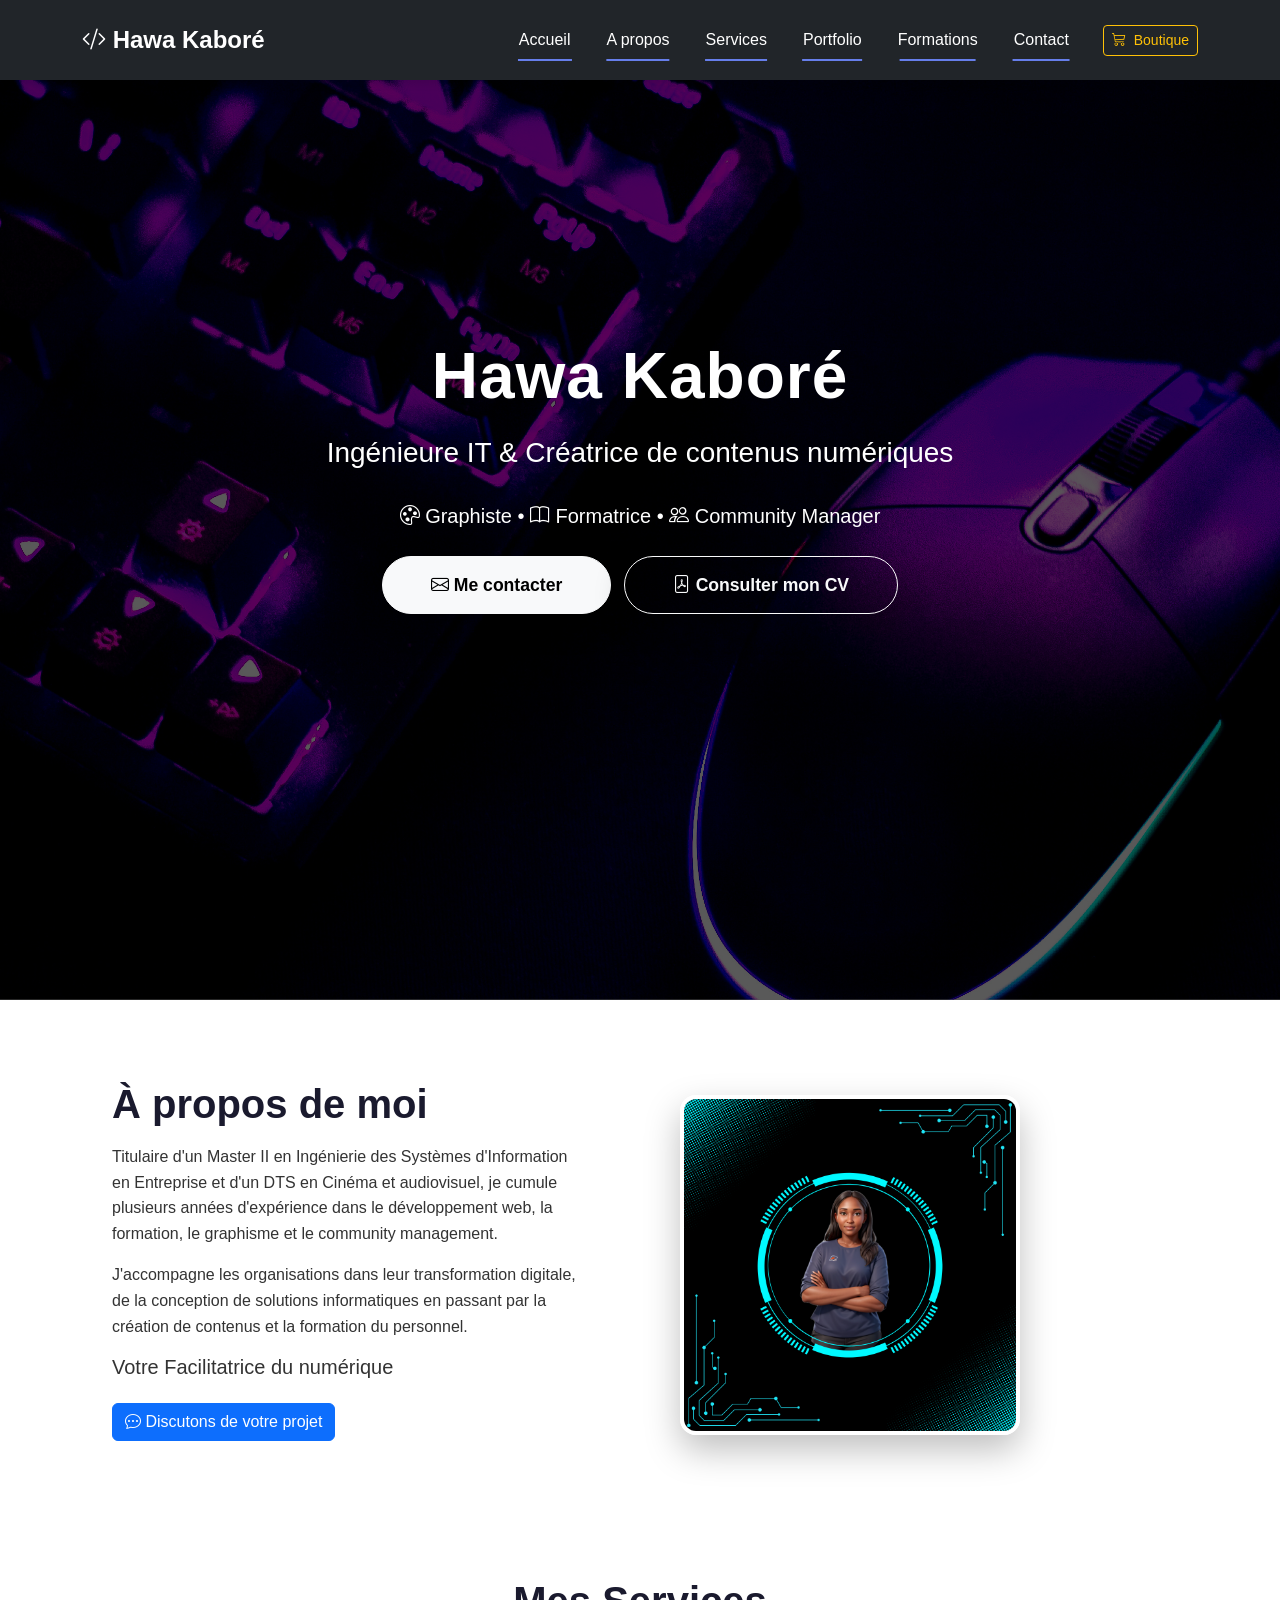
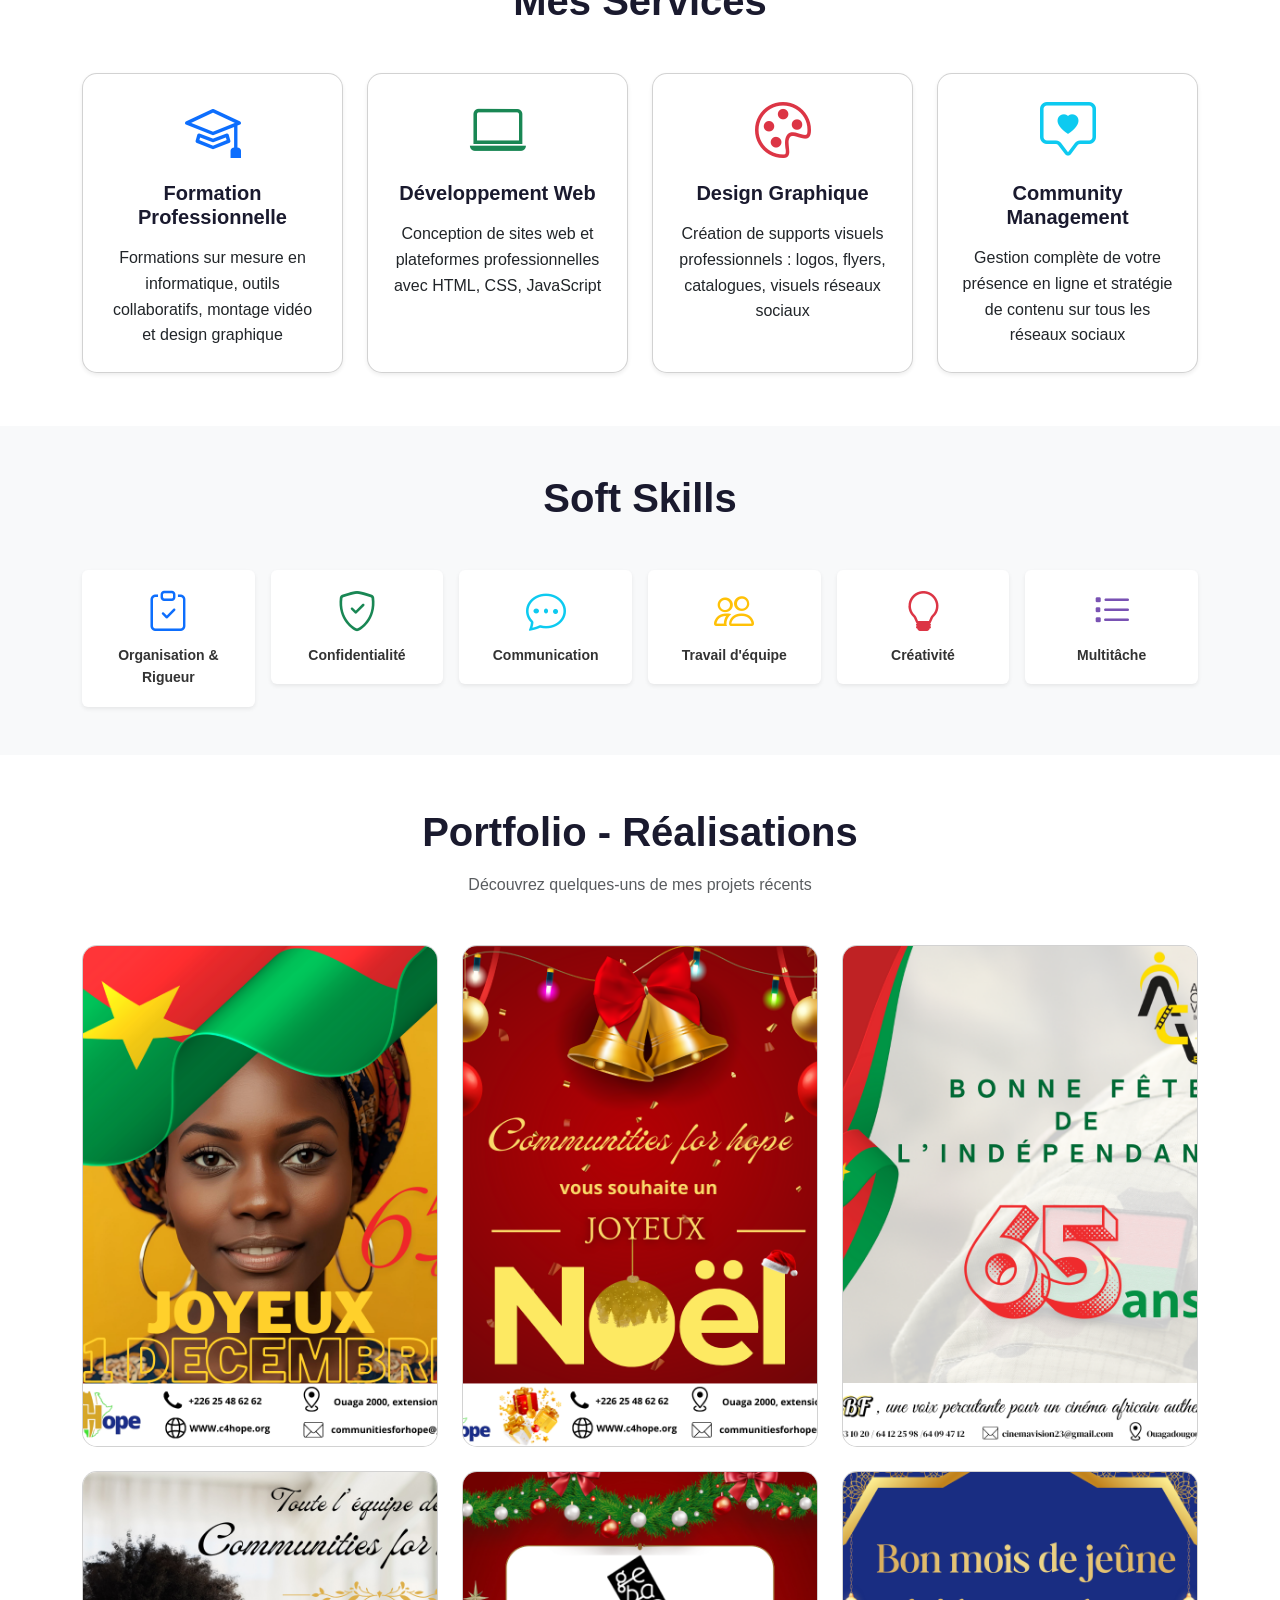
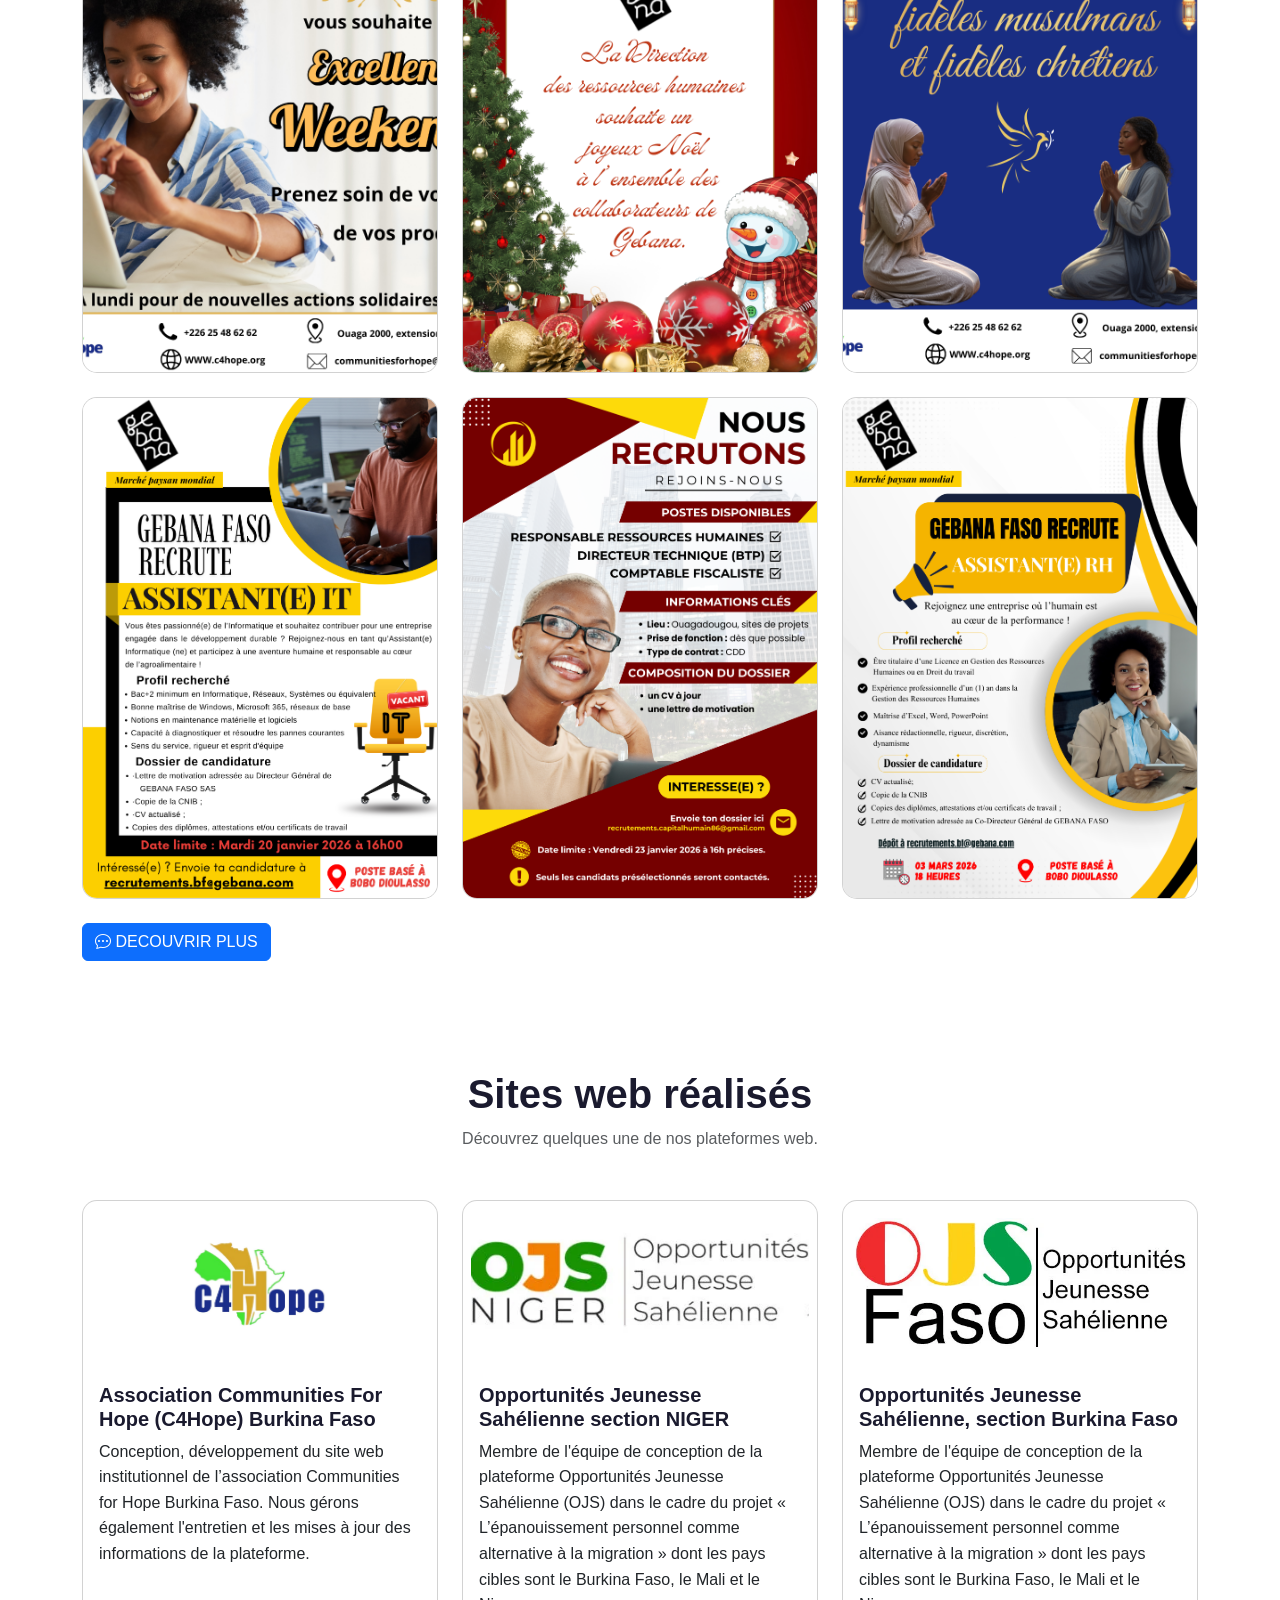
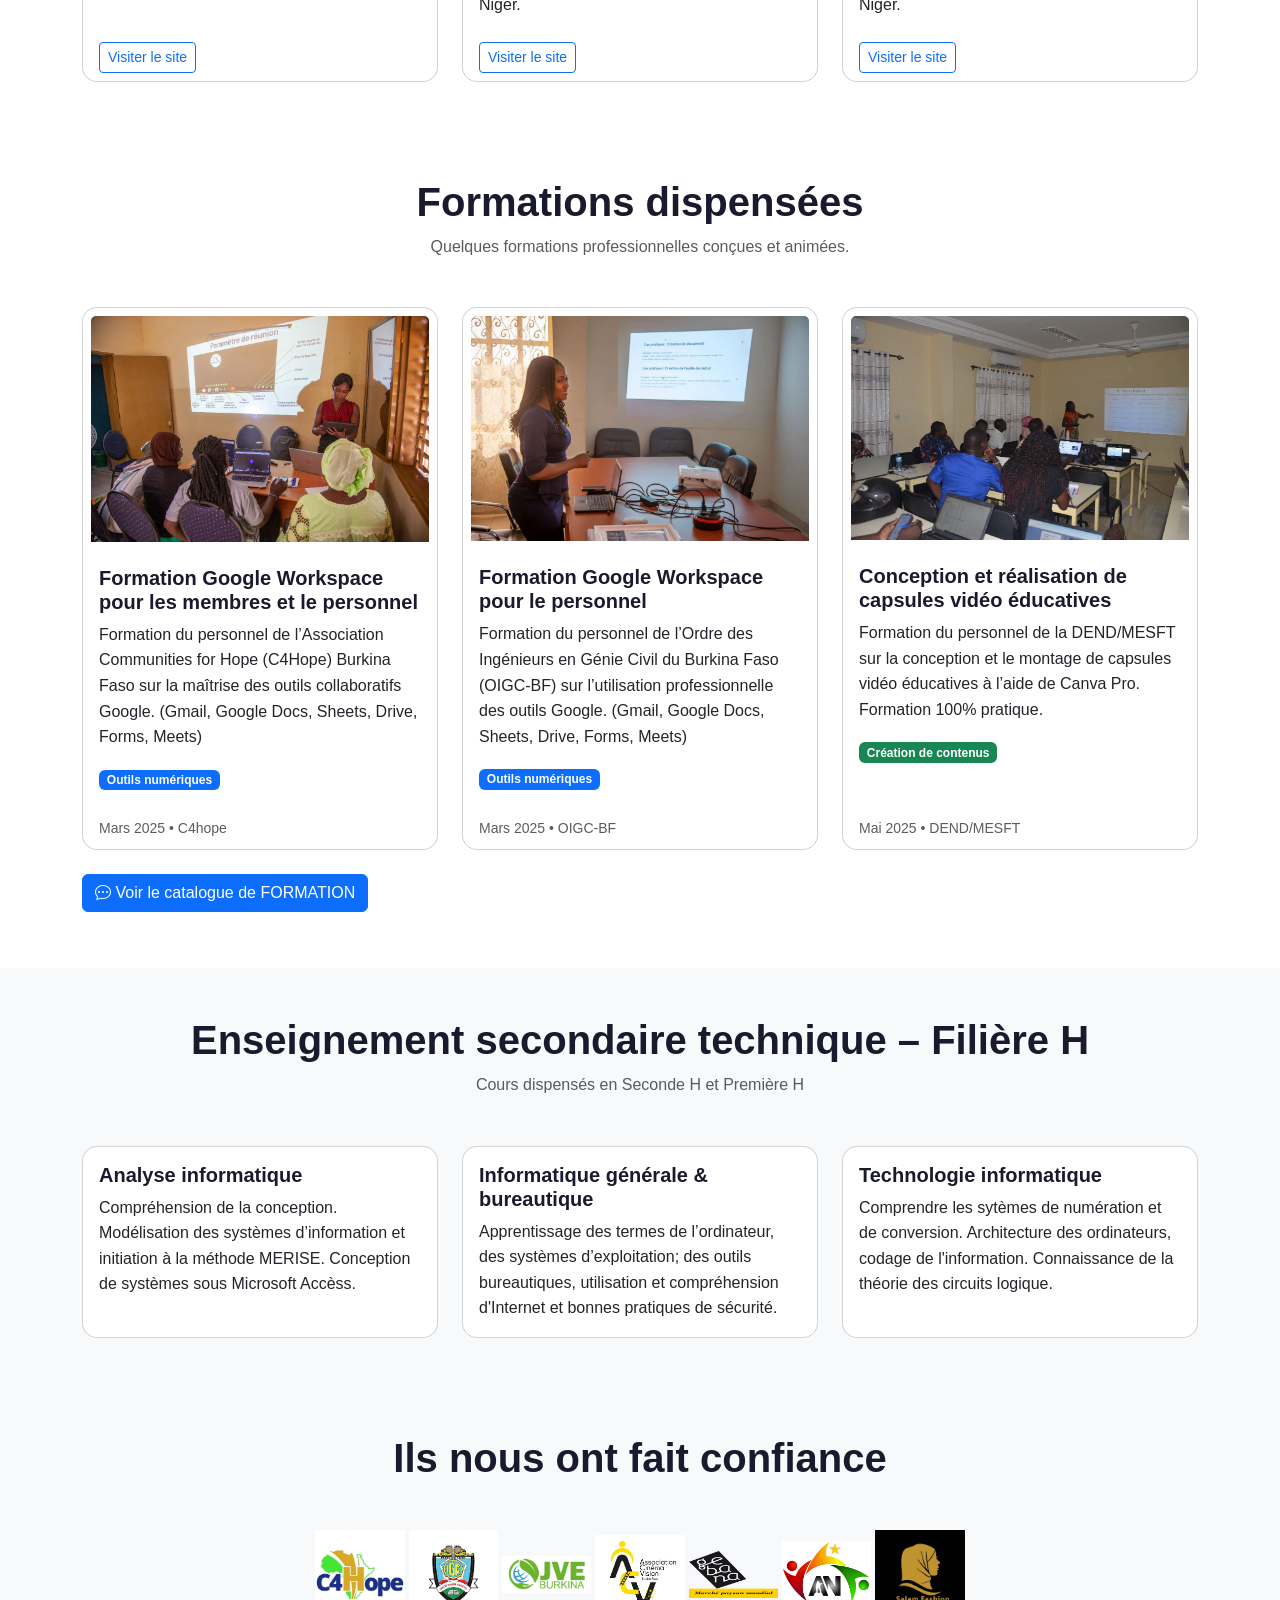
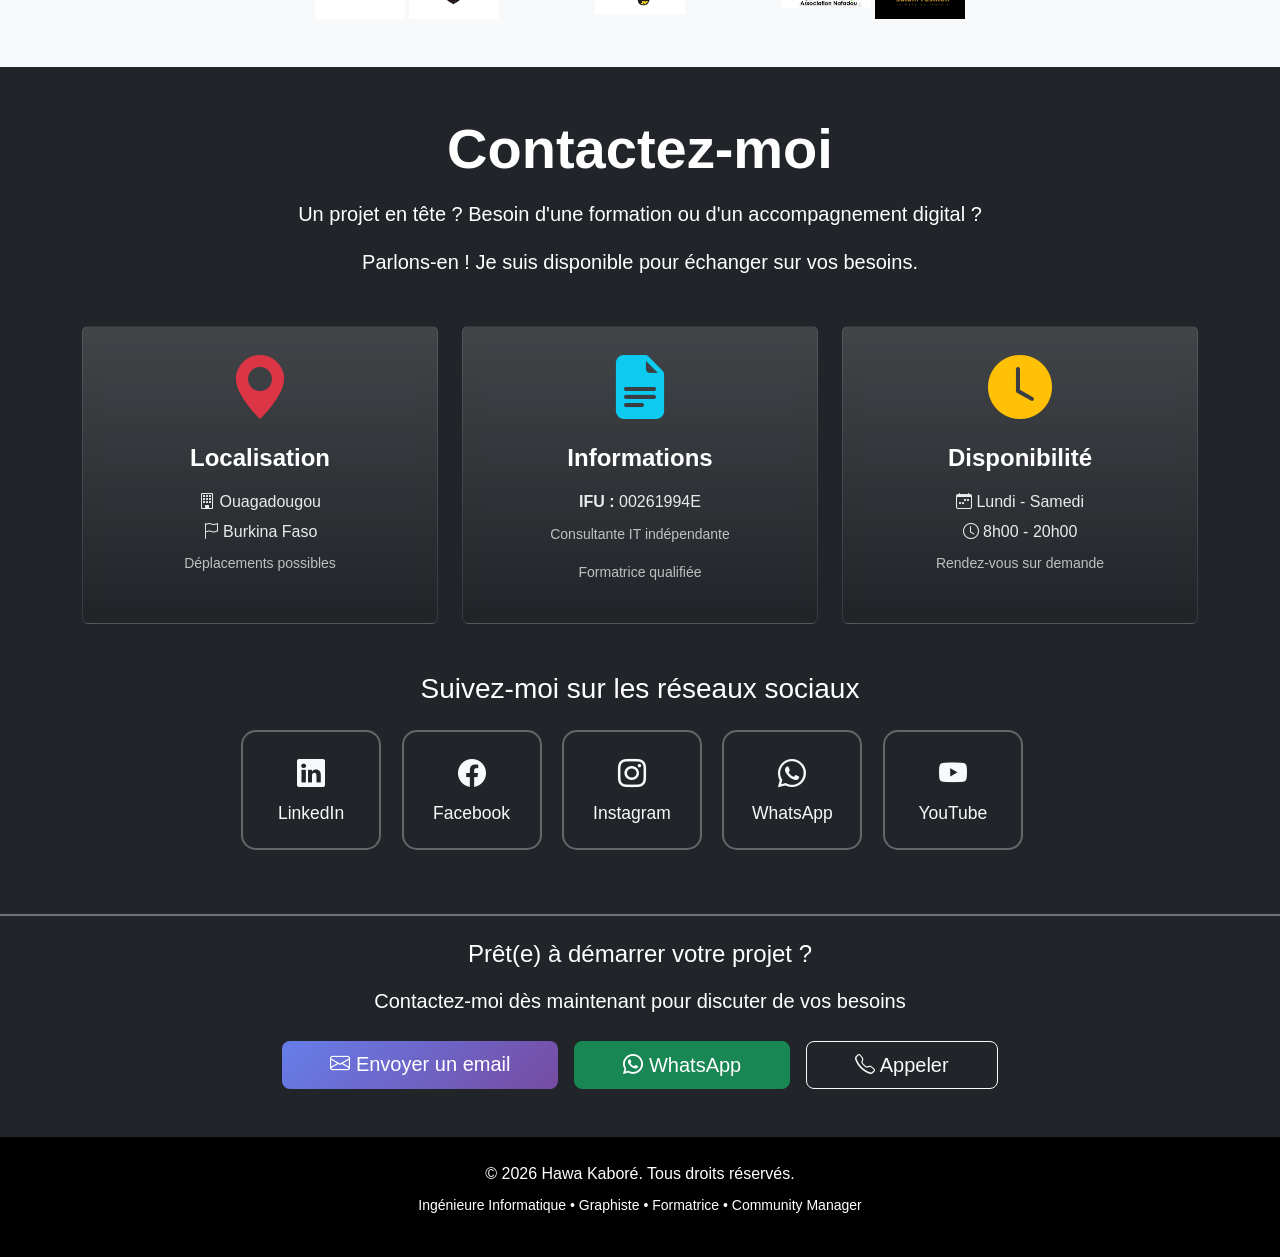
==== index.html @ bdc8048c "Update index.html" ====
<!DOCTYPE html>
<html lang="fr"> 
<head>
    <meta charset="UTF-8">
    <meta name="viewport" content="width=device-width, initial-scale=1">
    <meta name="description" content="Hawa Traoré / Kaboré - Ingénieure de Conception Informatique, Graphiste et Formatrice spécialisée en design, formation professionnelle et community management">
    <meta name="keywords" content="ingénieur informatique, graphiste, formatrice, community management, design, Burkina Faso">
    <meta name="author" content="Hawa Kaboré">
    
    <title>Hawa Kaboré | Ingénieure Informatique & Formatrice</title>
    
    <!-- Bootstrap CSS -->
    <link href="https://cdn.jsdelivr.net/npm/bootstrap@5.3.2/dist/css/bootstrap.min.css" rel="stylesheet">
    <!-- Bootstrap Icons -->
    <link rel="stylesheet" href="https://cdn.jsdelivr.net/npm/bootstrap-icons@1.11.1/font/bootstrap-icons.css">
    <!-- CSS personnalisé -->
    <link rel="stylesheet" href="css/style.css">
    <!-- favicon -->
    <link rel="icon" type="image/png" sizes="32x32" href="favicon.png">
    <link rel="icon" type="image/png" sizes="16x16" href="favicon.png">


</head>
<body>

    <!-- NAVABAR SECTION -->
    <nav class="navbar navbar-expand-lg navbar-dark bg-dark fixed-top">
    <div class="container">
        <a class="navbar-brand fw-bold" href="#">
            <i class="bi bi-code-slash"></i> Hawa Kaboré
        </a>
        <button class="navbar-toggler" type="button" data-bs-toggle="collapse" data-bs-target="#menu" aria-controls="menu" aria-expanded="false" aria-label="Toggle navigation">
            <span class="navbar-toggler-icon"></span>
        </button>
        <div class="collapse navbar-collapse" id="menu">
            <ul class="navbar-nav ms-auto align-items-center"> <li class="nav-item"><a class="nav-link" href="index.html">Accueil</a></li>
                <li class="nav-item"><a class="nav-link" href="index.html#about">A propos</a></li>
                <li class="nav-item"><a class="nav-link" href="#services">Services</a></li>
                <li class="nav-item"><a class="nav-link" href="#portfolio">Portfolio</a></li>
                <li class="nav-item"><a class="nav-link" href="formations.html">Formations</a></li>
                <li class="nav-item"><a class="nav-link" href="#contact">Contact</a></li>
                <!-- <li class="nav-item"><a class="nav-link" href="partenariat.html">Partenariat</a></li> -->
                <li class="nav-item ms-lg-3">
                    <a class="btn btn-outline-warning btn-sm" href="https://bcmkjgtq.mychariow.shop" target="_blank">
                        <i class="bi bi-cart3 me-1"></i> Boutique
                    </a>
                </li>
            </ul>
        </div>
    </div>
    </nav>

    <!-- HERO SECTION -->
    <header class="hero text-white text-center d-flex align-items-center">
        <div class="container">
            <div class="hero-content">
                <h1 class="display-3 fw-bold mb-3 animate-fade-in">Hawa Kaboré</h1>
                <p class="lead fs-3 mb-4 animate-fade-in-delay">Ingénieure IT & Créatrice de contenus numériques </p>
                <p class="fs-5 mb-4 animate-fade-in-delay-2">
                    <i class="bi bi-palette"></i> Graphiste • 
                    <i class="bi bi-book"></i> Formatrice • 
                    <i class="bi bi-people"></i> Community Manager
                </p>
                <div class="animate-fade-in-delay-3">
                    <a href="#contact" class="btn btn-light btn-lg px-5 me-2 mb-2">
                        <i class="bi bi-envelope"></i> Me contacter
                    </a>
                    <a href="https://drive.google.com/file/d/1104AQkOJxVTgagvQtxnbUXI9YDvGaYpn/view?usp=sharing" class="btn btn-outline-light btn-lg px-5 mb-2" target="_blank" >
                        <i class="bi bi-file-pdf"></i> Consulter mon CV
                    </a>
                </div>
            </div>
        </div>
    </header>


    <!-- À PROPOS -->
    
    <section id="about" class="container py-5">
    <div class="row align-items-center gy-4">
        
        <div class="col-lg-6">
            <h2 class="mb-3">À propos de moi</h2>
            
            <p class="about-text">
                Titulaire d'un Master II en Ingénierie des Systèmes d'Information en Entreprise et d'un DTS en Cinéma et audiovisuel, 
                je cumule plusieurs années d'expérience dans le développement web, 
                la formation, le graphisme et le community management.
            </p>
            
            <p class="about-text">
                J'accompagne les organisations dans leur transformation digitale, 
                de la conception de solutions informatiques en passant par la création de contenus 
                et la formation du personnel.
            </p>
            
            <h5 class="about-role">Votre Facilitatrice du numérique</h5>
            
            <div class="mt-4">
                <a href="#contact" class="btn btn-primary me-2 mb-2">
                    <i class="bi bi-chat-dots"></i> Discutons de votre projet
                </a>
            </div>
        </div>
        
        <div class="col-lg-6 text-center">
            <img 
                src="assets/img/profil.png"
                alt="Photo de profil – Hawa Kaboré"
                class="profile-photo"
            >
        </div>
        
    </div>
    </section>

    <!-- SERVICES -->
    <section id="services" class="py-5">
        <div class="container">
            <h2 class="text-center mb-5">Mes Services</h2>
            <div class="row g-4">
                <div class="col-md-6 col-lg-3">
                    <div class="service-card card h-100 text-center p-4 border-1 shadow-sm">
                        <div class="card-icon mb-3">
                            <i class="bi bi-mortarboard display-4 text-primary"></i>
                        </div>
                        <h5 class="card-title mb-3">Formation Professionnelle</h5>
                        <p class="card-text">
                            Formations sur mesure en informatique, outils collaboratifs, montage vidéo et design graphique
                        </p>
                    </div>
                </div>
                <div class="col-md-6 col-lg-3">
                    <div class="service-card card h-100 text-center p-4 border-1 shadow-sm">
                        <div class="card-icon mb-3">
                            <i class="bi bi-laptop display-4 text-success"></i>
                        </div>
                        <h5 class="card-title mb-3">Développement Web</h5>
                        <p class="card-text">
                            Conception de sites web et plateformes professionnelles avec HTML, CSS, JavaScript
                        </p>
                    </div>
                </div>
                <div class="col-md-6 col-lg-3">
                    <div class="service-card card h-100 text-center p-4 border-1 shadow-sm">
                        <div class="card-icon mb-3">
                            <i class="bi bi-palette display-4 text-danger"></i>
                        </div>
                        <h5 class="card-title mb-3">Design Graphique</h5>
                        <p class="card-text">
                            Création de supports visuels professionnels : logos, flyers, catalogues, visuels réseaux sociaux
                        </p>
                    </div>
                </div>
                <div class="col-md-6 col-lg-3">
                    <div class="service-card card h-100 text-center p-4 border-1 shadow-sm">
                        <div class="card-icon mb-3">
                            <i class="bi bi-chat-square-heart display-4 text-info"></i>
                        </div>
                        <h5 class="card-title mb-3">Community Management</h5>
                        <p class="card-text">
                            Gestion complète de votre présence en ligne et stratégie de contenu sur tous les réseaux sociaux
                        </p>
                    </div>
                </div>
            </div>
        </div>
    </section>

    <!-- SKILLS -->
    <section id="skills" class="bg-light py-5">
        <div class="container">
            <h2 class="text-center mb-5">Soft Skills</h2>
            <div class="row g-3">
                <div class="col-6 col-md-4 col-lg-2">
                    <div class="soft-skill-badge text-center p-3 bg-white rounded shadow-sm">
                        <i class="bi bi-clipboard-check display-6 text-primary"></i>
                        <p class="mt-2 mb-0 small fw-semibold">Organisation & Rigueur</p>
                    </div>
                </div>
                <div class="col-6 col-md-4 col-lg-2">
                    <div class="soft-skill-badge text-center p-3 bg-white rounded shadow-sm">
                        <i class="bi bi-shield-check display-6 text-success"></i>
                        <p class="mt-2 mb-0 small fw-semibold">Confidentialité</p>
                    </div>
                </div>
                <div class="col-6 col-md-4 col-lg-2">
                    <div class="soft-skill-badge text-center p-3 bg-white rounded shadow-sm">
                        <i class="bi bi-chat-dots display-6 text-info"></i>
                        <p class="mt-2 mb-0 small fw-semibold">Communication</p>
                    </div>
                </div>
                <div class="col-6 col-md-4 col-lg-2">
                    <div class="soft-skill-badge text-center p-3 bg-white rounded shadow-sm">
                        <i class="bi bi-people display-6 text-warning"></i>
                        <p class="mt-2 mb-0 small fw-semibold">Travail d'équipe</p>
                    </div>
                </div>
                <div class="col-6 col-md-4 col-lg-2">
                    <div class="soft-skill-badge text-center p-3 bg-white rounded shadow-sm">
                        <i class="bi bi-lightbulb display-6 text-danger"></i>
                        <p class="mt-2 mb-0 small fw-semibold">Créativité</p>
                    </div>
                </div>
                <div class="col-6 col-md-4 col-lg-2">
                    <div class="soft-skill-badge text-center p-3 bg-white rounded shadow-sm">
                        <i class="bi bi-list-task display-6" style="color: #7952b3;"></i>
                        <p class="mt-2 mb-0 small fw-semibold">Multitâche</p>
                    </div>
                </div>
            </div>
        </div>
    </section>
    

    <!-- PORTFOLIO -->
    <section id="portfolio" class="py-5">
        <div class="container">
            <h2 class="text-center mb-3">Portfolio - Réalisations</h2>
            <p class="text-center text-muted mb-5">Découvrez quelques-uns de mes projets récents</p>
            <div class="row g-4">
                
                <!-- Projet 1 -->
                <div class="col-md-6 col-lg-4">
                    <div class="card portfolio-card h-100 ">
                        <div class="card-body">
                            <img src="assets/img/11decembre2025.png" class="card-img-top" alt="">
                        </div>
                    </div>
                </div>
    
                <!-- Projet 2 -->
                <div class="col-md-6 col-lg-4">
                    <div class="card portfolio-card h-100">
                        <div class="card-body">
                            <img src="assets/img/c4hope_noel_2025.png" class="card-img-top" alt="">
                        </div>
                    </div>
                </div>
    
                <!-- Projet 3 -->
                <div class="col-md-6 col-lg-4">
                    <div class="card portfolio-card h-100">
                        <div class="card-body">
                            <img src="assets/img/Indépéndance.png" class="card-img-top" alt="">
                        </div>
                    </div>
                </div>
                <!-- Projet 4 -->
                <div class="col-md-6 col-lg-4">
                    <div class="card portfolio-card h-100 ">
                        <div class="card-body">
                            <img src="assets/img/juilletC4HOPE.png" class="card-img-top" alt="">
                        </div>
                    </div>
                </div>
    
                <!-- Projet 5 -->
                <div class="col-md-6 col-lg-4">
                    <div class="card portfolio-card h-100">
                        <div class="card-body">
                            <img src="assets/img/kadi_drh_gebana.png" class="card-img-top" alt="">
                        </div>
                    </div>
                </div>
    
                <!-- Projet 6 -->
                <div class="col-md-6 col-lg-4">
                    <div class="card portfolio-card h-100">
                        <div class="card-body">
                            <img src="assets/img/ramadanetjeune2026.png" class="card-img-top" alt="">
                        </div>
                    </div>
                </div>
                
                <!-- Projet 7 -->
                <div class="col-md-6 col-lg-4">
                    <div class="card portfolio-card h-100">
                        <div class="card-body">
                            <img src="assets/img/gebana_offre_emploi.png" class="card-img-top" alt="">
                        </div>
                    </div>
                </div>
                
                <!-- Projet 8 -->
                <div class="col-md-6 col-lg-4">
                    <div class="card portfolio-card h-100">
                        <div class="card-body">
                            <img src="assets/img/kadi_offre_emploi.png" class="card-img-top" alt="">
                        </div>
                    </div>
                </div>
                
                <!-- Projet 9 -->
                <div class="col-md-6 col-lg-4">
                    <div class="card portfolio-card h-100">
                        <div class="card-body">
                            <img src="assets/img/assistantRH.png" class="card-img-top" alt="">
                        </div>
                    </div>
                </div>
            </div>
            
                <div class="mt-4">
                    <a href="https://wa.me/c/22660023637" class="btn btn-primary me-2 mb-2"target="_blank" >
                        <i class="bi bi-chat-dots"></i> DECOUVRIR PLUS 
                    </a>
                </div>
            </div>
        </div>
        
    </section>
    
    <!-- SITES WEB -->
    <section id="websites" class="py-5">
        <div class="container">
    
            <div class="text-center mb-5">
                <h2 class="fw-bold">Sites web réalisés</h2>
                <p class="text-muted">
                    Découvrez quelques une de nos plateformes web.
                </p>
            </div>
    
            <div class="row g-4">
    
                <!-- Site 1 -->
                <div class="col-md-6 col-lg-4">
                    <div class="card website-card h-100">
                        <div class="p-2"> 
                            <img src="assets/img/c4hope.jpg" class="card-img-top" alt="Site web OJS-NIGER">
                        </div>
                        <div class="card-body">
                            <h5 class="card-title">Association Communities For Hope (C4Hope) Burkina Faso</h5>
                            <p class="card-text">
                                Conception, développement du site web institutionnel de l’association Communities for Hope Burkina Faso. 
                                Nous gérons également l'entretien et les mises à jour des informations de la plateforme.
                            </p>
                        </div>
                        <div class="card-footer bg-transparent border-0">
                            <a href="https://c4hope.org/" target="_blank"
                               class="btn btn-outline-primary btn-sm">
                                Visiter le site
                            </a>
                        </div>
                    </div>
                </div>
    
                <!-- Site 2 -->
                <div class="col-md-6 col-lg-4">
                    <div class="card website-card h-70">
                        <div class="p-2"> 
                            <img src="assets/img/cropped-site-ojsniger.png" class="card-img-top" alt="Site web OJS-NIGER">
                        </div>
                        <div class="card-body">
                            <h5 class="card-title">Opportunités Jeunesse Sahélienne section NIGER</h5>
                            <p class="card-text">
                                Membre de l'équipe de conception de la plateforme Opportunités Jeunesse Sahélienne (OJS) dans le cadre du projet « L’épanouissement personnel comme alternative à la migration » dont les pays cibles sont le Burkina Faso, le Mali et le Niger.
                            </p>
                        </div>
                        <div class="card-footer bg-transparent border-0">
                            <a href="https://ojsniger.org/" class="btn btn-outline-primary btn-sm" target="_blank" >
                                Visiter le site
                            </a>
                        </div>
                    </div>
                </div>
    
                <!-- Site 3 -->
                <div class="col-md-6 col-lg-4">
                    <div class="card website-card h-70">
                        <div class="p-2">
                             <img src="assets/img/cropped-Logo-OJSfaso.webp" class="card-img-top" alt="Site web OJS-FASO">
                         </div>   
                        <div class="card-body">
                            <h5 class="card-title">Opportunités Jeunesse Sahélienne, section Burkina Faso</h5>
                            <p class="card-text">
                                Membre de l'équipe de conception de la plateforme Opportunités Jeunesse Sahélienne (OJS) dans le cadre du projet « L’épanouissement personnel comme alternative à la migration » dont les pays cibles sont le Burkina Faso, le Mali et le Niger.
                            </p>
                        </div>
                        <div class="card-footer bg-transparent border-0">
                            <a href="https://ojsfaso.org/" class="btn btn-outline-primary btn-sm"  target="_blank" >
                                Visiter le site
                            </a>
                        </div>
                    </div>
                </div>
    
            </div>
        </div>
    </section>

    <!-- FORMATIONS REALISEES -->
    <section id="formations" class="py-5">
        <div class="container">
    
            <div class="text-center mb-5">
                <h2 class="fw-bold">Formations dispensées</h2>
                <p class="text-muted">
                    Quelques formations professionnelles conçues et animées.
                </p>
            </div>
   
            <div class="row g-4">
    
                <!-- Formation 1 -->
                <div class="col-md-6 col-lg-4">
                    <div class="card formation-card h-100">
                        <div class="p-2">
                            <img src="assets/img/formation_c4hope.jpeg"
                                 class="card-img-top"
                                 alt="Formation outils collaboratifs Google – C4Hope">
                        </div>
                        <div class="card-body">
                            <h5 class="card-title">
                                Formation Google Workspace pour les membres et le personnel
                            </h5>
                            <p class="card-text">
                                Formation du personnel de l’Association Communities 
                                for Hope (C4Hope) Burkina Faso sur la maîtrise des 
                                outils collaboratifs Google.
                                (Gmail, Google Docs, Sheets, Drive, Forms, Meets)
                            </p>
                            <span class="badge bg-primary">Outils numériques</span>
                        </div>
                        <div class="card-footer bg-transparent border-0">
                            <span class="text-muted small">
                                Mars 2025 • C4hope
                            </span>
                        </div>
                    </div>
                </div>
    
                <!-- Formation 2 -->
                <div class="col-md-6 col-lg-4">
                    <div class="card formation-card h-100">
                        <div class="p-2">
                            <img src="assets/img/formation_oigc.jpeg"
                                 class="card-img-top"
                                 alt="Formation Google Workspace – OIGC">
                        </div>
                        <div class="card-body">
                            <h5 class="card-title">
                                Formation Google Workspace pour le personnel
                            </h5>
                            <p class="card-text">
                                Formation du personnel de l’Ordre des Ingénieurs
                                en Génie Civil du Burkina Faso (OIGC-BF) sur
                                l’utilisation professionnelle des outils Google.
                                (Gmail, Google Docs, Sheets, Drive, Forms, Meets)
                            </p>
                            <span class="badge bg-primary">Outils numériques</span>
                        </div>
                        <div class="card-footer bg-transparent border-0">
                            <span class="text-muted small">
                                Mars 2025 • OIGC-BF
                            </span>
                        </div>
                    </div>
                </div>
    
                <!-- Formation 3 -->
                <div class="col-md-6 col-lg-4">
                    <div class="card formation-card h-100">
                        <div class="p-2">
                            <img src="assets/img/formation_dend.jpeg"
                                 class="card-img-top"
                                 alt="Formation création de capsules vidéo éducatives">
                        </div>
                        <div class="card-body">
                            <h5 class="card-title">
                                Conception et réalisation de capsules vidéo éducatives
                            </h5>
                            <p class="card-text">
                                Formation du personnel de la DEND/MESFT sur la conception
                                et le montage de capsules vidéo éducatives
                                à l’aide de Canva Pro.
                                Formation 100% pratique.
                            </p>
                            <span class="badge bg-success">Création de contenus</span>
                        </div>
                        <div class="card-footer bg-transparent border-0">
                            <span class="text-muted small">
                                Mai 2025 • DEND/MESFT
                            </span>
                        </div>
                    </div>
                </div>
    
            </div>
            <div class="mt-4">
            <a href="formations.html" class="btn btn-primary me-2 mb-2"target="_blank" >
                <i class="bi bi-chat-dots"></i> Voir le catalogue de FORMATION
            </a>
        </div>
        </div>
        
    </section>


    <!-- ENSEIGNEMENT -->
    <section id="enseignement" class="py-5 bg-light">
        <div class="container">
    
            <div class="text-center mb-5">
                <h2 class="fw-bold">Enseignement secondaire technique – Filière H</h2>
                <p class="text-muted">
                    Cours dispensés en Seconde H et Première H
                </p>
            </div>
    
            <div class="row g-4">
    
                <div class="col-md-4">
                    <div class="card h-100">
                        <div class="card-body">
                            <h5 class="card-title">Analyse informatique</h5>
                            <p class="card-text">
                                Compréhension de la conception. Modélisation des systèmes
                                d’information et initiation à la méthode MERISE.
                                Conception de systèmes sous Microsoft Accèss.
                            </p>
                        </div>
                    </div>
                </div>
    
                <div class="col-md-4">
                    <div class="card h-100">
                        <div class="card-body">
                            <h5 class="card-title">Informatique générale & bureautique</h5>
                            <p class="card-text">
                                Apprentissage des termes de l’ordinateur,
                                des systèmes d’exploitation; des outils
                                bureautiques, utilisation et compréhension d'Internet 
                                et bonnes pratiques de sécurité.
                            </p>
                        </div>
                    </div>
                </div>
    
                <div class="col-md-4">
                    <div class="card h-100">
                        <div class="card-body">
                            <h5 class="card-title">Technologie informatique</h5>
                            <p class="card-text">
                                Comprendre les sytèmes de numération et de conversion. 
                                Architecture des ordinateurs, codage de l'information.
                                Connaissance de la théorie des circuits logique.
                            </p>
                        </div>
                    </div>
                </div>
    
            </div>
        </div>
    </section>

    <!-- PARTENAIRES -->
    <section id="partenaires" class="py-5 bg-light">
        <div class="container">
    
            <div class="text-center mb-5">
                <h2 class="fw-bold">Ils nous ont fait confiance</h2>
            </div>
    
            <div class="row align-items-center justify-content-center g-1">
    
                <!-- Partenaire 1 -->
                <div class="col-6 col-md-3 col-lg-1 text-center">
                    <img src="assets/partenaires/c4hope.jpg"
                         alt="Logo C4HOPE"
                         class="img-fluid partner-logo">
                </div>
    
                <!-- Partenaire 2 -->
                <div class="col-6 col-md-3 col-lg-1 text-center">
                    <img src="assets/partenaires/oigc.png"
                         alt="Logo OIGC-BF"
                         class="img-fluid partner-logo">
                </div>
    
                <!-- Partenaire 3 -->
                <div class="col-6 col-md-3 col-lg-1 text-center">
                    <img src="assets/partenaires/jve.jpg"
                         alt="Logo JVE-Burkina"
                         class="img-fluid partner-logo">
                </div>
    
                <!-- Partenaire 4 -->
                <div class="col-6 col-md-3 col-lg-1 text-center">
                    <img src="assets/partenaires/acv.jpg"
                         alt="Logo ACV-BF"
                         class="img-fluid partner-logo">
                </div>
    
                <!-- Partenaire 5 -->
                <div class="col-6 col-md-3 col-lg-1 text-center">
                    <img src="assets/partenaires/gebana.png"
                         alt="Logo GEBANA"
                         class="img-fluid partner-logo">
                </div>

                <!-- Partenaire 6 -->
                <div class="col-6 col-md-3 col-lg-1  text-center">
                    <img src="assets/partenaires/nafadou.png"
                         alt="Logo Nafadou"
                         class="img-fluid partner-logo">
                </div>
                <!-- Partenaire 7 -->
                <div class="col-6 col-md-3 col-lg-1 text-center">
                    <img src="assets/partenaires/logo salam_fashion.jpeg"
                         alt="Logo salam fashion"
                         class="img-fluid partner-logo">
                </div>
    
            </div>
        </div>
    </section>

    <!-- CONTACT -->
    <section id="contact" class="bg-dark text-white py-5">
          <div class="container">
            <div class="text-center mb-5">
              <h1 class="display-4 fw-bold mb-3">Contactez-moi</h1>
              <p class="lead">
                Un projet en tête ? Besoin d'une formation ou d'un accompagnement digital ?
              </p>
              <p class="fs-5">
                Parlons-en ! Je suis disponible pour échanger sur vos besoins.
              </p>
            </div>
        
            <!-- Grille des cartes -->
            <div class="row g-4">
              <!-- Localisation -->
              <div class="col-lg-4 col-md-6">
                <div class="contact-card h-100 p-4 rounded bg-gradient">
                  <div class="text-center mb-3">
                    <i class="bi bi-geo-alt-fill display-3 text-danger"></i>
                  </div>
                  <h4 class="text-center mb-3">Localisation</h4>
                  <div class="text-center">
                    <p class="mb-1"><i class="bi bi-building"></i> Ouagadougou</p>
                    <p class="mb-1"><i class="bi bi-flag"></i> Burkina Faso</p>
                    <p class="small mt-2">Déplacements possibles</p>
                  </div>
                </div>
              </div>
        
              <!-- Informations professionnelles -->
              <div class="col-lg-4 col-md-6">
                <div class="contact-card h-100 p-4 rounded bg-gradient">
                  <div class="text-center mb-3">
                    <i class="bi bi-file-earmark-text-fill display-3 text-info"></i>
                  </div>
                  <h4 class="text-center mb-3">Informations</h4>
                  <div class="text-center">
                    <p class="mb-2"><strong>IFU :</strong> 00261994E</p>
                    <p class="small">Consultante IT indépendante</p>
                    <p class="small">Formatrice qualifiée</p>
                  </div>
                </div>
              </div>
        
              <!-- Horaires -->
              <div class="col-lg-4 col-md-6">
                <div class="contact-card h-100 p-4 rounded bg-gradient">
                  <div class="text-center mb-3">
                    <i class="bi bi-clock-fill display-3 text-warning"></i>
                  </div>
                  <h4 class="text-center mb-3">Disponibilité</h4>
                  <div class="text-center">
                    <p class="mb-1"><i class="bi bi-calendar-week"></i> Lundi - Samedi</p>
                    <p class="mb-1"><i class="bi bi-clock"></i> 8h00 - 20h00</p>
                    <p class="small mt-2">Rendez-vous sur demande</p>
                  </div>
                </div>
              </div>
            </div>
          </div>
        <!-- Réseaux sociaux -->
            <div class="text-center mt-5">
                <h3 class="mb-4">Suivez-moi sur les réseaux sociaux</h3>
                <div class="social-links-large">
                    <a href="https://www.linkedin.com/in/hawa-traore-kabore-04767920a" 
                       class="btn btn-outline-light btn-lg me-3 mb-3" 
                       aria-label="LinkedIn" 
                       title="LinkedIn" 
                       target="_blank">
                        <i class="bi bi-linkedin fs-3"></i>
                        <span class="d-block small mt-1">LinkedIn</span>
                    </a>
                    
                    <a href="https://www.facebook.com/share/1AQefFVhwL/" 
                       class="btn btn-outline-light btn-lg me-3 mb-3" 
                       aria-label="Facebook" 
                       title="Facebook" 
                       target="_blank">
                        <i class="bi bi-facebook fs-3"></i>
                        <span class="d-block small mt-1">Facebook</span>
                    </a>
                    
                    <a href="https://www.instagram.com/hawamathe" 
                       class="btn btn-outline-light btn-lg me-3 mb-3" 
                       aria-label="Instagram" 
                       title="Instagram" 
                       target="_blank">
                        <i class="bi bi-instagram fs-3"></i>
                        <span class="d-block small mt-1">Instagram</span>
                    </a>
                    
                    <a href="https://wa.me/message/KJQ5SPBR23FWE1" 
                       class="btn btn-outline-light btn-lg me-3 mb-3" 
                       aria-label="WhatsApp" 
                       title="WhatsApp" 
                       target="_blank">
                        <i class="bi bi-whatsapp fs-3"></i>
                        <span class="d-block small mt-1">WhatsApp</span>
                    </a>
                    
                    <a href="https://www.youtube.com/@kaborehawa-r6e" 
                       class="btn btn-outline-light btn-lg me-3 mb-3" 
                       aria-label="YouTube" 
                       title="YouTube" 
                       target="_blank">
                        <i class="bi bi-youtube fs-3"></i>
                        <span class="d-block small mt-1">YouTube</span>
                    </a>
                </div>
            </div>
    
            <!-- CTA finale -->
            <div class="text-center mt-5 pt-4 border-top border-secondary">
                <h4 class="mb-3">Prêt(e) à démarrer votre projet ?</h4>
                <p class="lead mb-4">Contactez-moi dès maintenant pour discuter de vos besoins</p>
                <div class="d-flex flex-wrap justify-content-center gap-3">
                    <a href="mailto:hkabconsult@outlook.com" class="btn btn-primary btn-lg px-5">
                        <i class="bi bi-envelope"></i> Envoyer un email
                    </a>
                    <a href="https://wa.me/message/KJQ5SPBR23FWE1" class="btn btn-success btn-lg px-5" target="_blank">
                        <i class="bi bi-whatsapp"></i> WhatsApp
                    </a>
                    <a href="tel:+22660023637" class="btn btn-outline-light btn-lg px-5">
                        <i class="bi bi-telephone"></i> Appeler
                    </a>
                </div>
            </div>
        </div>
    </section>

   
    <!-- FOOTER -->
    <footer class="bg-black text-white text-center py-4">
        <div class="container">
            <p class="mb-2">&copy; 2026 Hawa Kaboré. Tous droits réservés.</p>
            <p class="small">Ingénieure Informatique • Graphiste • Formatrice • Community Manager</p>
        </div>
    </footer>

    <button id="backToTop" class="btn btn-primary btn-lg" title="Retour en haut">
    <i class="bi bi-arrow-up" aria-hidden="true"></i>
    <span class="visually-hidden"></span>
</button>    

    <!-- Bootstrap JS -->
    <script src="https://cdn.jsdelivr.net/npm/bootstrap@5.3.2/dist/js/bootstrap.bundle.min.js"></script>
    <!-- JS personnalisé -->
    <script src="js/script.js"></script>
</body>
</html>
---- css/style.css ----
/* ========================================
   VARIABLES CSS
======================================== */
:root {
    --primary-color: #667eea;
    --secondary-color: #764ba2;
    --accent-color: #f093fb;
    --dark-color: #1a1a2e;
    --light-color: #f8f9fa;
    --text-color: #333;
    --transition: all 0.3s ease;
}

/* ========================================
   RESET & BASE
======================================== */
* {
    margin: 0;
    padding: 0;
    box-sizing: border-box;
}

html {
    scroll-behavior: smooth;
}

body {
    font-family: 'Segoe UI', Tahoma, Geneva, Verdana, sans-serif;
    color: var(--text-color);
    line-height: 1.6;
    overflow-x: hidden;
}

section {
    scroll-margin-top: 80px;
}

section h2 {
    font-size: 2.5rem;
    font-weight: 700;
    color: var(--dark-color);
}

/* ========================================
   NAVBAR
======================================== */
.navbar {
    padding: 1rem 0;
    box-shadow: 0 2px 10px rgba(0,0,0,.1);
    position: fixed;
    top: 0;
    width: 100%;
    z-index: 1100;
    background-color: rgba(33, 37, 41, 0.95); /* bg-dark légèrement opaque */
    backdrop-filter: blur(6px);
}

.navbar-brand {
    font-size: 1.5rem;
    font-weight: 700;
    transition: var(--transition);
}

.navbar-brand:hover {
    color: var(--primary-color) !important;
    transform: translateX(5px);
}

.nav-link {
    font-weight: 500;
    margin: 0 10px;
    position: relative;
    transition: var(--transition);
}

.nav-link::after {
    content: '';
    position: absolute;
    width: 0;
    height: 2px;
    bottom: 0;
    left: 50%;
    background: var(--primary-color);
    transition: var(--transition);
    transform: translateX(-50%);
}

.nav-link:hover::after,
.nav-link.active::after {
    width: 80%;
}

/* ========================================
   HERO – PLEIN ÉCRAN
======================================== */

.hero {
    min-height: calc(120vh - 80px);
    display: flex;
    align-items: center;

    padding-top: 80px;             /* hauteur du navbar */
    padding-bottom: 120px;

    background:
        linear-gradient(rgba(0,0,0,.65), rgba(0,0,0,.65)),
        url("../assets/img/ale.svg");

    background-size: cover;
    background-position: center;
    background-repeat: no-repeat;
}

section:not(.hero) {
    position: relative;
    z-index: 2;
    background-color: #fff;
}

.hero h1 {
    letter-spacing: 1px;
}

.hero .btn {
    padding: 15px 40px;
    font-size: 1.1rem;
    font-weight: 600;
    border-radius: 50px;
    box-shadow: 0 10px 30px rgba(0,0,0,.25);
    transition: var(--transition);
}

.hero .btn:hover {
    transform: translateY(-3px);
}

/* ========================================
   À PROPOS
======================================== */
#about {
    margin: 30px;
    padding: 80px;
    border: 2px solid white;
}

#about h2 {
    font-size: 2.5rem;
    font-weight: 700;
    color: var(--dark-color);
    margin-bottom: 30px;
}

#about .lead {
    color: var(--primary-color);
    font-weight: 600;
}

.about-illustration i {
    font-size: 15rem;
    opacity: 0.8;
    animation: pulse 3s ease-in-out infinite;
}

@keyframes pulse {
    0%, 100% { transform: scale(1); }
    50% { transform: scale(1.05); }
}

.profile-photo {
    width: 340px;
    height: 340px;
    object-fit: cover;
    border-radius: 16px;
    border: 4px solid #fff;
    box-shadow: 0 15px 35px rgba(0,0,0,.25);
}

/* ========================================
   CARTES (Services, formations, sites)
======================================== */
.card {
    border-radius: 15px;
    overflow: hidden;
    transition: var(--transition);
}

.card:hover {
    transform: translateY(-8px);
    box-shadow: 0 15px 40px rgba(0,0,0,.15);
}

.card-title {
    font-weight: 700;
    color: var(--dark-color);
}

/* ========================================
   SERVICES
======================================== */
#services {
    padding: 80px 0;
    margin: 5px;
}

.card-icon i {
    transition: var(--transition);
}

.card:hover .card-icon i {
    transform: scale(1.1) rotate(5deg);
}

/* ========================================
   SOFT SKILLS
======================================== */
#skills {
    padding: 80px 0;
}

.soft-skill-badge {
    background: white;
    border-radius: 15px;
    transition: var(--transition);
    border: 2px solid transparent;
}

.soft-skill-badge:hover {
    transform: translateY(-5px);
    border-color: var(--primary-color);
    box-shadow: 0 10px 25px rgba(0,0,0,.1);
}

/* ========================================
   PORTFOLIO
======================================== */
#portfolio{
    padding: 80px 0;
    margin: 5px;
}

.portfolio-card img {
    height: 500px;
    object-fit: cover;
    
}


/* ========================================
   PORTFOLIO — zoom image au survol
======================================== */
.portfolio-card {
    overflow: hidden;
}

.portfolio-card .card-body {
    padding: 0;
    overflow: hidden;
}

.portfolio-card img {
    height: 500px;
    object-fit: cover;
    width: 100%;
    transition: transform 0.4s ease;
    display: block;
}

.portfolio-card:hover img {
    transform: scale(1.08);
}


/* ========================================
   SITES WEB cover
======================================== */
#websites {
    padding: 80px 0;
}

.website-card img {
    height: 150px;
    width: 100%;
    object-fit: contain;
    border-radius: 8px;
}

/* ========================================
   PARTENAIRES
======================================== */
.partner-logo {
    max-height: 110px;
    object-fit: contain;
    transition: var(--transition);
}

.partner-logo:hover {
    transform: scale(1.08);
}

/* ========================================
   CONTACT
======================================== */
#contact {
    padding: 80px 0;
}

.social-links .btn {
    width: 60px;
    height: 60px;
    border-radius: 50%;
    display: inline-flex;
    align-items: center;
    justify-content: center;
    font-size: 1.5rem;
    transition: var(--transition);
}

.social-links .btn:hover {
    background: #fff;
    color: var(--primary-color) !important;
    transform: translateY(-5px);
}

.contact-form .form-control {
    background: rgba(255,255,255,.1);
    border: 2px solid rgba(255,255,255,.3);
    color: #fff;
}

.contact-form .form-control::placeholder {
    color: rgba(255,255,255,.6);
}

/* ========================================
   SECTION CONTACT AMÉLIORÉE
======================================== */

/* Cartes de contact */
.contact-card {
    background: rgba(255, 255, 255, 0.05);
    border: 1px solid rgba(255, 255, 255, 0.1);
    transition: all 0.3s ease;
    backdrop-filter: blur(10px);
}

.contact-card:hover {
    background: rgba(255, 255, 255, 0.1);
    border-color: rgba(255, 255, 255, 0.3);
    transform: translateY(-10px);
    box-shadow: 0 10px 30px rgba(0, 0, 0, 0.3);
}

.contact-card i {
    transition: all 0.3s ease;
}

.contact-card:hover i {
    transform: scale(1.1) rotate(5deg);
}

.contact-card a {
    transition: all 0.3s ease;
}

.contact-card a:hover {
    transform: scale(1.05);
}

/* Liens de contact */
.contact-card a.text-white:hover {
    color: var(--primary-color) !important;
}

/* Boutons des cartes */
.contact-card .btn {
    transition: all 0.3s ease;
    box-shadow: 0 4px 10px rgba(0, 0, 0, 0.2);
}

.contact-card .btn:hover {
    transform: translateY(-3px);
    box-shadow: 0 6px 20px rgba(0, 0, 0, 0.3);
}

/* Réseaux sociaux grande taille */
.social-links-large .btn {
    width: 140px;
    height: 120px;
    display: inline-flex;
    flex-direction: column;
    align-items: center;
    justify-content: center;
    border-radius: 15px;
    transition: all 0.3s ease;
    border: 2px solid rgba(255, 255, 255, 0.3);
}

.social-links-large .btn:hover {
    background: white;
    color: var(--dark-color) !important;
    transform: translateY(-10px);
    box-shadow: 0 15px 40px rgba(255, 255, 255, 0.3);
    border-color: white;
}

.social-links-large .btn i {
    transition: all 0.3s ease;
}

.social-links-large .btn:hover i {
    transform: scale(1.2) rotate(5deg);
}

/* Effet dégradé subtil sur les cartes */
.bg-gradient {
    background: linear-gradient(
        135deg,
        rgba(255, 255, 255, 0.05) 0%,
        rgba(255, 255, 255, 0.02) 100%
    );
}

/* CTA finale */
.border-top {
    border-top-width: 2px !important;
}

/* Animation au survol des icônes principales */
@keyframes float-icon {
    0%, 100% {
        transform: translateY(0);
    }
    50% {
        transform: translateY(-10px);
    }
}

.contact-card:hover .display-3 {
    animation: float-icon 1.5s ease-in-out infinite;
}

/* Responsive */
@media (max-width: 768px) {
    .social-links-large .btn {
        width: 100px;
        height: 100px;
        margin: 0.5rem;
    }
    
    .social-links-large .btn i {
        font-size: 1.5rem !important;
    }
    
    .contact-card {
        margin-bottom: 1rem;
    }
}

@media (max-width: 576px) {
    .social-links-large .btn {
        width: 80px;
        height: 80px;
    }
    
    .social-links-large .btn span {
        font-size: 0.7rem;
    }
}

/* Amélioration de la lisibilité */
.contact-card h4 {
    font-weight: 600;
    color: white;
}

.contact-card p {
    color: rgba(255, 255, 255, 0.9);
}

.contact-card .small {
    color: rgba(255, 255, 255, 0.7);
}

/* Boutons CTA finaux */
#contact .btn-primary {
    background: linear-gradient(135deg, var(--primary-color) 0%, var(--secondary-color) 100%);
    border: none;
}

#contact .btn-primary:hover {
    background: linear-gradient(135deg, var(--secondary-color) 0%, var(--primary-color) 100%);
    transform: translateY(-3px);
    box-shadow: 0 10px 30px rgba(102, 126, 234, 0.4);
}

#contact .btn-success:hover {
    transform: translateY(-3px);
    box-shadow: 0 10px 30px rgba(37, 211, 102, 0.4);
}

#contact .btn-outline-light:hover {
    background: white;
    color: var(--dark-color);
    transform: translateY(-3px);
    box-shadow: 0 10px 30px rgba(255, 255, 255, 0.3);
}



/*=============================
CONTACT FORMATION
====================*/

.formation-contact-card {
    transition: all 0.3s ease;
    border: 2px solid transparent;
}

.formation-contact-card:hover {
    transform: translateY(-10px);
    box-shadow: 0 15px 40px rgba(0, 0, 0, 0.15) !important;
    border-color: var(--primary-color);
}

.formation-contact-card .icon-wrapper i {
    transition: all 0.3s ease;
}

.formation-contact-card:hover .icon-wrapper i {
    transform: scale(1.1) rotate(5deg);
}

.info-box {
    transition: all 0.3s ease;
}

.info-box:hover {
    transform: translateY(-5px);
    box-shadow: 0 10px 25px rgba(0, 0, 0, 0.1);
}

.type-formation-card {
    transition: all 0.3s ease;
    border: 2px solid transparent;
}

.type-formation-card:hover {
    border-color: var(--primary-color);
    transform: translateY(-5px);
    box-shadow: 0 10px 25px rgba(0, 0, 0, 0.1);
}

.type-formation-card i {
    transition: all 0.3s ease;
}

.type-formation-card:hover i {
    transform: scale(1.15);
}

.bg-gradient-primary {
    background: linear-gradient(135deg, var(--primary-color) 0%, var(--secondary-color) 100%);
}

/* Responsive */
@media (max-width: 768px) {
    .formation-contact-card {
        margin-bottom: 1rem;
    }
}



/* ========================================
   FOOTER & BACK TO TOP
======================================== */
footer {
    padding: 30px 0;
}

#backToTop {
    position: fixed;
    bottom: 30px;
    right: 30px;
    width: 50px;
    height: 50px;
    border-radius: 50%;
    display: none;
    z-index: 1000;
}

#backToTop {
    position: fixed;
    bottom: 30px;
    right: 30px;
    width: 50px;
    height: 50px;
    border-radius: 50%;
    display: none;
    align-items: center;
    justify-content: center;
    z-index: 1200;
    box-shadow: 0 5px 20px rgba(0,0,0,.3);
}

#backToTop.show {
    display: flex;
}

/* ========================================
   RESPONSIVE
======================================== */
@media (max-width: 768px) {
    .hero {
        padding-top: 140px;
    }

    section h2 {
        font-size: 2rem;
    }

    .profile-photo {
        width: 200px;
        height: 200px;
    }
}

/* ========================================
   ACCESSIBILITÉ
======================================== */
@media (prefers-reduced-motion: reduce) {
    * {
        animation: none !important;
        transition: none !important;
    }
}
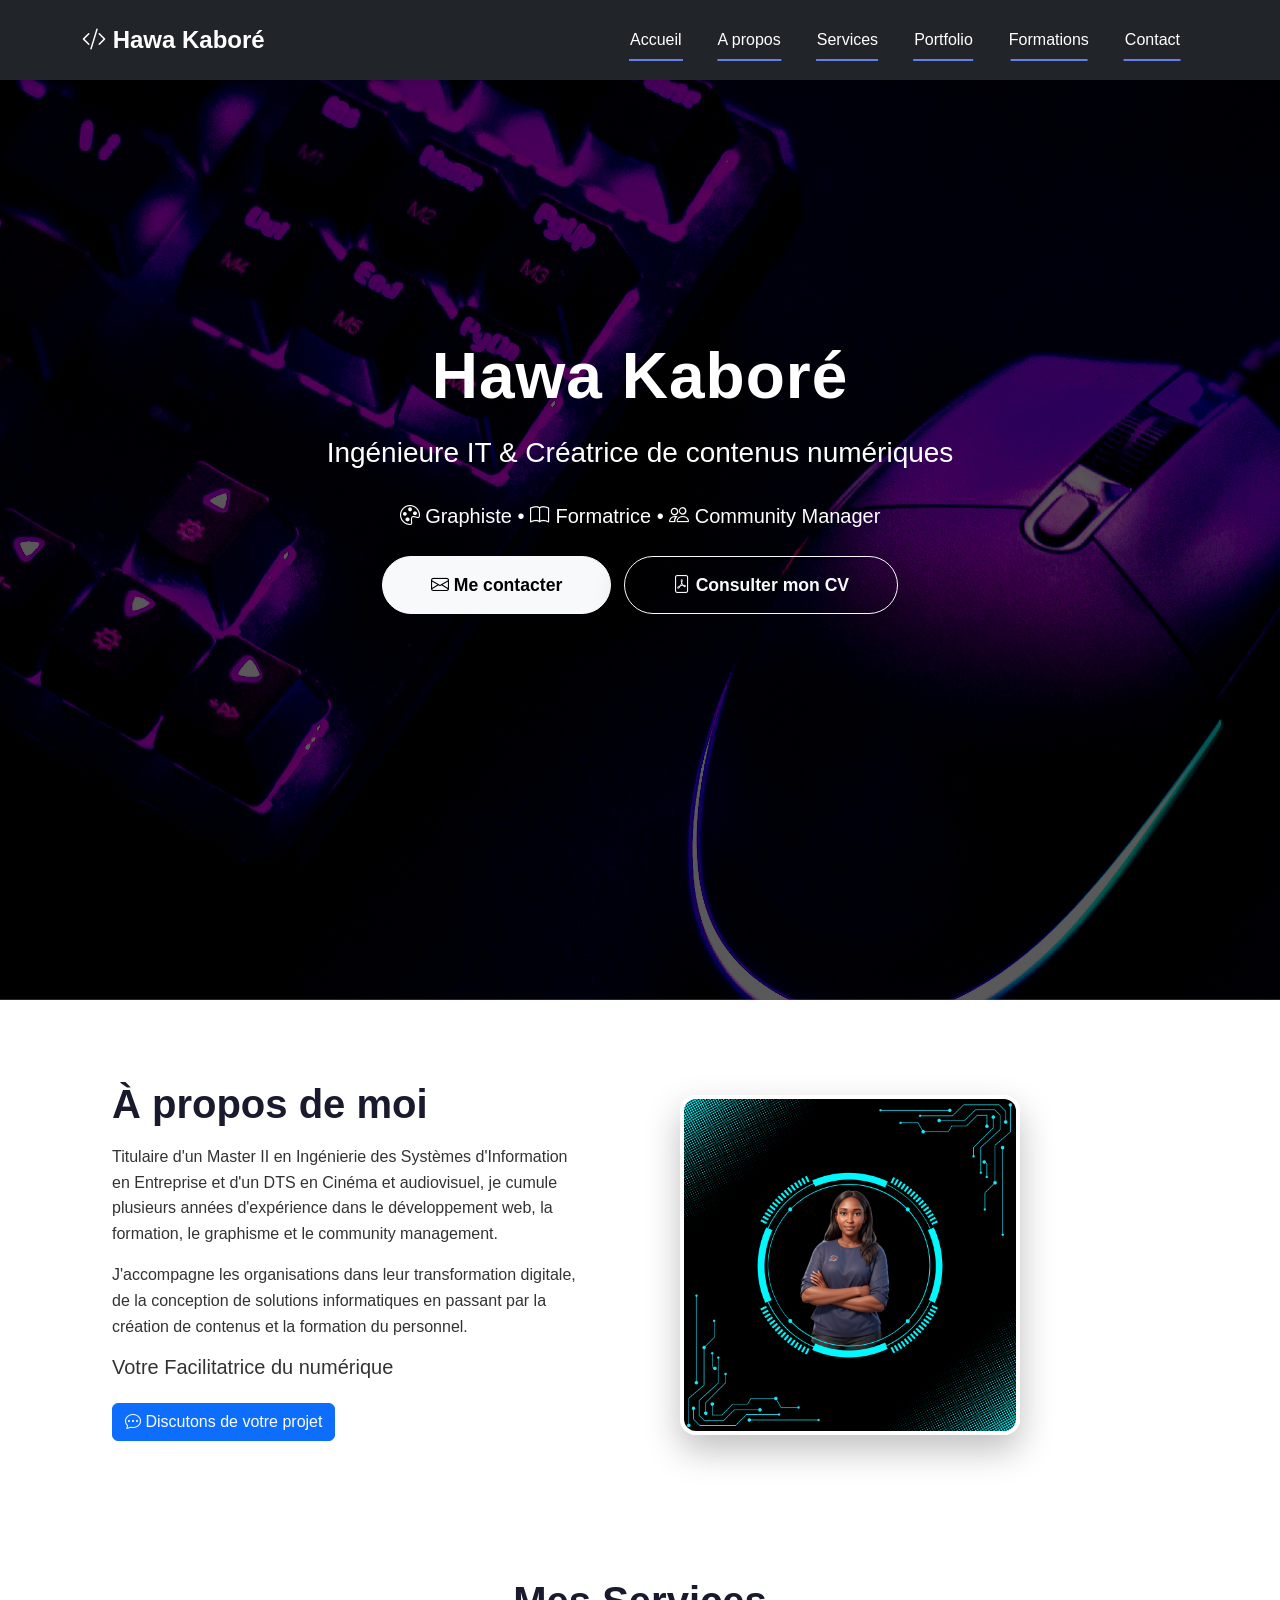
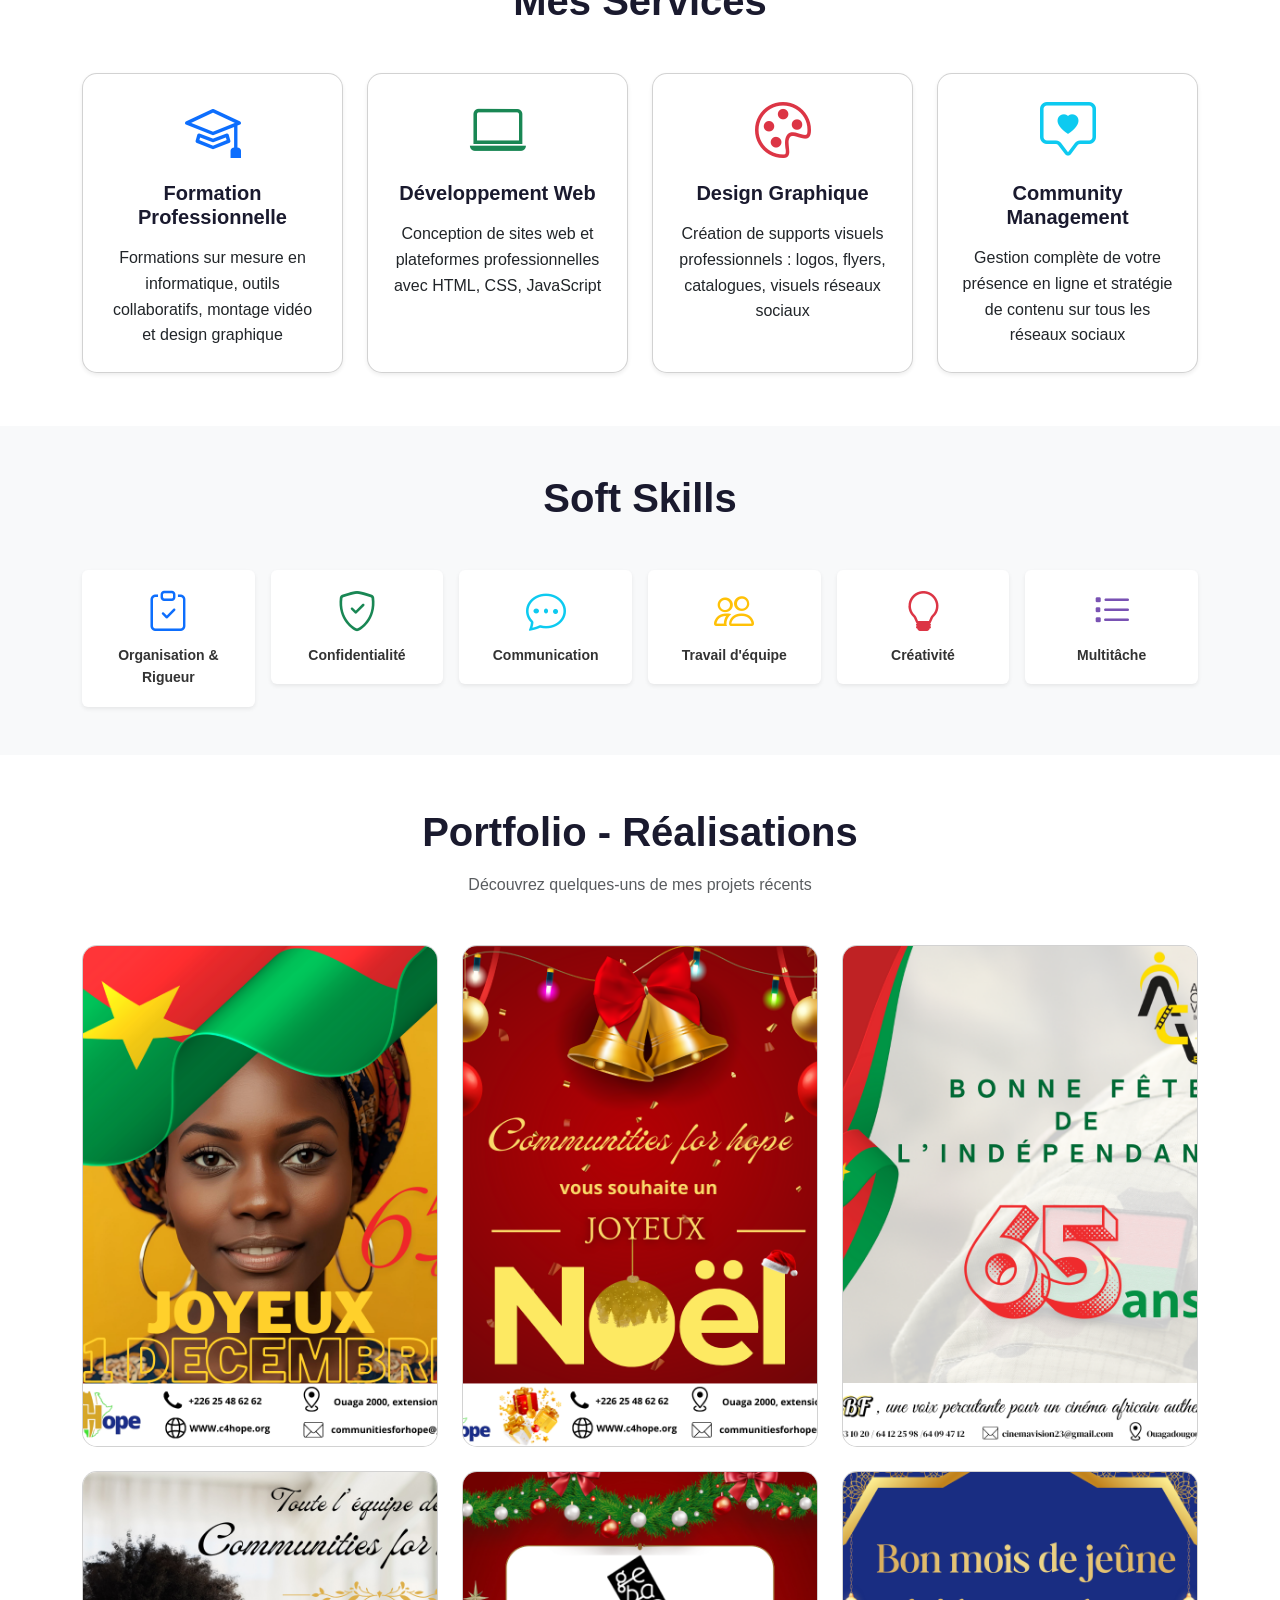
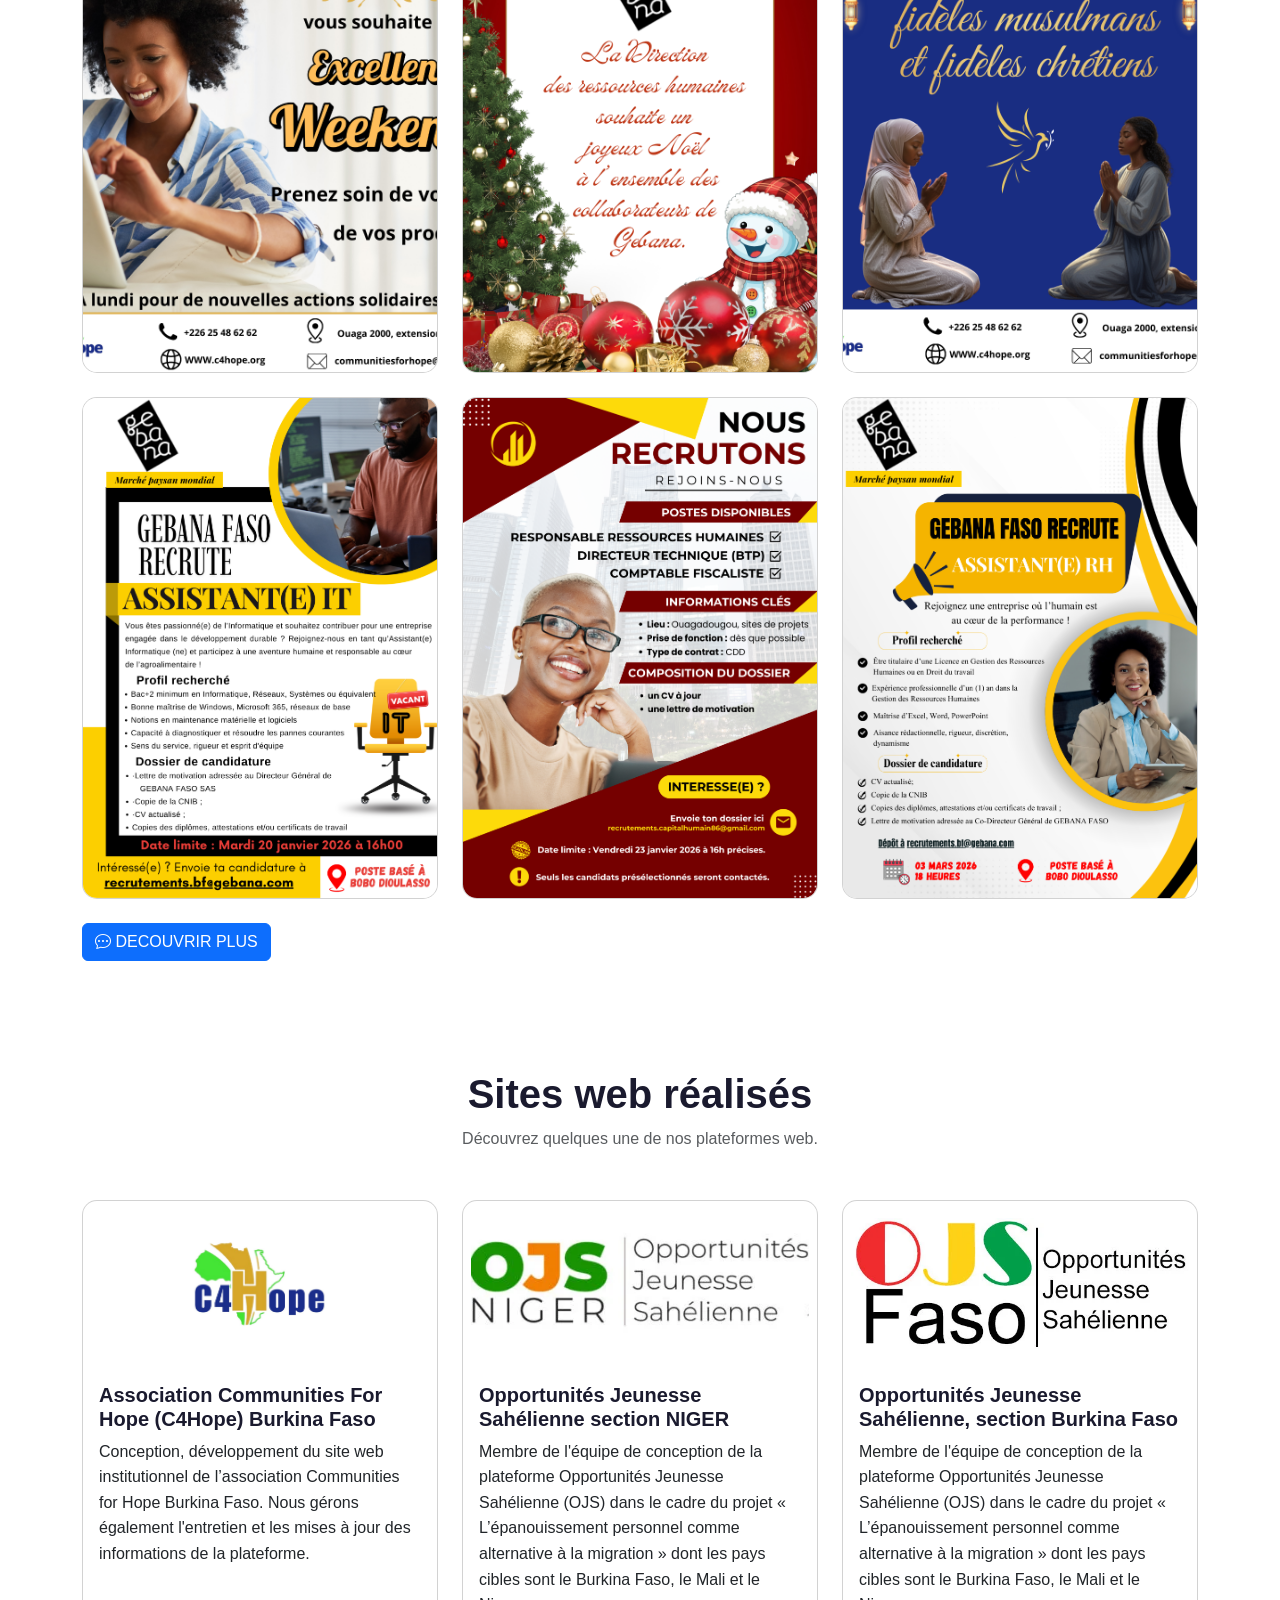
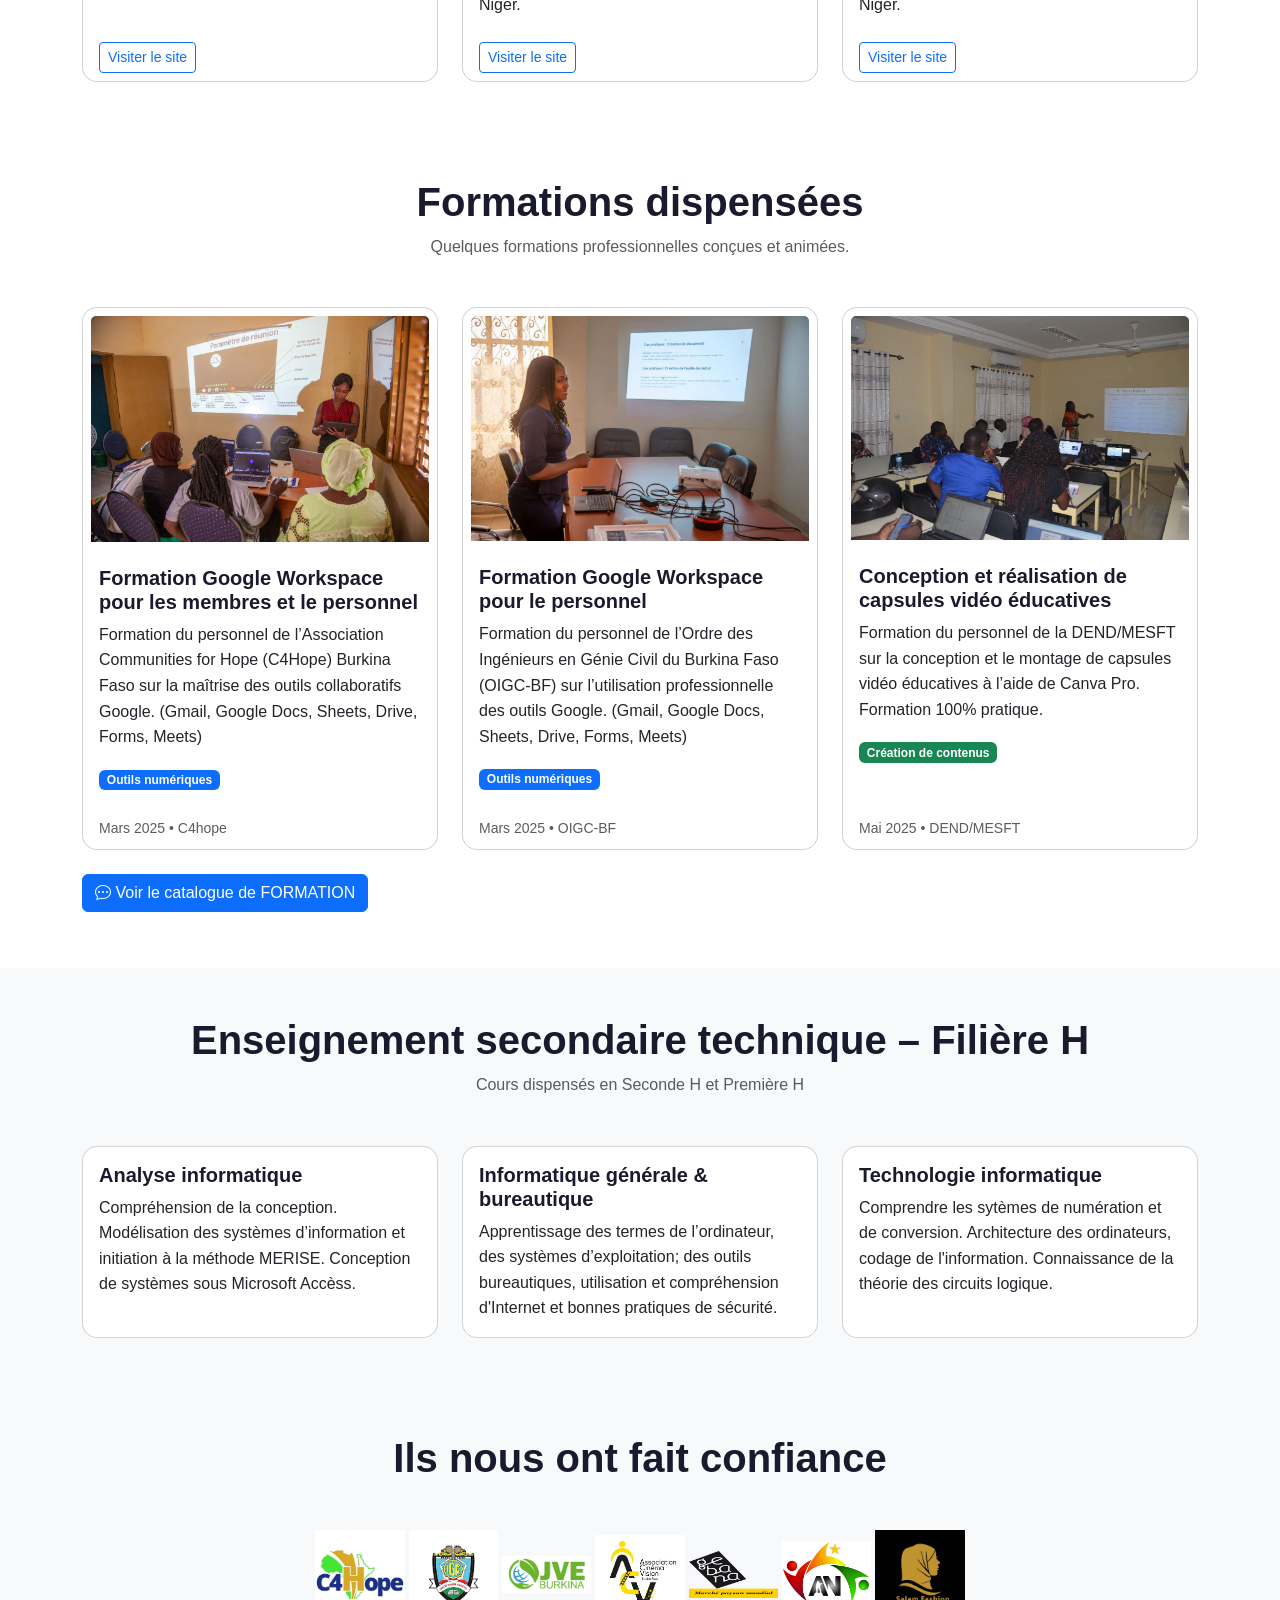
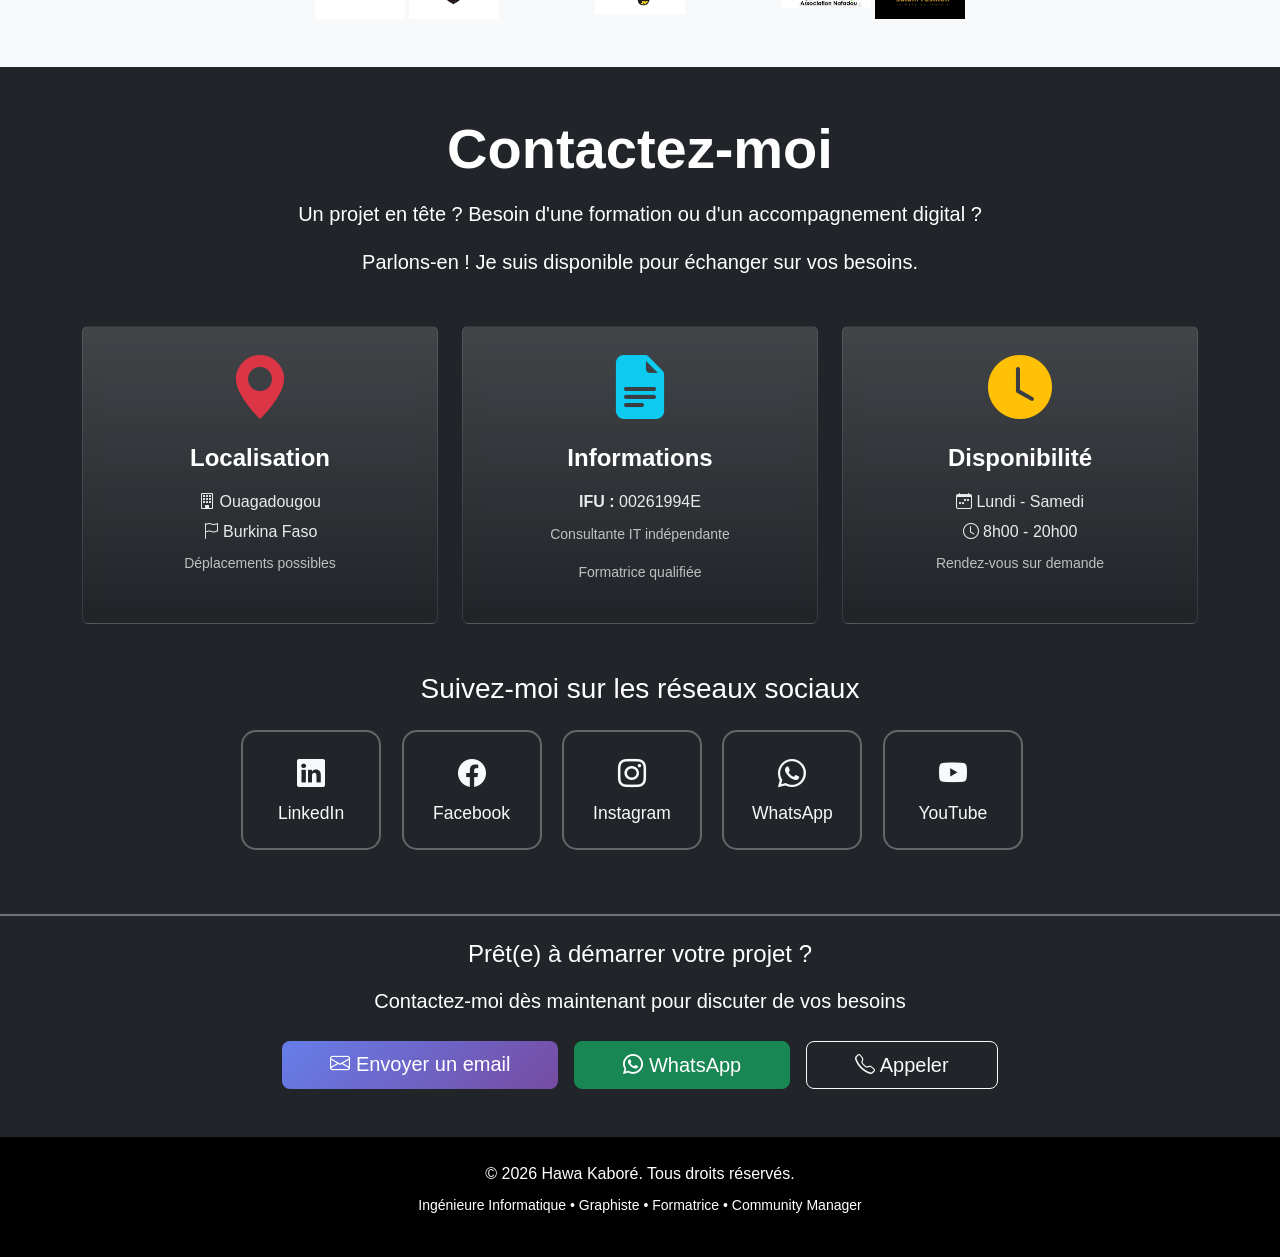
==== commit f31fa579: "comment chariow boutique" ====
--- a/index.html
+++ b/index.html
@@ -40,11 +40,11 @@
                 <li class="nav-item"><a class="nav-link" href="formations.html">Formations</a></li>
                 <li class="nav-item"><a class="nav-link" href="#contact">Contact</a></li>
                 <!-- <li class="nav-item"><a class="nav-link" href="partenariat.html">Partenariat</a></li> -->
-                <li class="nav-item ms-lg-3">
+                <!-- <li class="nav-item ms-lg-3">
                     <a class="btn btn-outline-warning btn-sm" href="https://bcmkjgtq.mychariow.shop" target="_blank">
                         <i class="bi bi-cart3 me-1"></i> Boutique
                     </a>
-                </li>
+                </li> -->
             </ul>
         </div>
     </div>
@@ -817,3 +817,4 @@
 
 
 
+
--- a/css/style.css
+++ b/css/style.css
@@ -231,20 +231,37 @@
     box-shadow: 0 10px 25px rgba(0,0,0,.1);
 }
 
+
 /* ========================================
    PORTFOLIO
 ======================================== */
-#portfolio{
+#portfolio {
     padding: 80px 0;
     margin: 5px;
 }
 
+.portfolio-card {
+    overflow: hidden;
+    cursor: pointer;
+}
+
+.portfolio-card .card-body {
+    padding: 0;
+    overflow: hidden;
+}
+
 .portfolio-card img {
     height: 500px;
-    object-fit: cover;
-    
-}
-
+    object-fit: contain;   /* ← contain au lieu de cover */
+    width: 100%;
+    background: #f8f9fa;   /* fond neutre si l'image ne remplit pas */
+    transition: transform 0.4s ease;
+    display: block;
+}
+
+.portfolio-card:hover img {
+    transform: scale(1.08);
+}
 
 /* ========================================
    PORTFOLIO — zoom image au survol
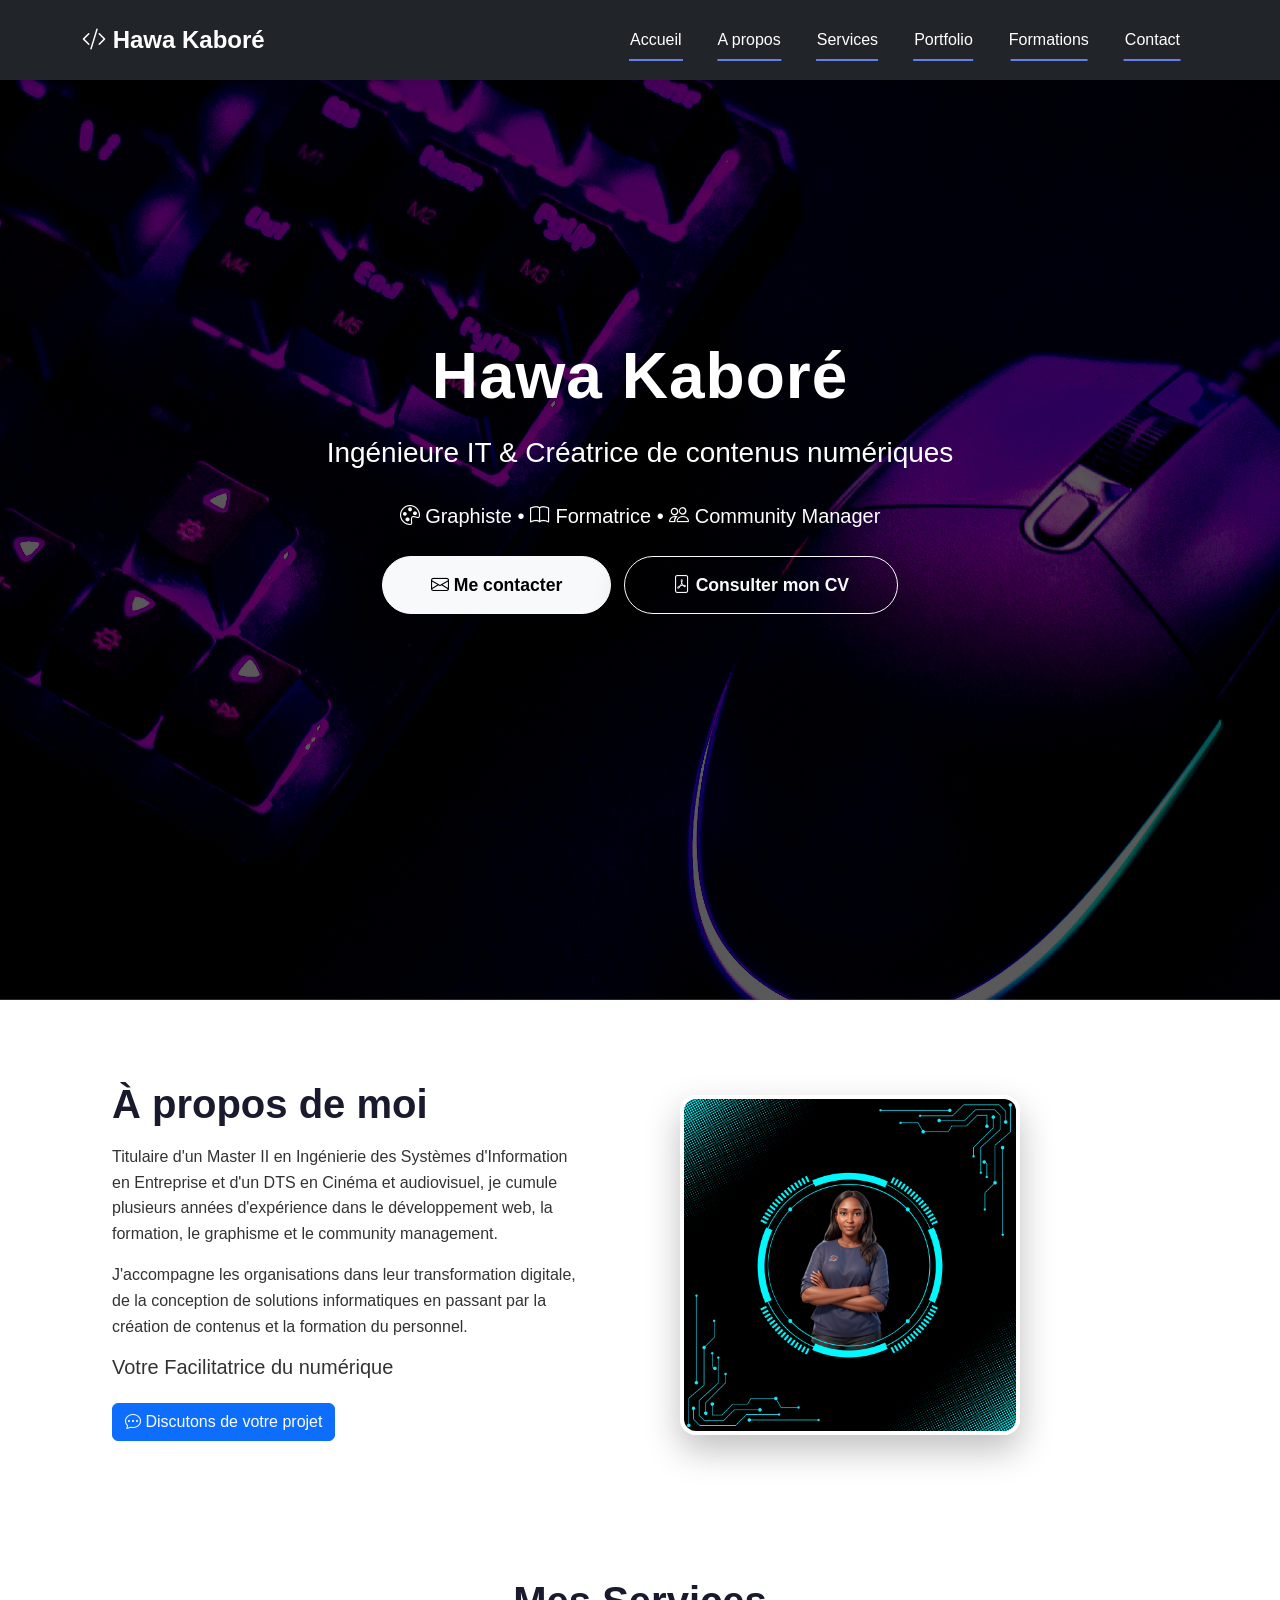
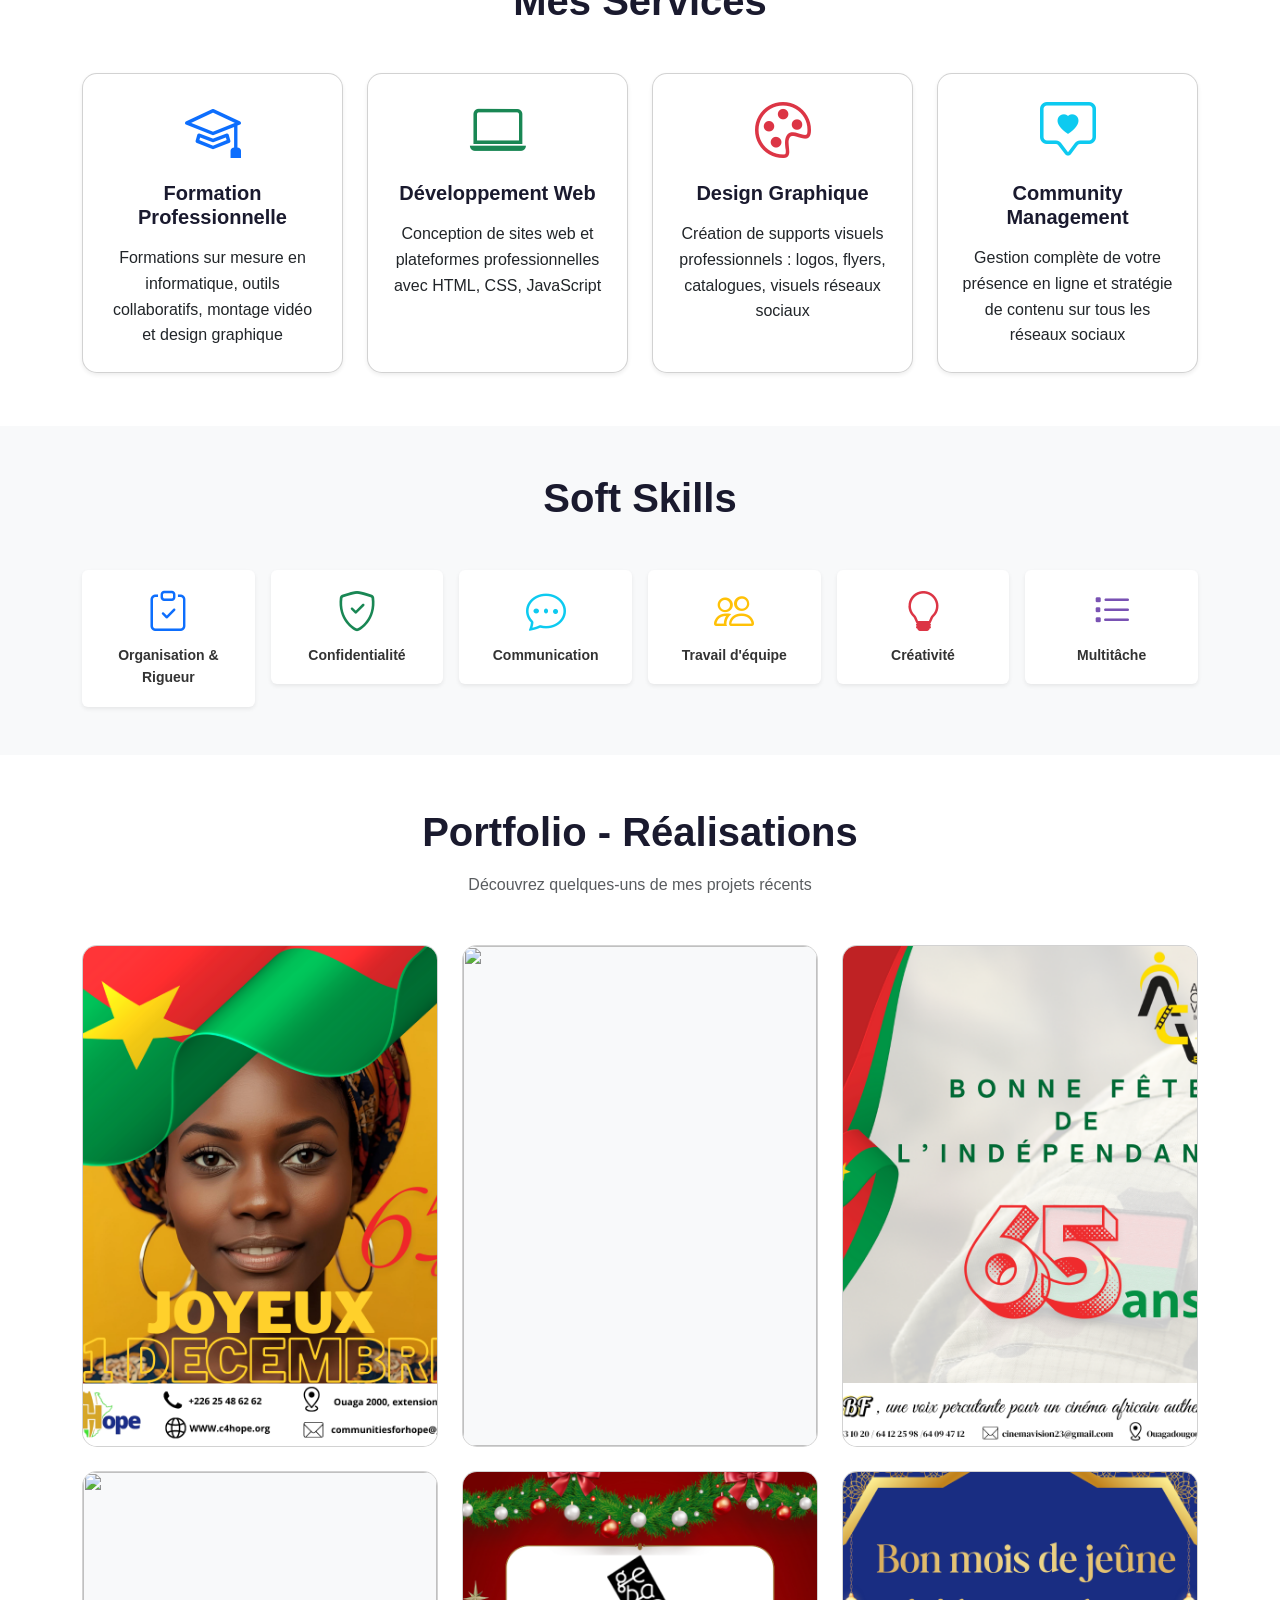
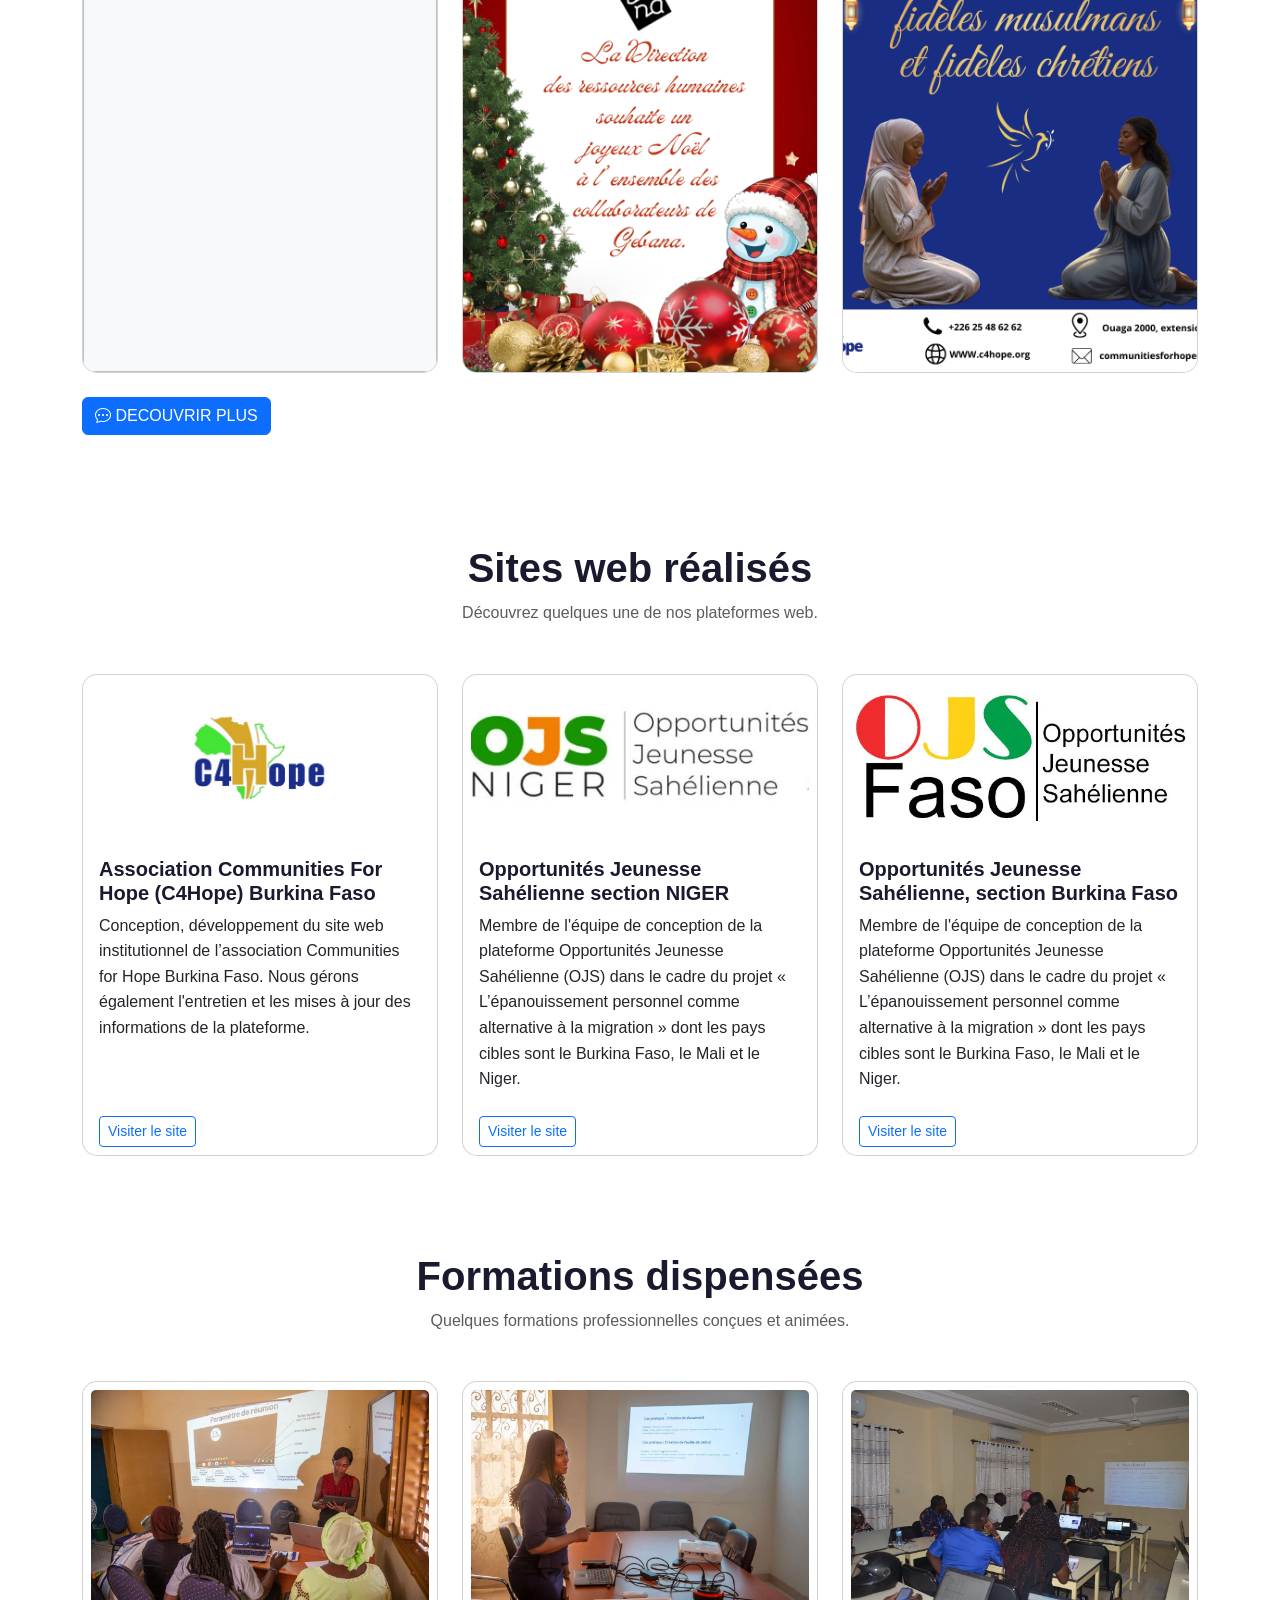
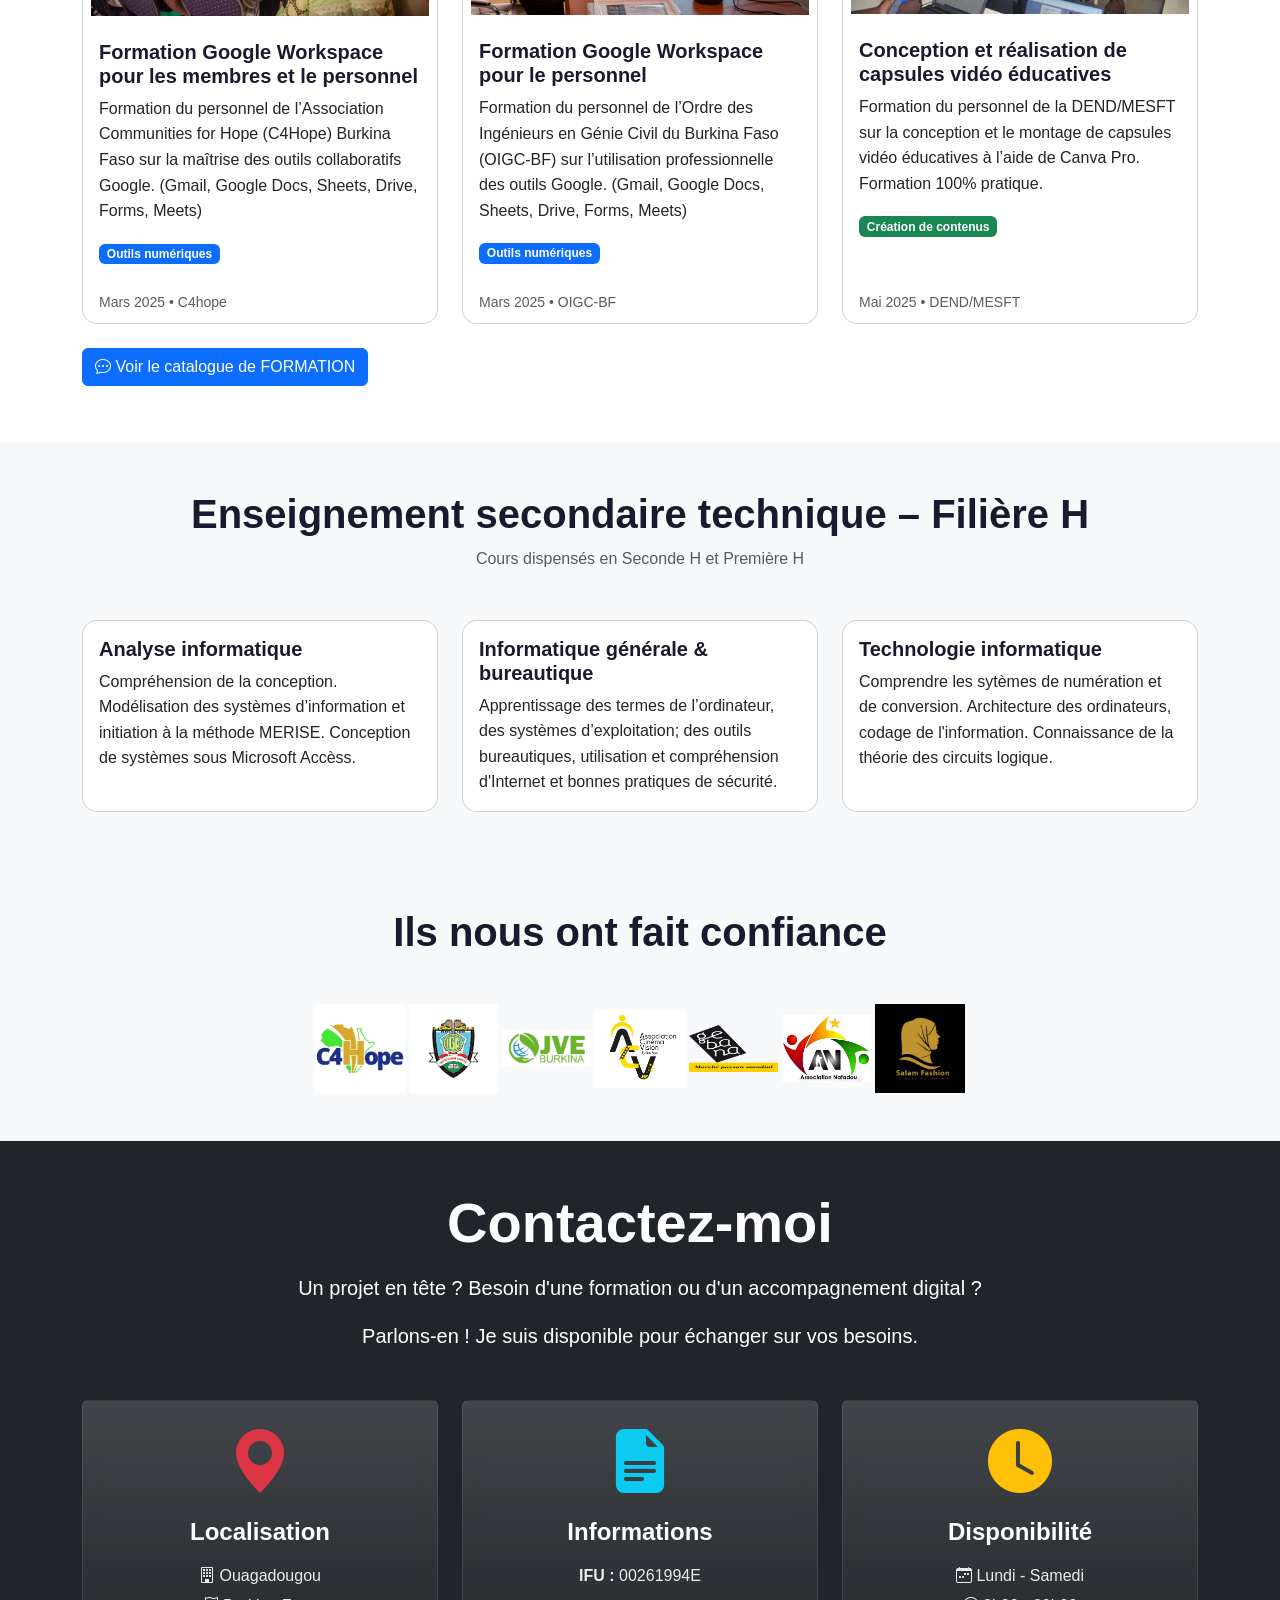
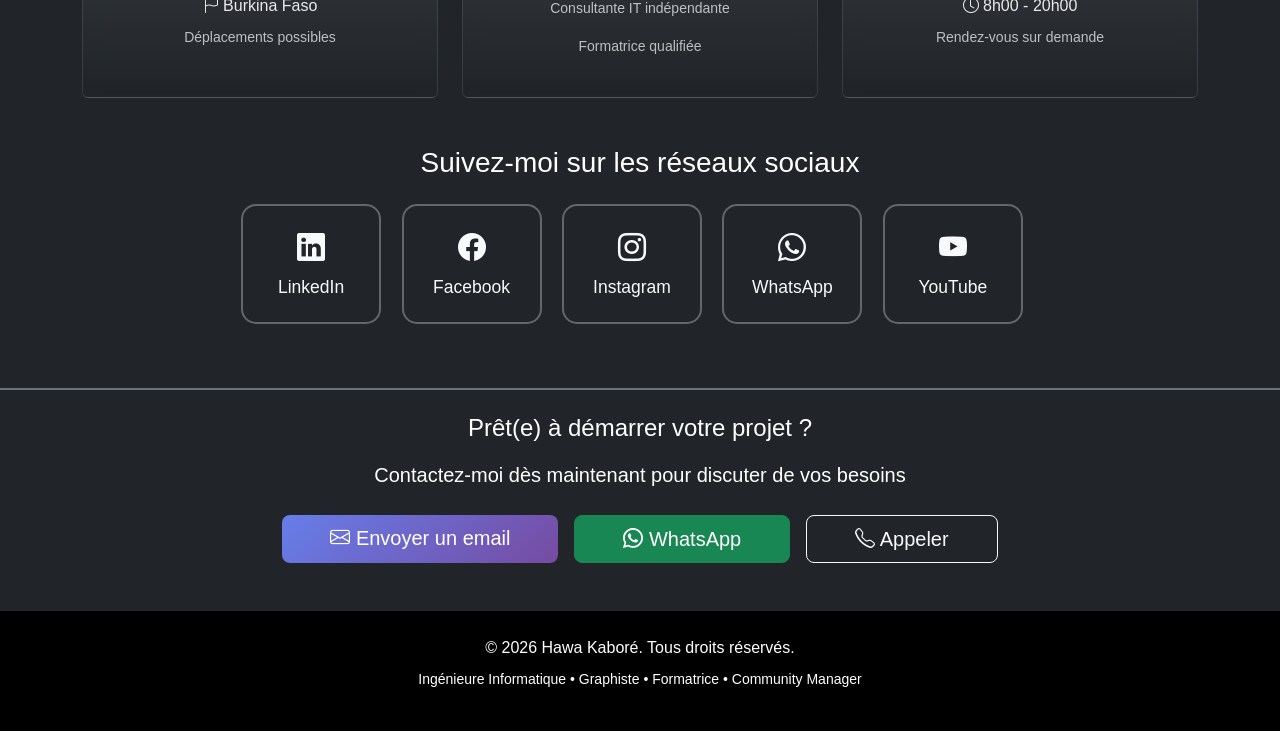
==== commit fe788449: "Update index.html" ====
--- a/index.html
+++ b/index.html
@@ -36,7 +36,7 @@
             <ul class="navbar-nav ms-auto align-items-center"> <li class="nav-item"><a class="nav-link" href="index.html">Accueil</a></li>
                 <li class="nav-item"><a class="nav-link" href="index.html#about">A propos</a></li>
                 <li class="nav-item"><a class="nav-link" href="#services">Services</a></li>
-                <li class="nav-item"><a class="nav-link" href="#portfolio">Portfolio</a></li>
+                <li class="nav-item"><a class="nav-link" href="portfolio.html">Portfolio</a></li>
                 <li class="nav-item"><a class="nav-link" href="formations.html">Formations</a></li>
                 <li class="nav-item"><a class="nav-link" href="#contact">Contact</a></li>
                 <!-- <li class="nav-item"><a class="nav-link" href="partenariat.html">Partenariat</a></li> -->
@@ -233,7 +233,7 @@
                 <div class="col-md-6 col-lg-4">
                     <div class="card portfolio-card h-100">
                         <div class="card-body">
-                            <img src="assets/img/c4hope_noel_2025.png" class="card-img-top" alt="">
+                            <img src="assets/img/programmejve .png" class="card-img-top" alt="">
                         </div>
                     </div>
                 </div>
@@ -250,7 +250,7 @@
                 <div class="col-md-6 col-lg-4">
                     <div class="card portfolio-card h-100 ">
                         <div class="card-body">
-                            <img src="assets/img/juilletC4HOPE.png" class="card-img-top" alt="">
+                            <img src="assets/img/educcinema.png" class="card-img-top" alt="">
                         </div>
                     </div>
                 </div>
@@ -272,37 +272,11 @@
                         </div>
                     </div>
                 </div>
-                
-                <!-- Projet 7 -->
-                <div class="col-md-6 col-lg-4">
-                    <div class="card portfolio-card h-100">
-                        <div class="card-body">
-                            <img src="assets/img/gebana_offre_emploi.png" class="card-img-top" alt="">
-                        </div>
-                    </div>
-                </div>
-                
-                <!-- Projet 8 -->
-                <div class="col-md-6 col-lg-4">
-                    <div class="card portfolio-card h-100">
-                        <div class="card-body">
-                            <img src="assets/img/kadi_offre_emploi.png" class="card-img-top" alt="">
-                        </div>
-                    </div>
-                </div>
-                
-                <!-- Projet 9 -->
-                <div class="col-md-6 col-lg-4">
-                    <div class="card portfolio-card h-100">
-                        <div class="card-body">
-                            <img src="assets/img/assistantRH.png" class="card-img-top" alt="">
-                        </div>
-                    </div>
-                </div>
+         
             </div>
             
                 <div class="mt-4">
-                    <a href="https://wa.me/c/22660023637" class="btn btn-primary me-2 mb-2"target="_blank" >
+                    <a href="portfolio.html" class="btn btn-primary me-2 mb-2"target="_blank" >
                         <i class="bi bi-chat-dots"></i> DECOUVRIR PLUS 
                     </a>
                 </div>
@@ -818,3 +792,5 @@
 
 
 
+
+
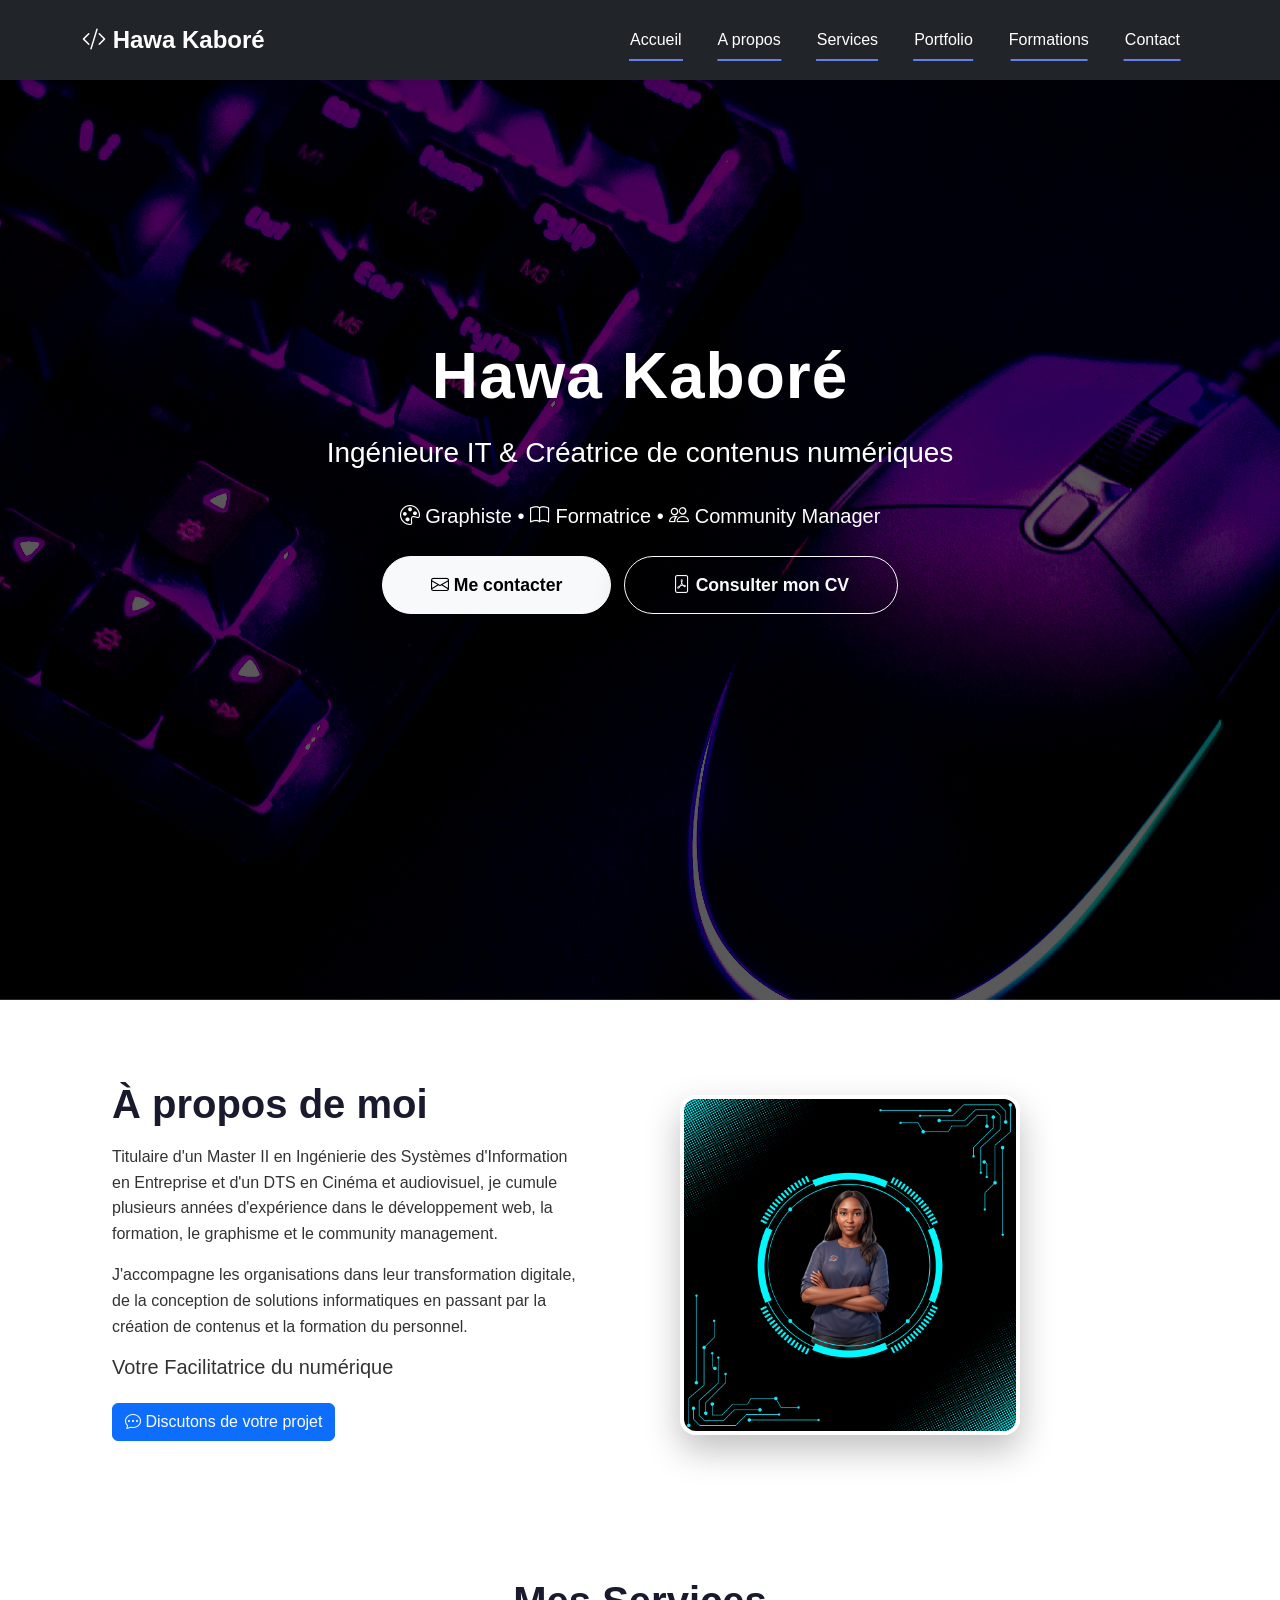
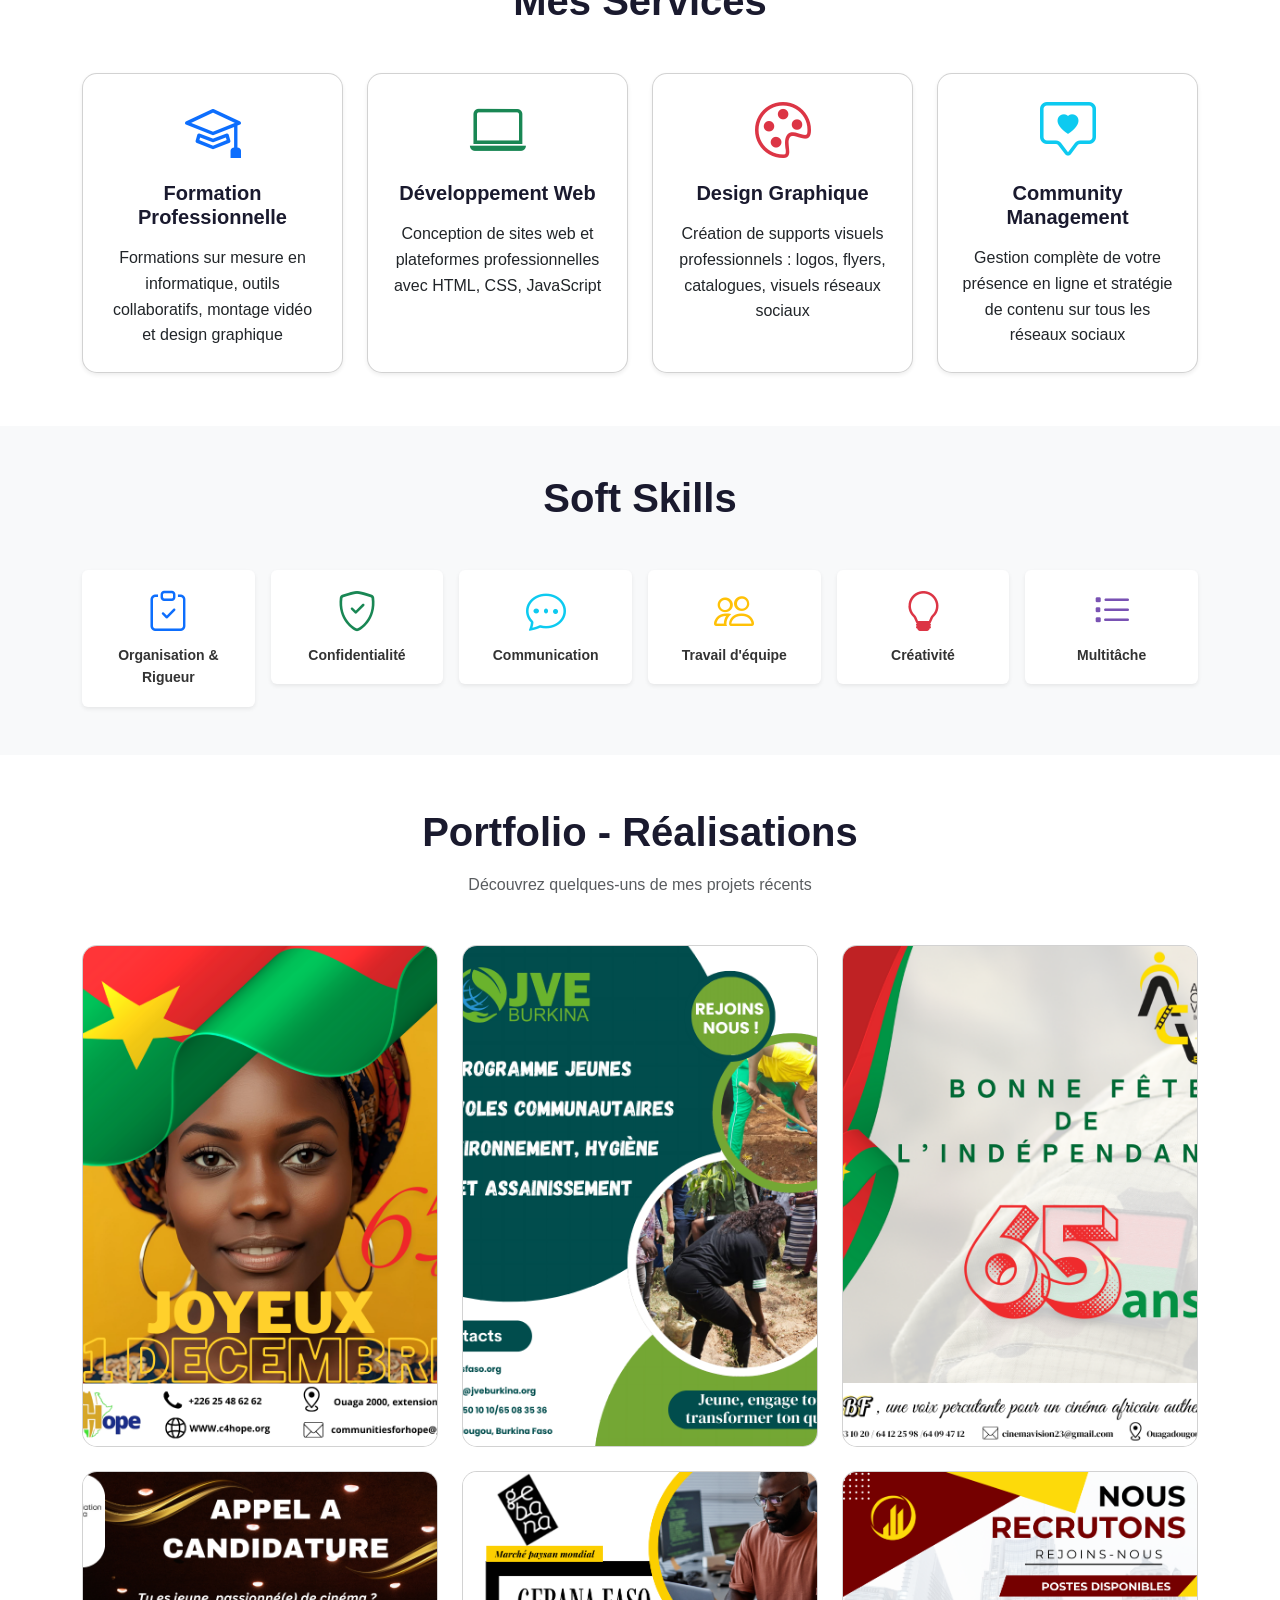
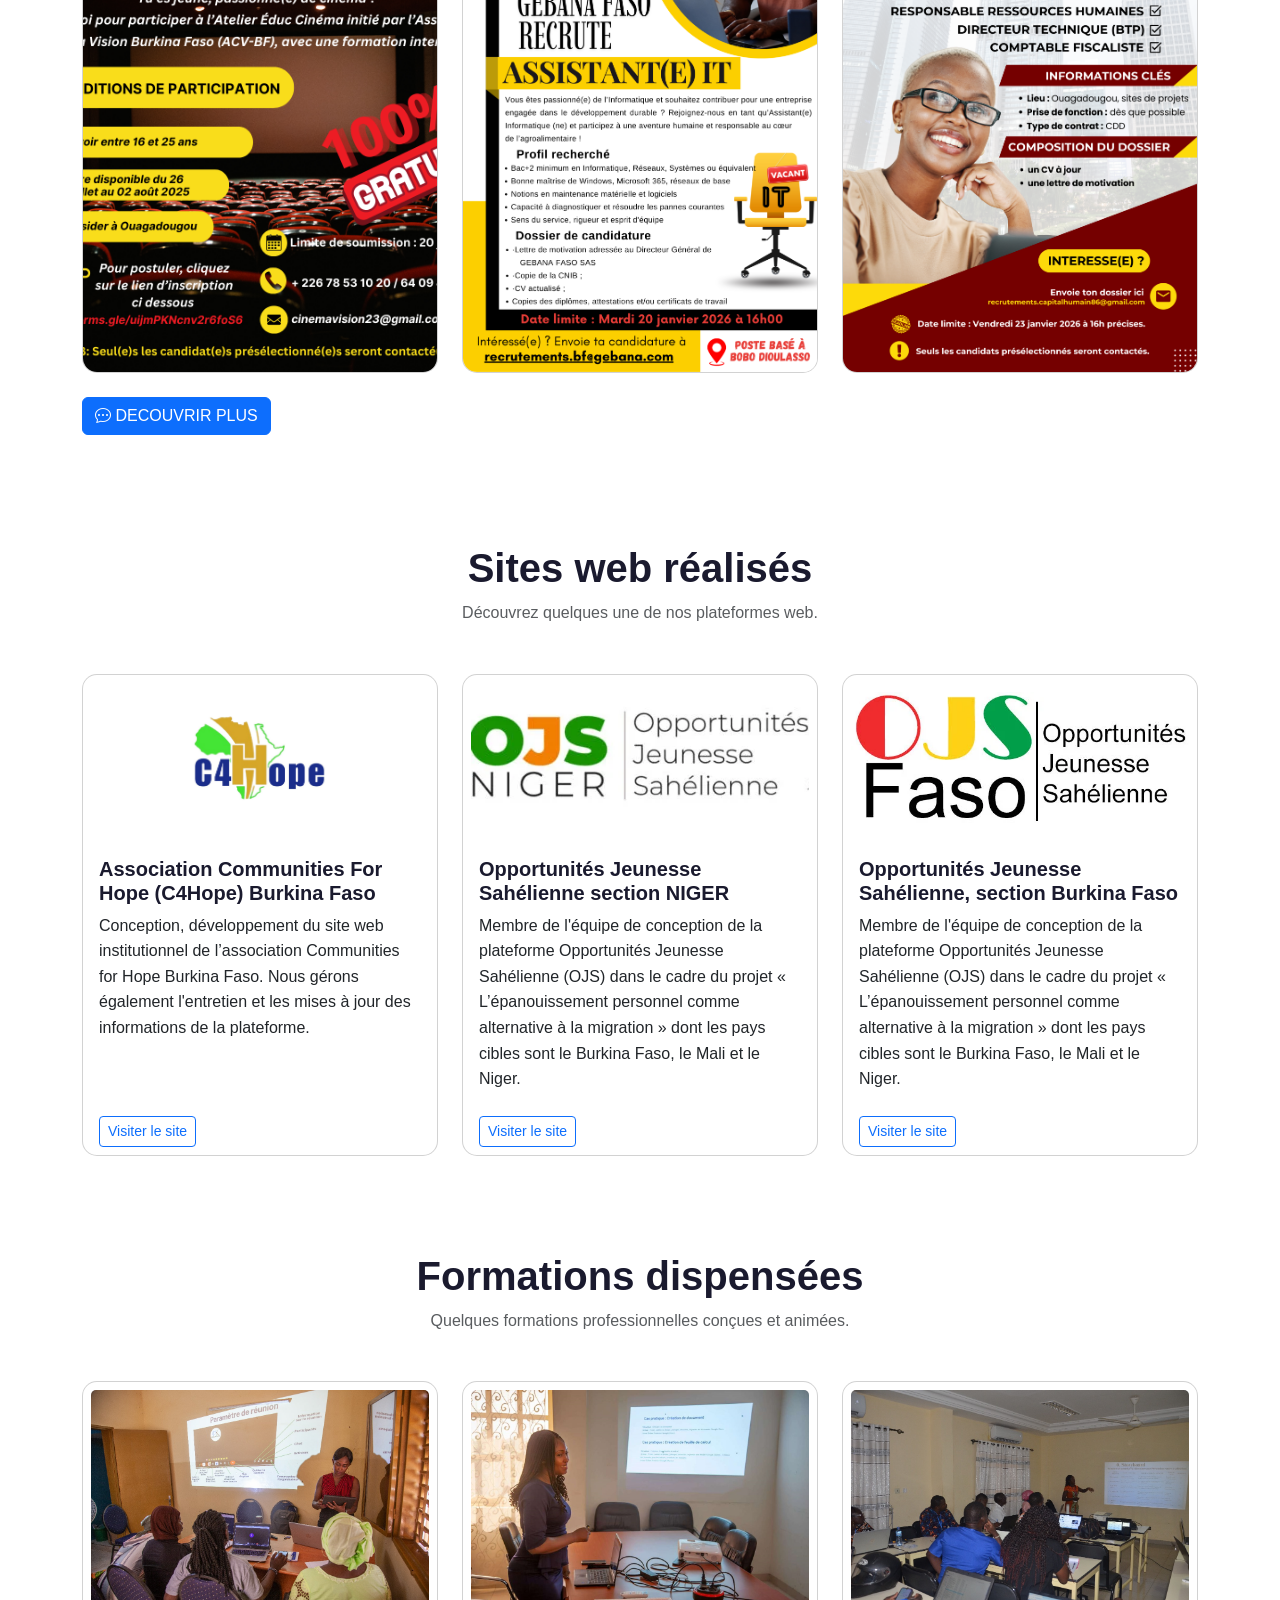
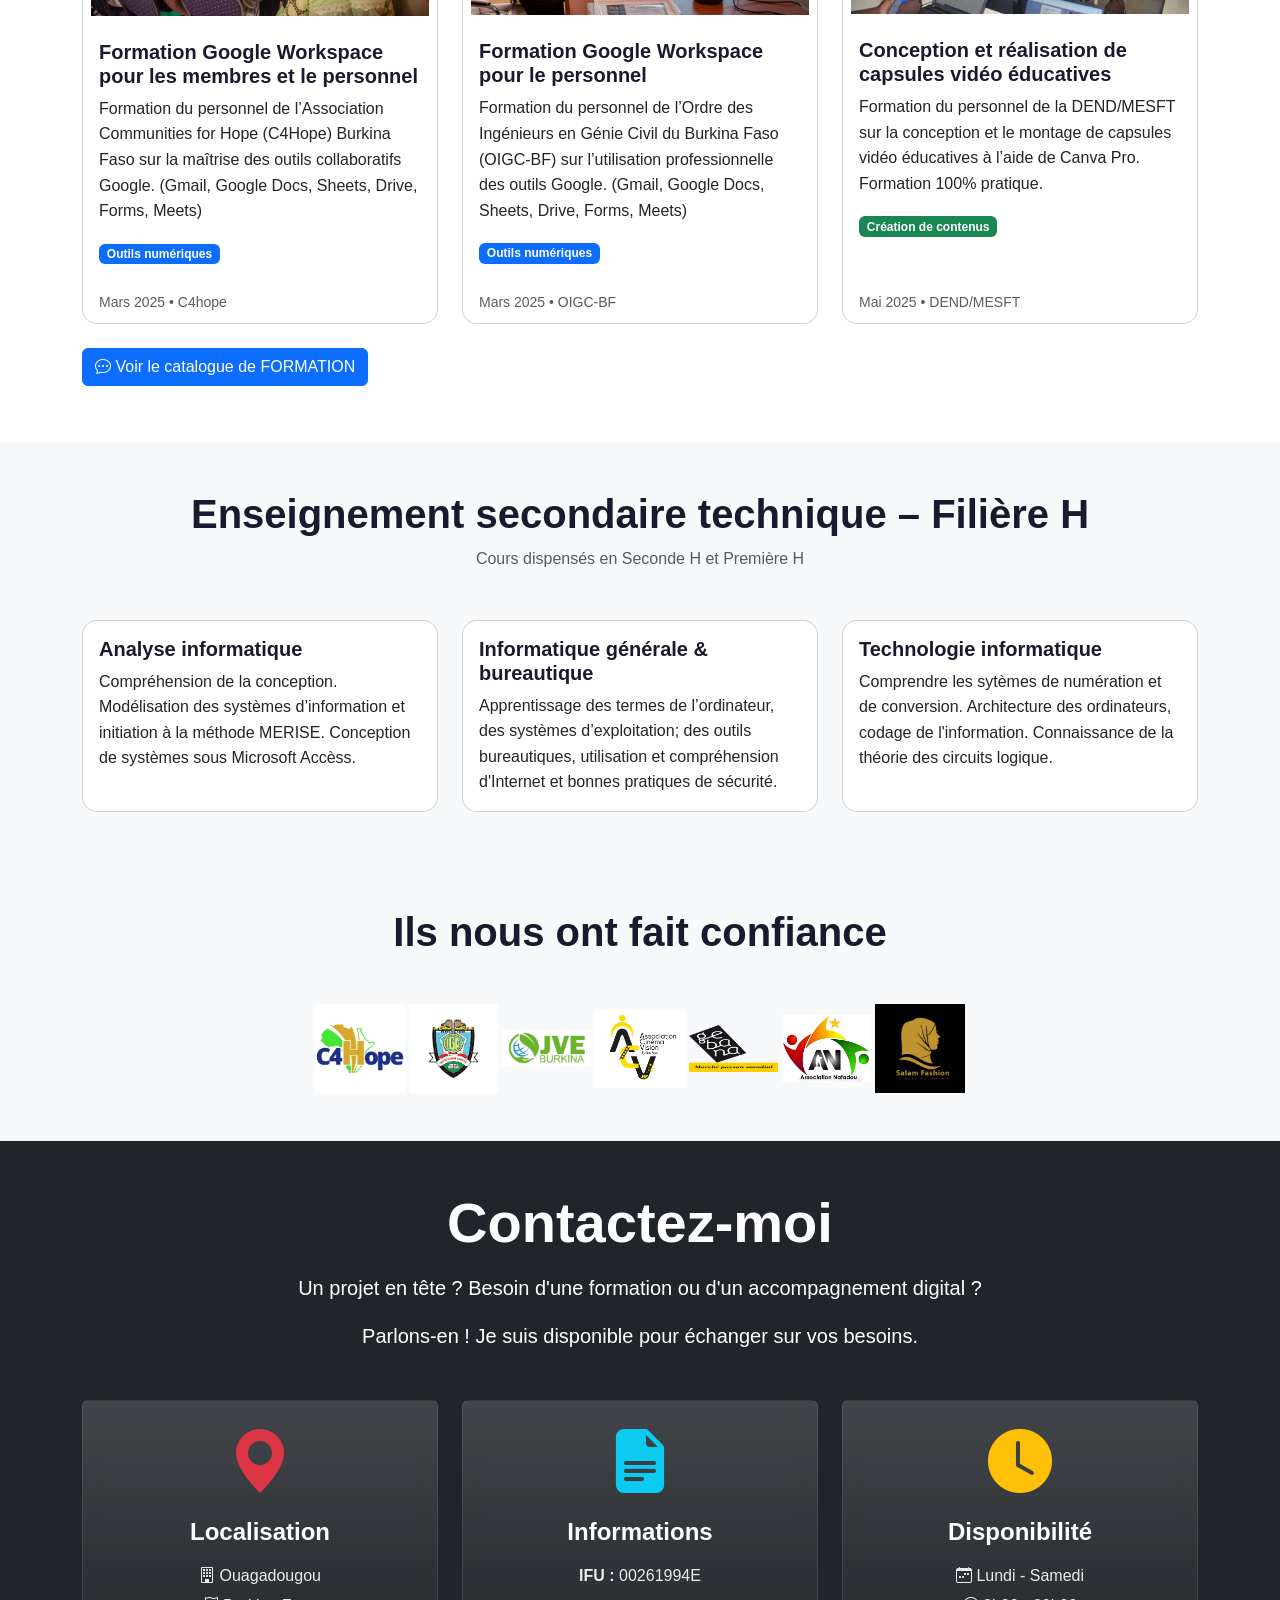
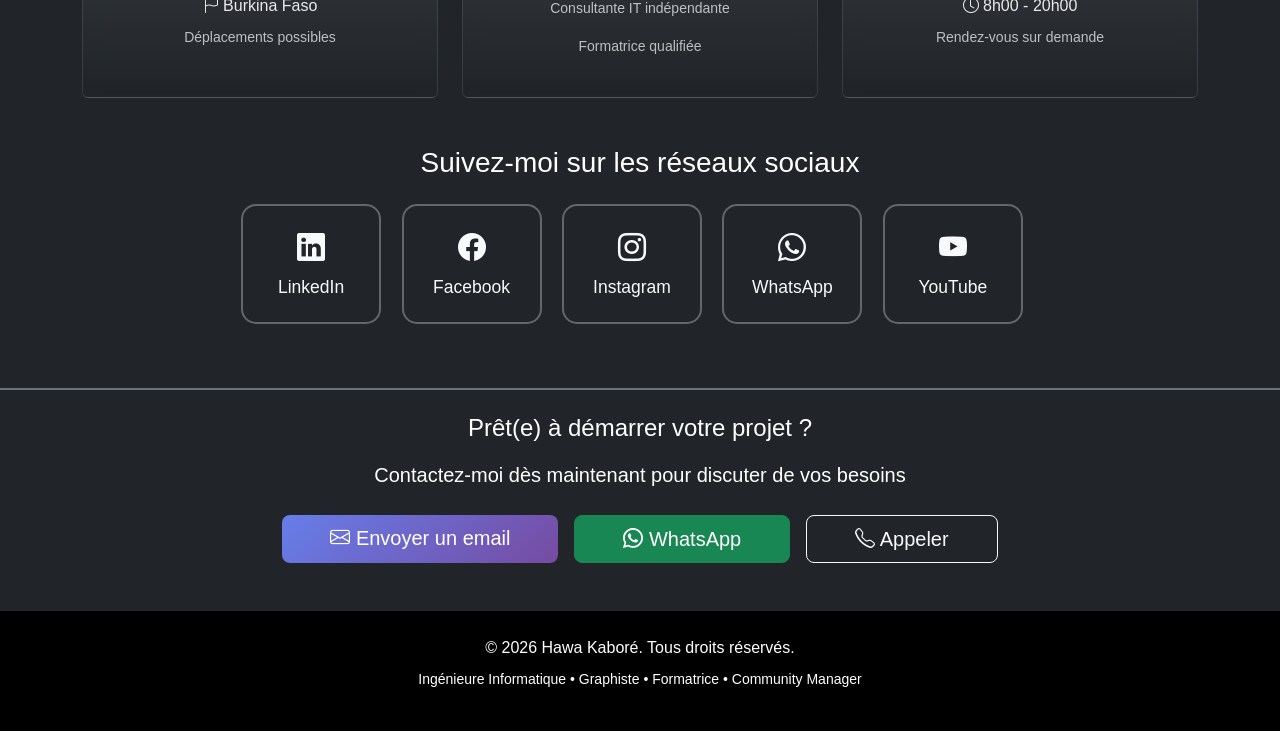
==== commit 27ad42dc: "Update index.html" ====
--- a/index.html
+++ b/index.html
@@ -259,16 +259,16 @@
                 <div class="col-md-6 col-lg-4">
                     <div class="card portfolio-card h-100">
                         <div class="card-body">
-                            <img src="assets/img/kadi_drh_gebana.png" class="card-img-top" alt="">
-                        </div>
-                    </div>
-                </div>
-    
+                            <img src="assets/img/gebana_offre_emploi.png" class="card-img-top" alt="">
+                        </div>
+                    </div>
+                </div>
+                
                 <!-- Projet 6 -->
                 <div class="col-md-6 col-lg-4">
                     <div class="card portfolio-card h-100">
                         <div class="card-body">
-                            <img src="assets/img/ramadanetjeune2026.png" class="card-img-top" alt="">
+                            <img src="assets/img/kadi_offre_emploi.png" class="card-img-top" alt="">
                         </div>
                     </div>
                 </div>
@@ -794,3 +794,4 @@
 
 
 
+
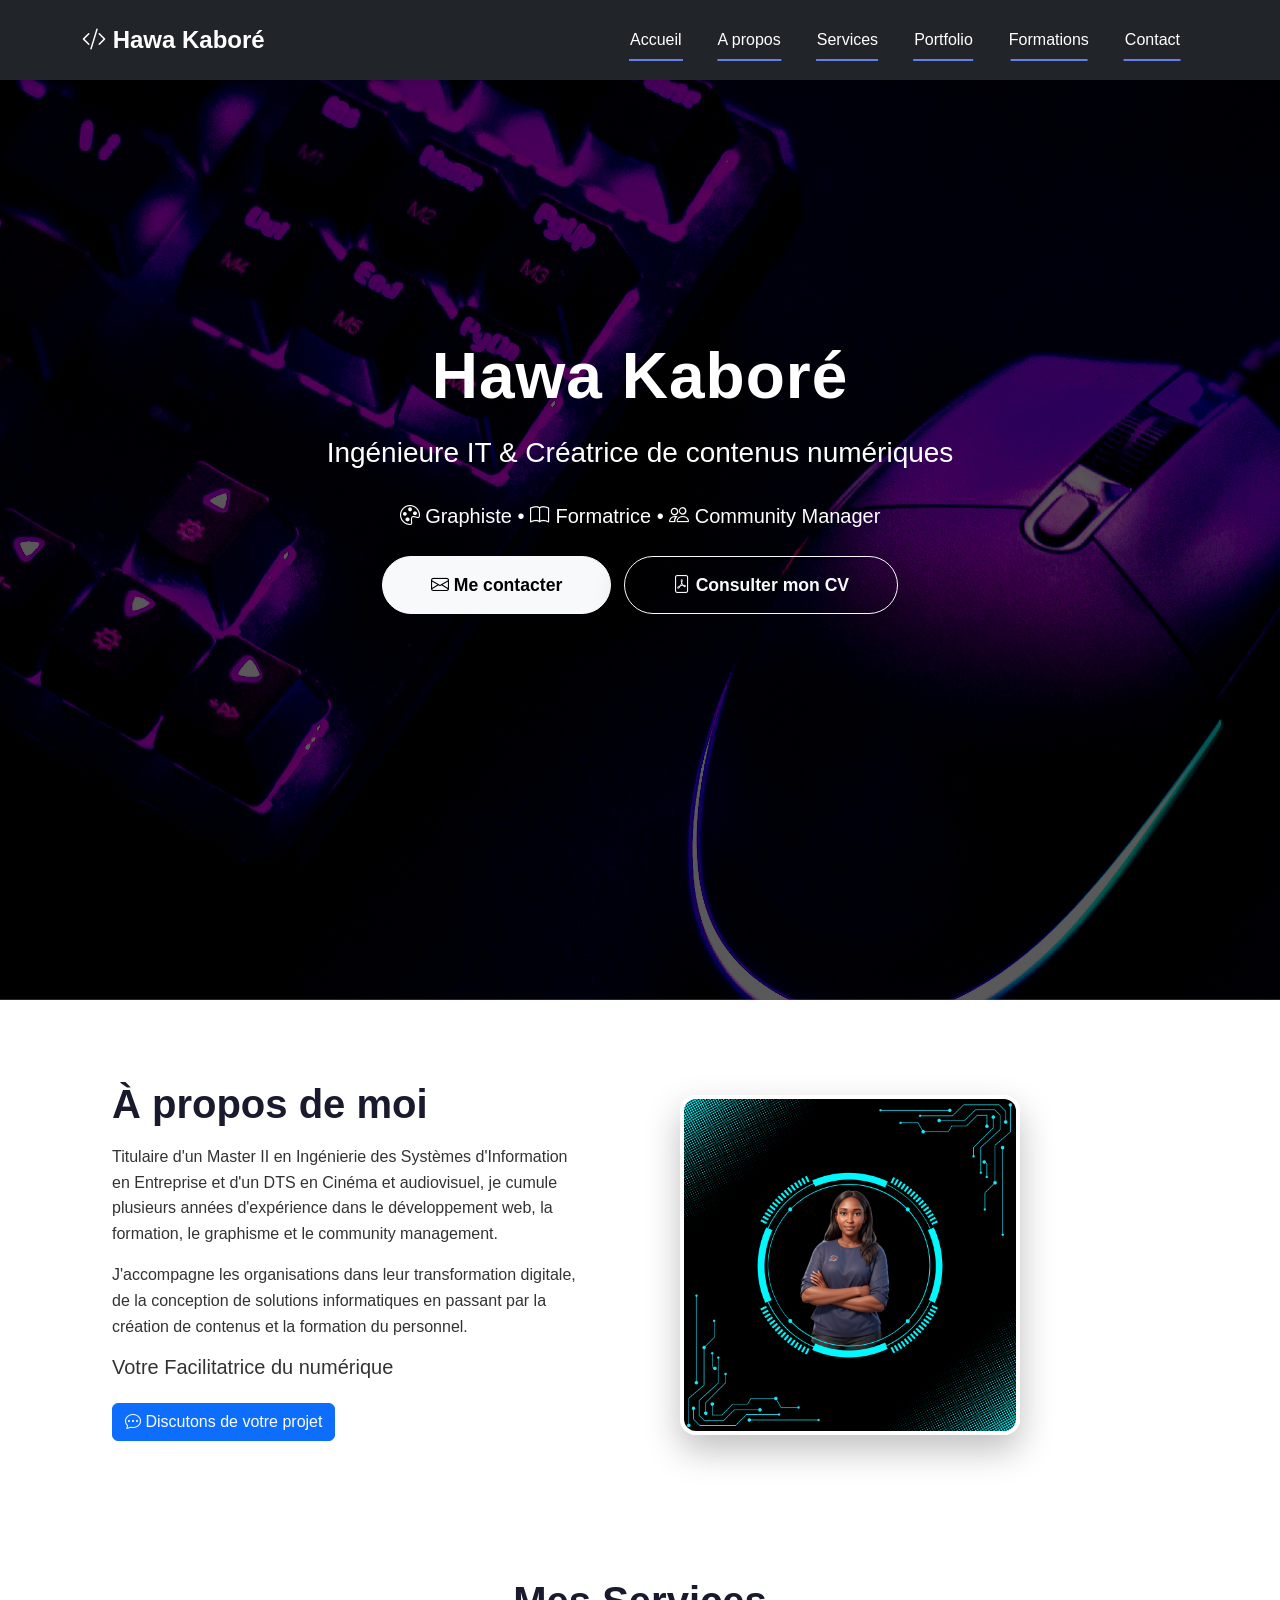
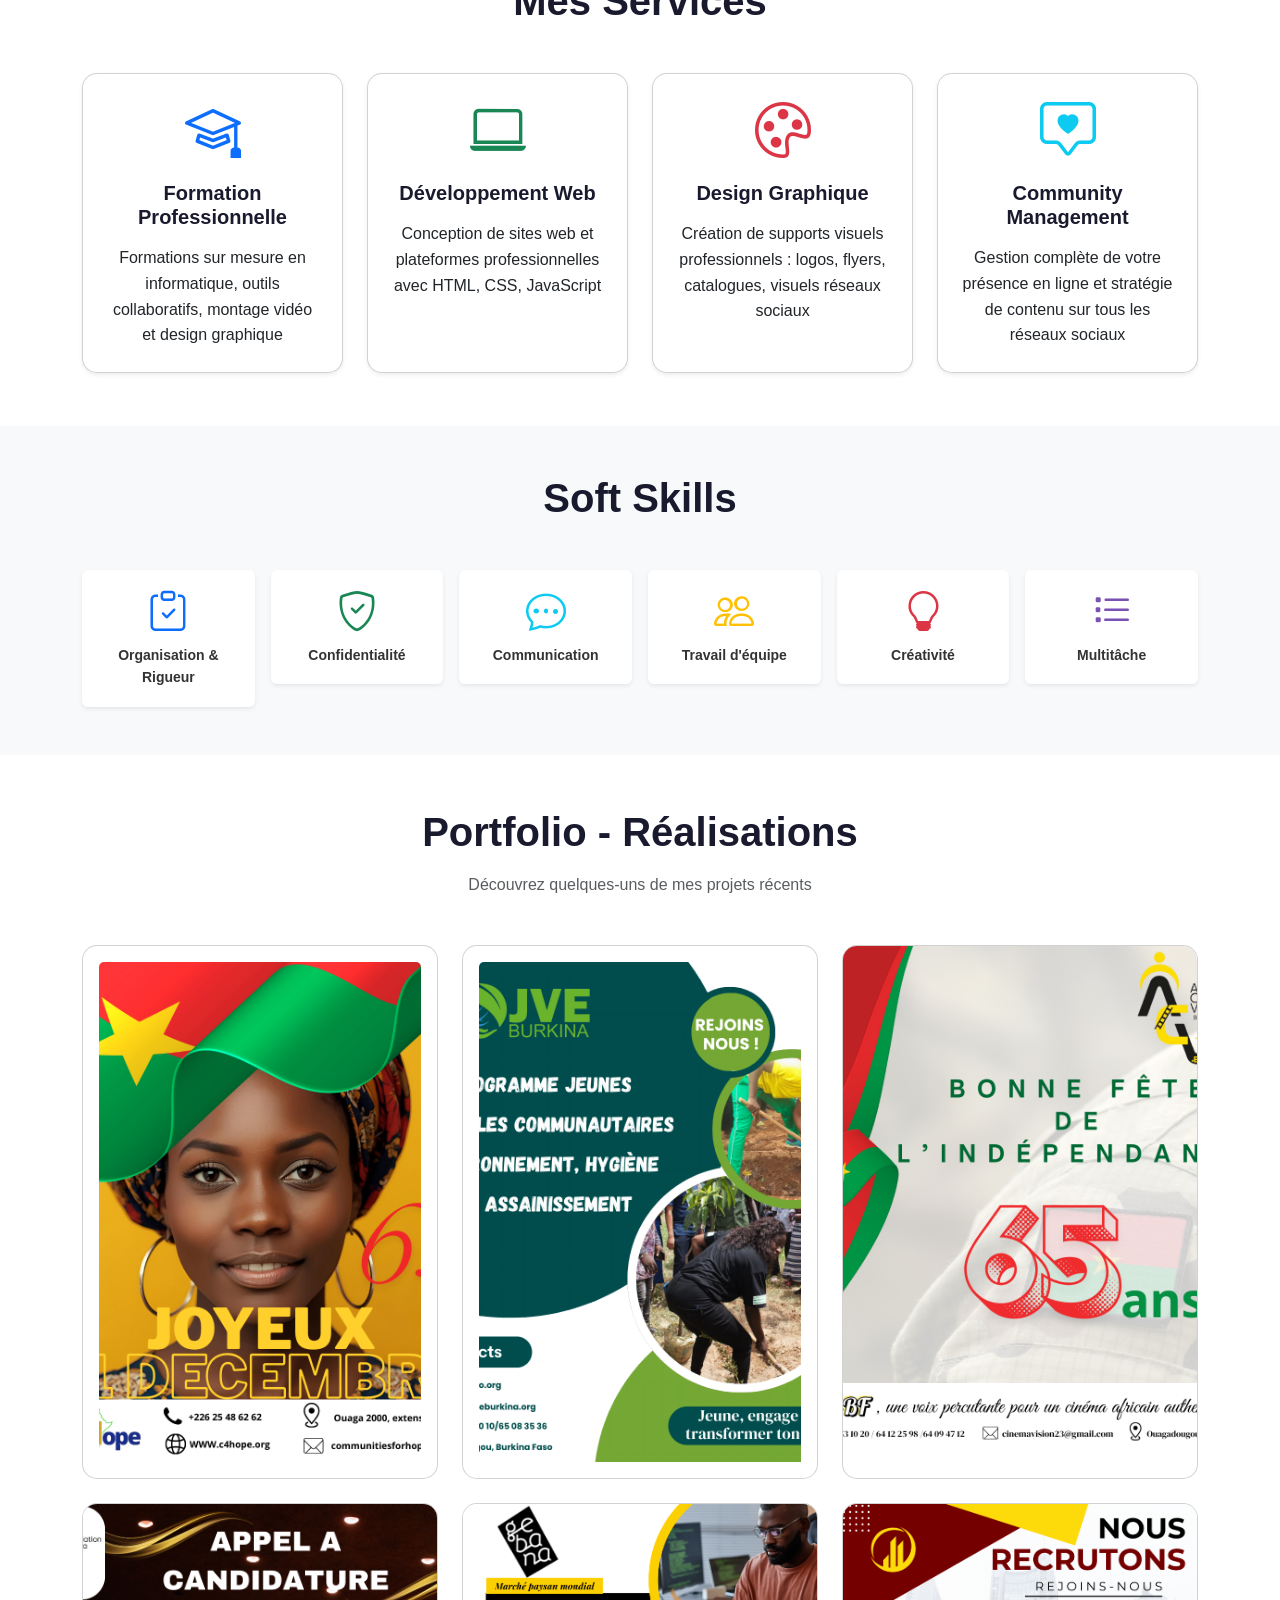
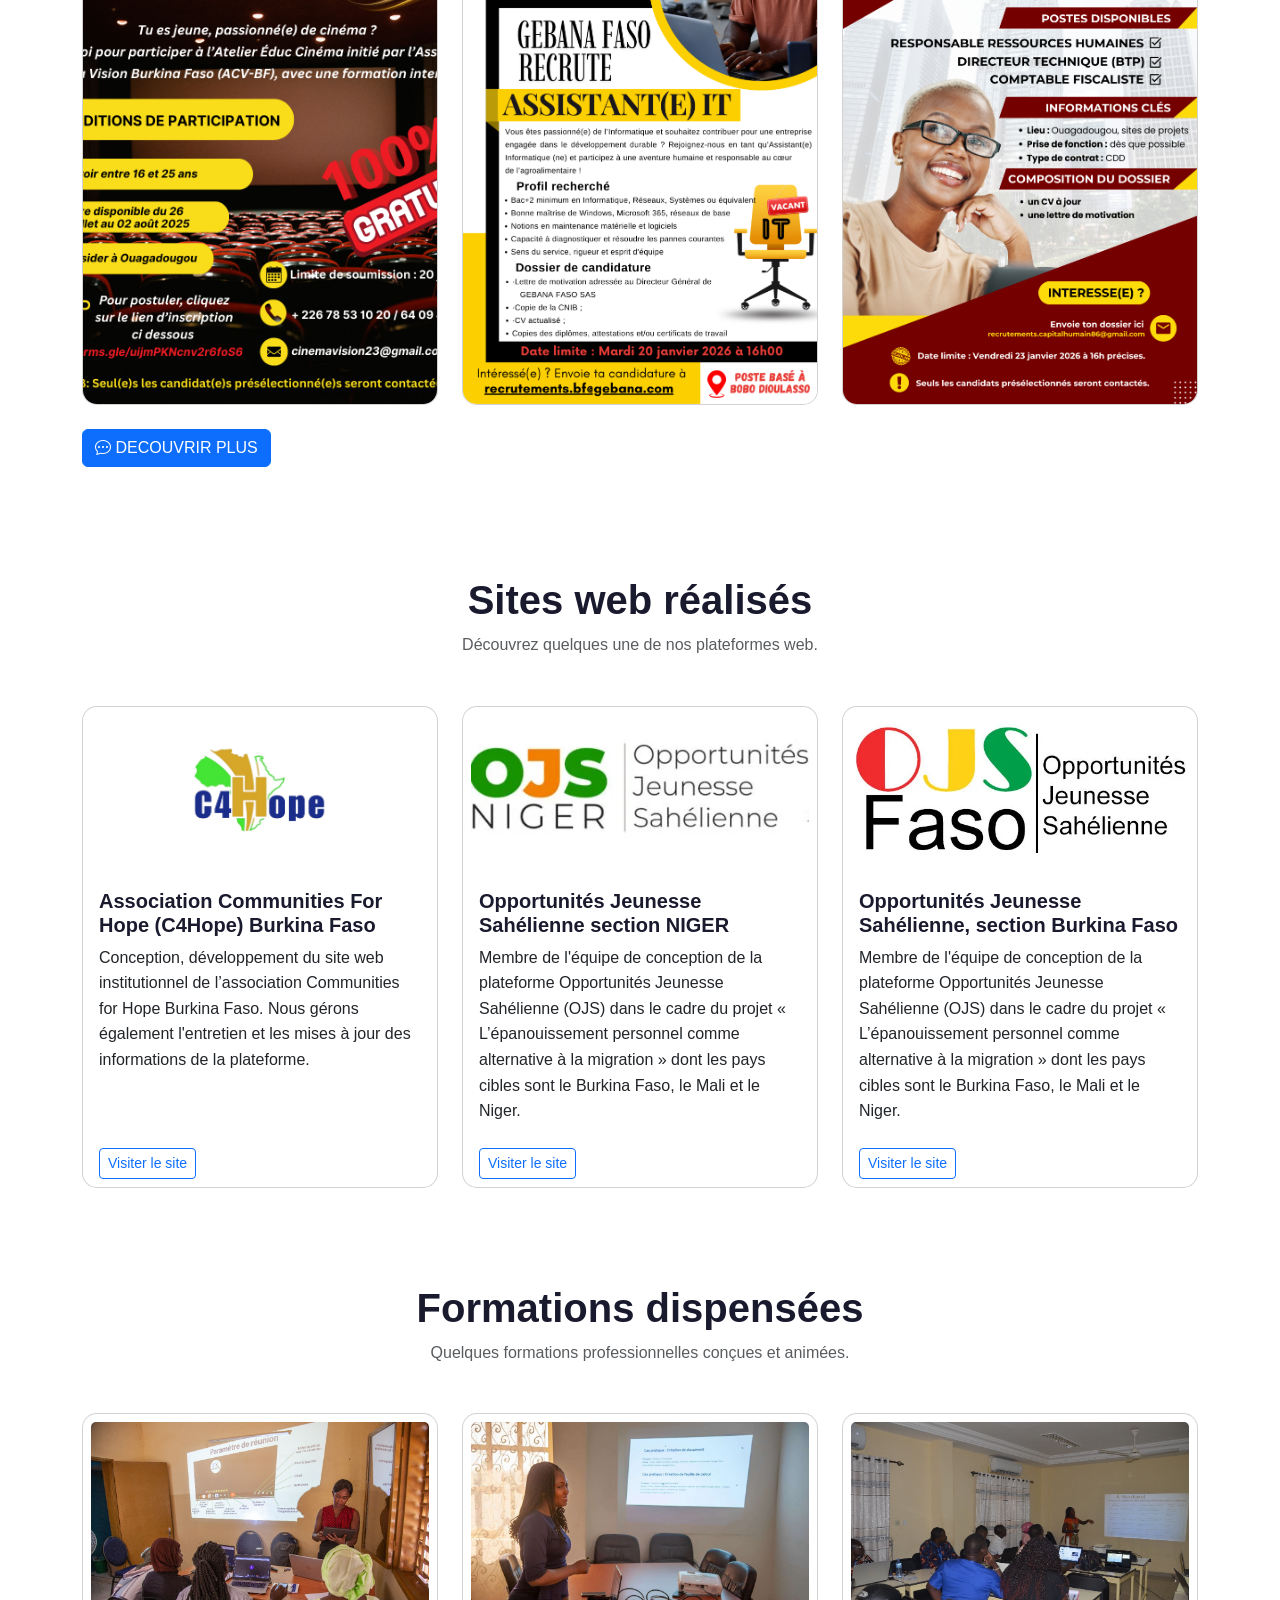
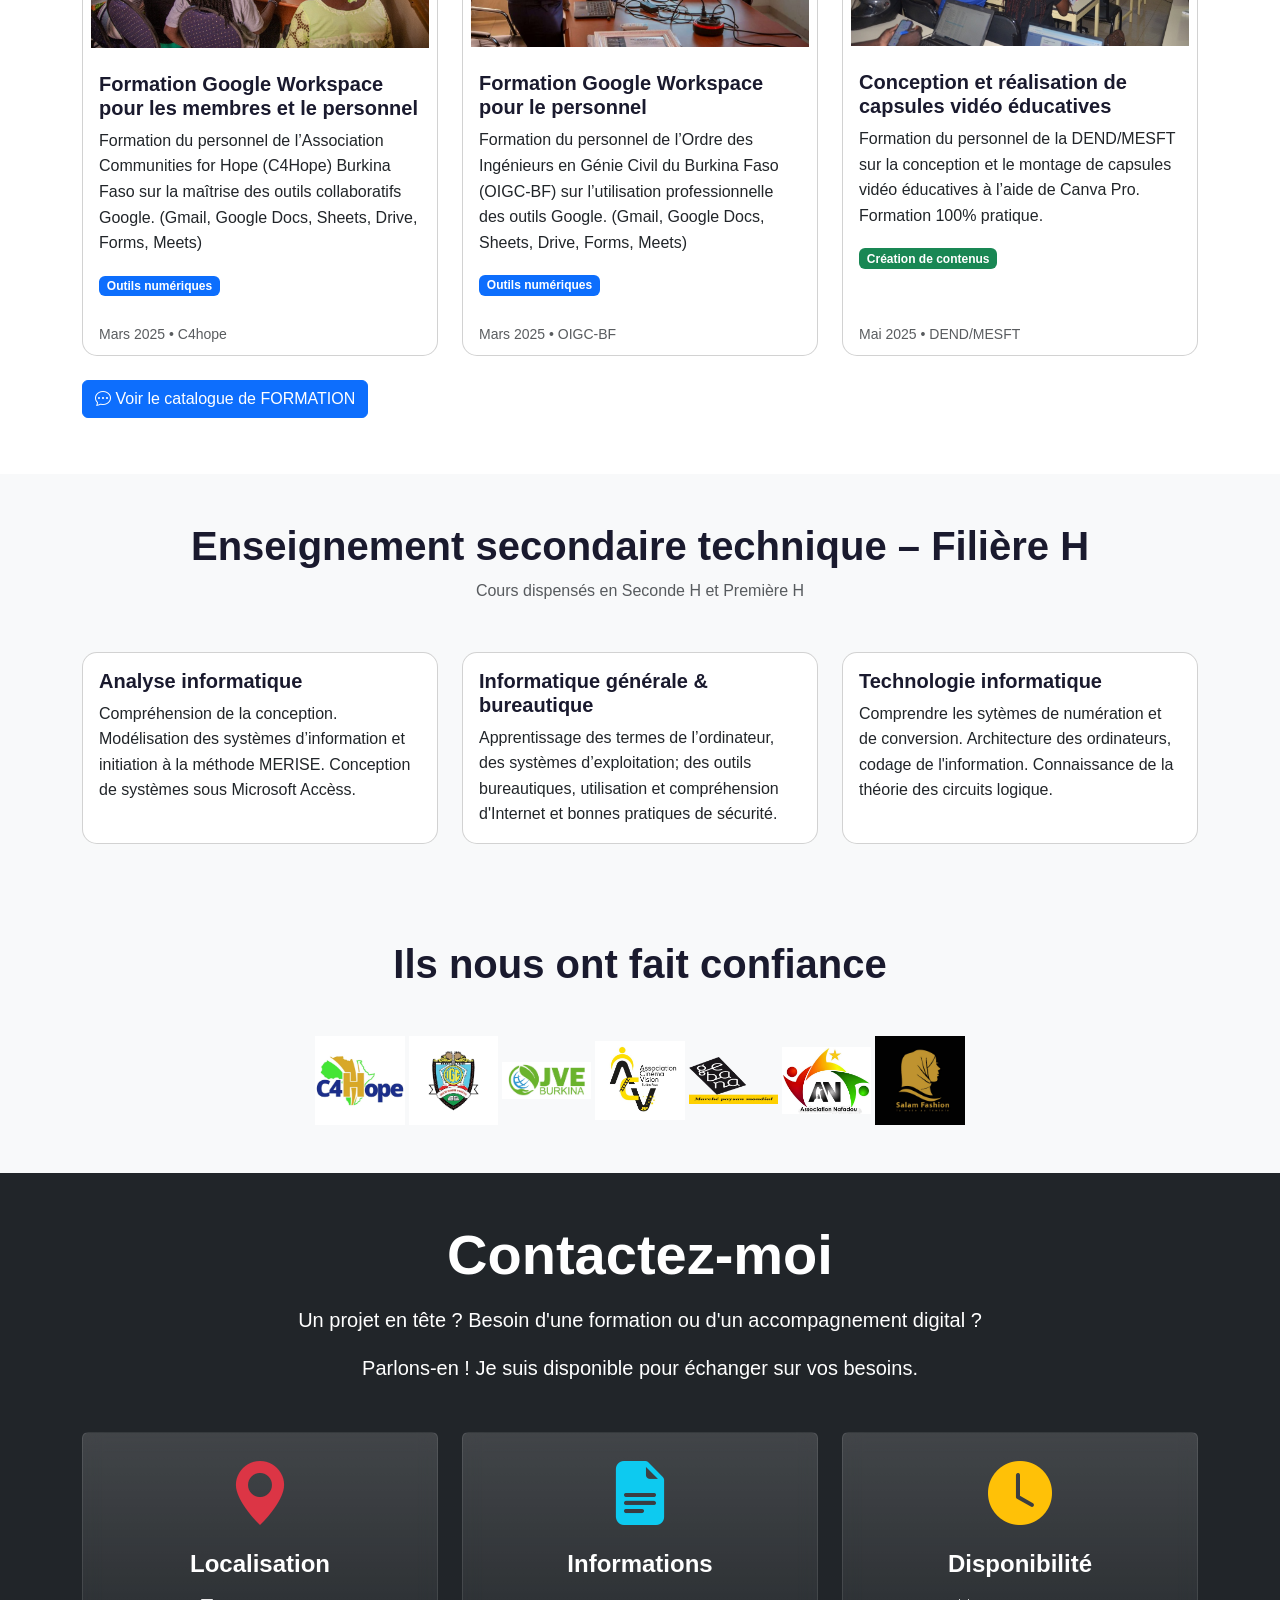
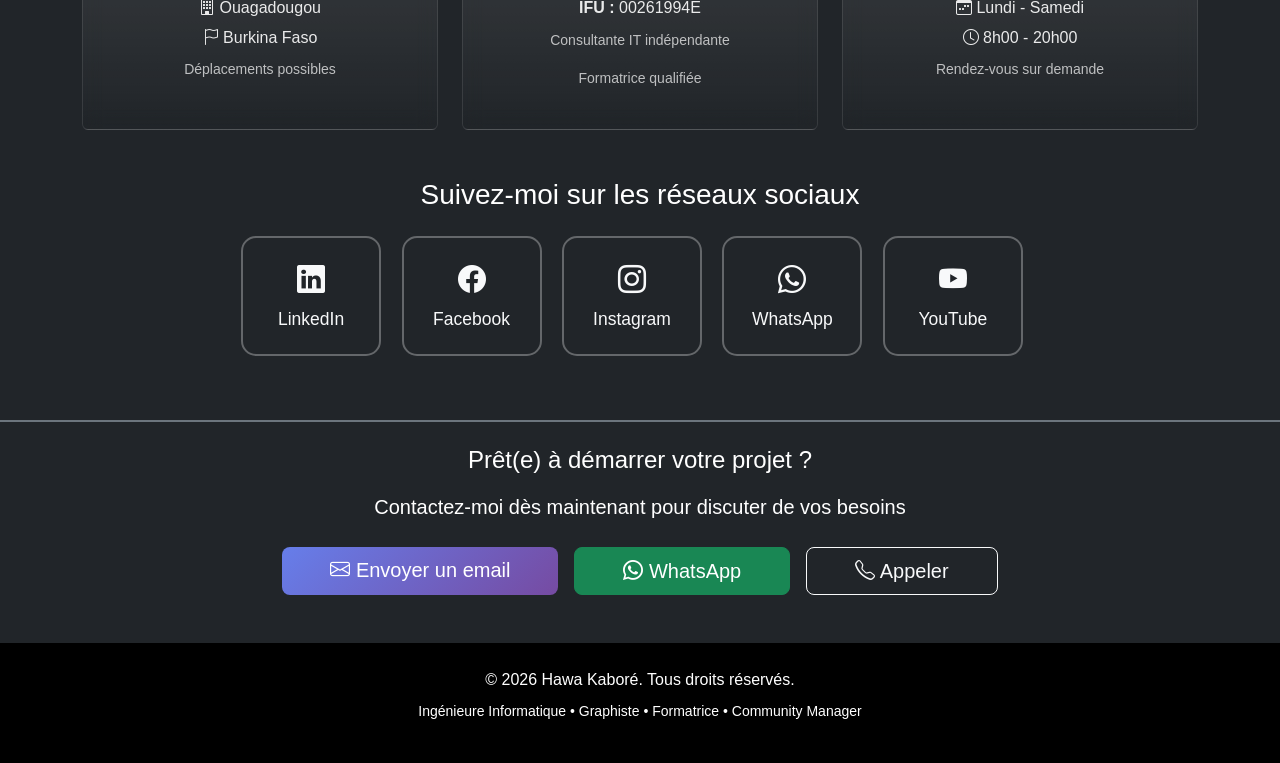
==== commit f02faf6a: "Update index.html" ====
--- a/index.html
+++ b/index.html
@@ -223,7 +223,7 @@
                 <!-- Projet 1 -->
                 <div class="col-md-6 col-lg-4">
                     <div class="card portfolio-card h-100 ">
-                        <div class="card-body">
+                        <div class="card-body p-3">
                             <img src="assets/img/11decembre2025.png" class="card-img-top" alt="">
                         </div>
                     </div>
@@ -232,7 +232,7 @@
                 <!-- Projet 2 -->
                 <div class="col-md-6 col-lg-4">
                     <div class="card portfolio-card h-100">
-                        <div class="card-body">
+                        <div class="card-body p-3">
                             <img src="assets/img/programmejve .png" class="card-img-top" alt="">
                         </div>
                     </div>
@@ -795,3 +795,4 @@
 
 
 
+
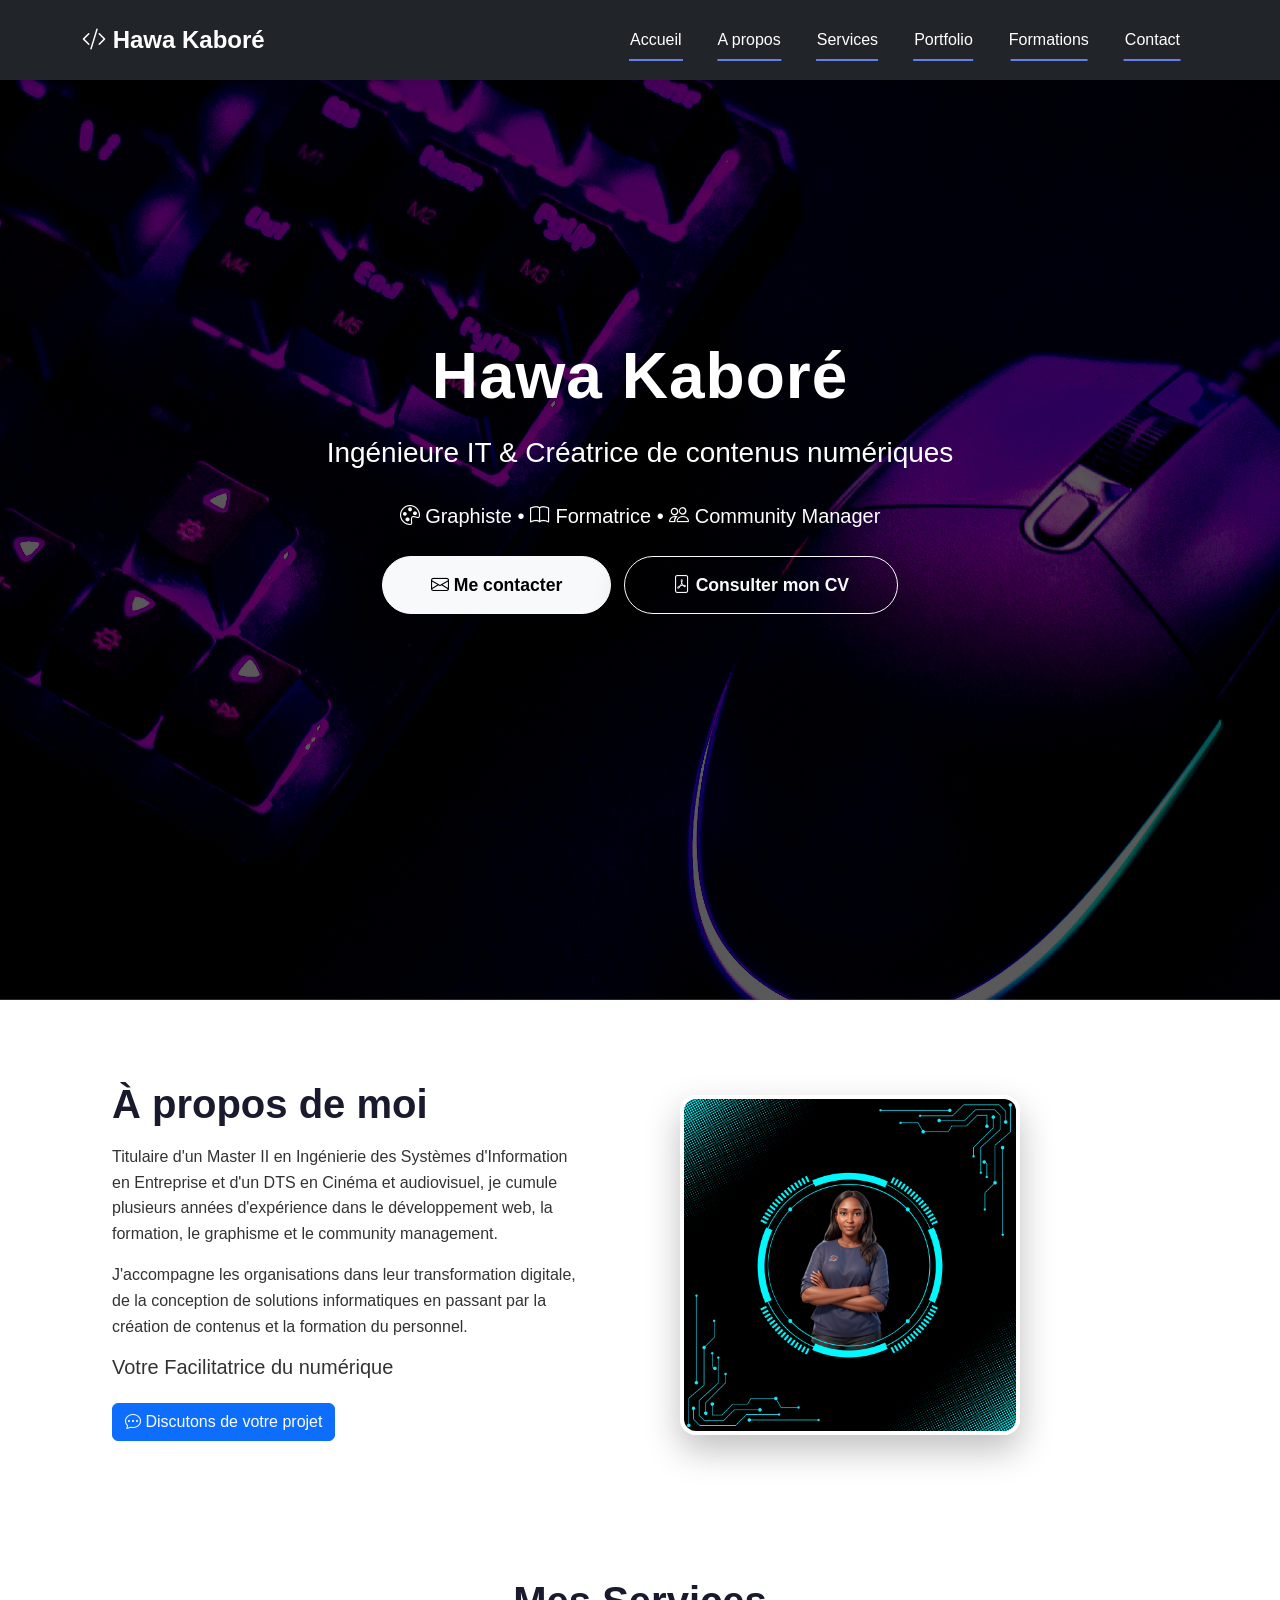
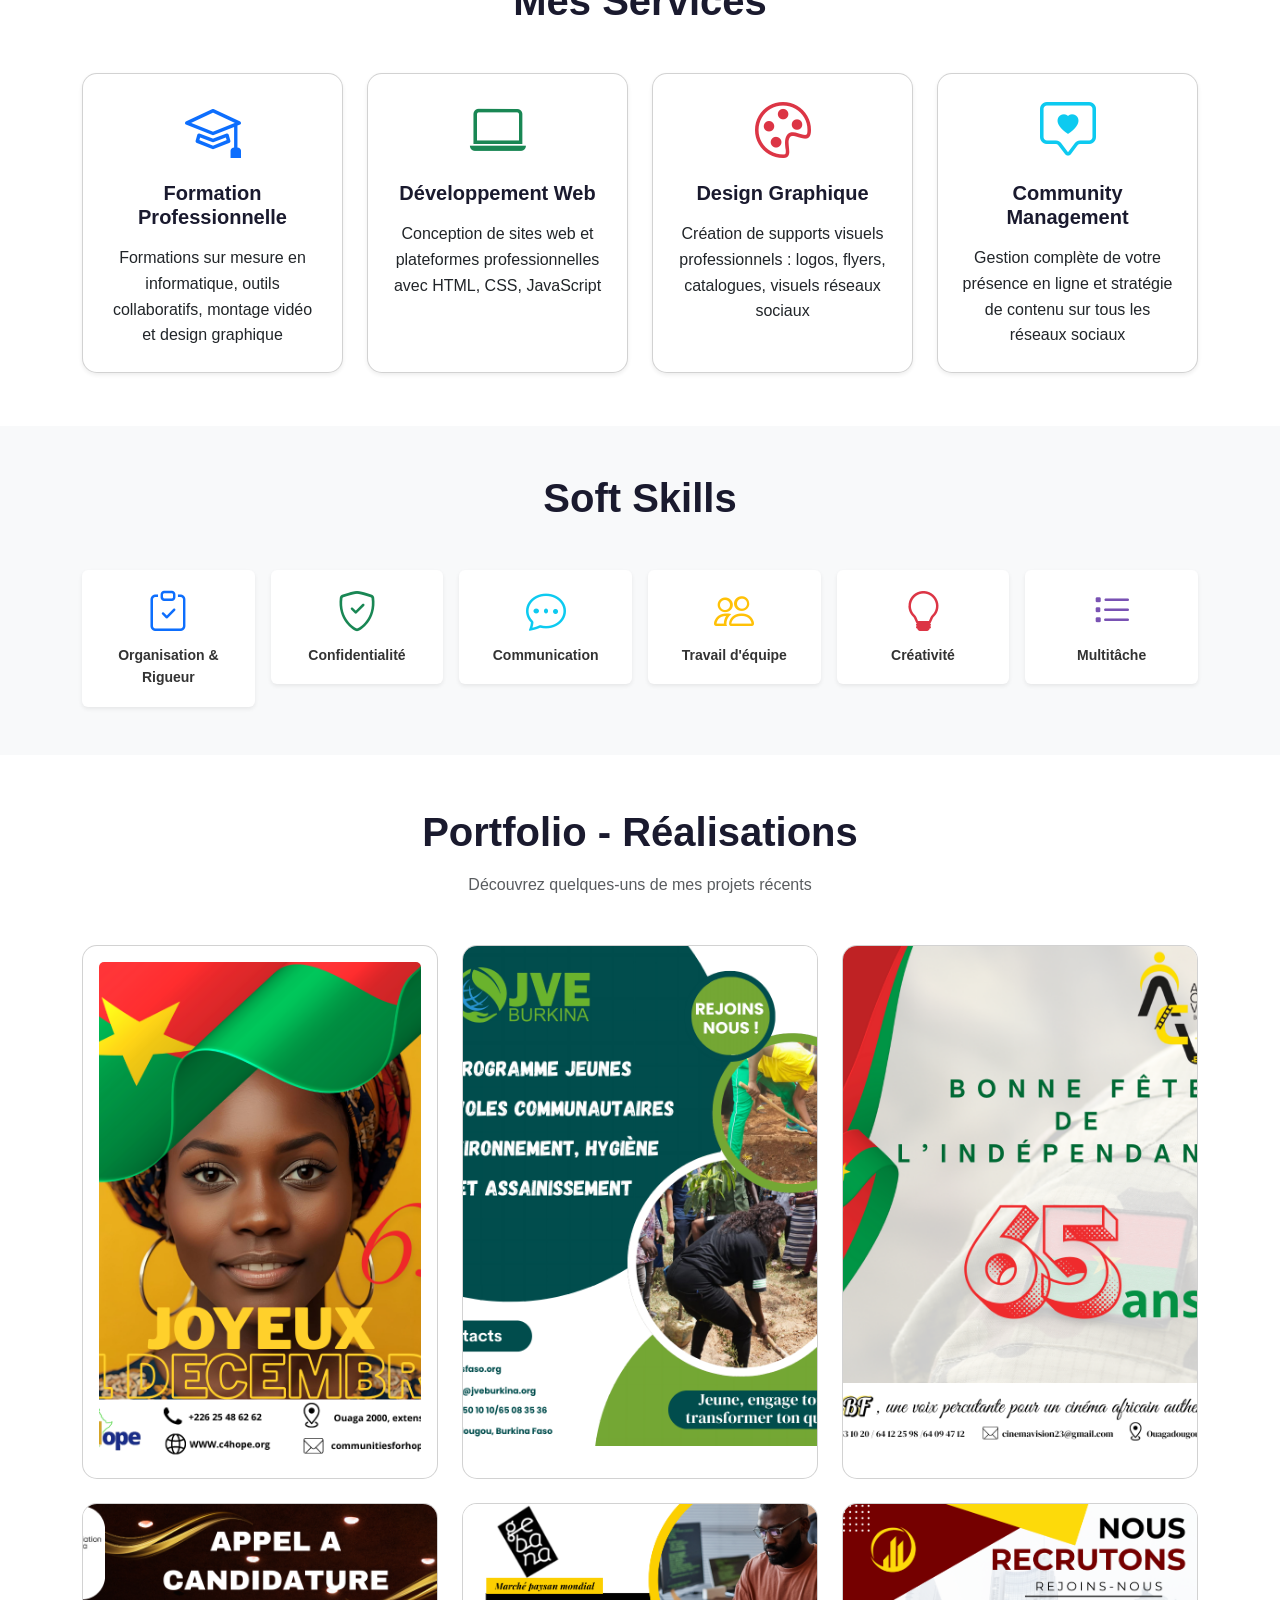
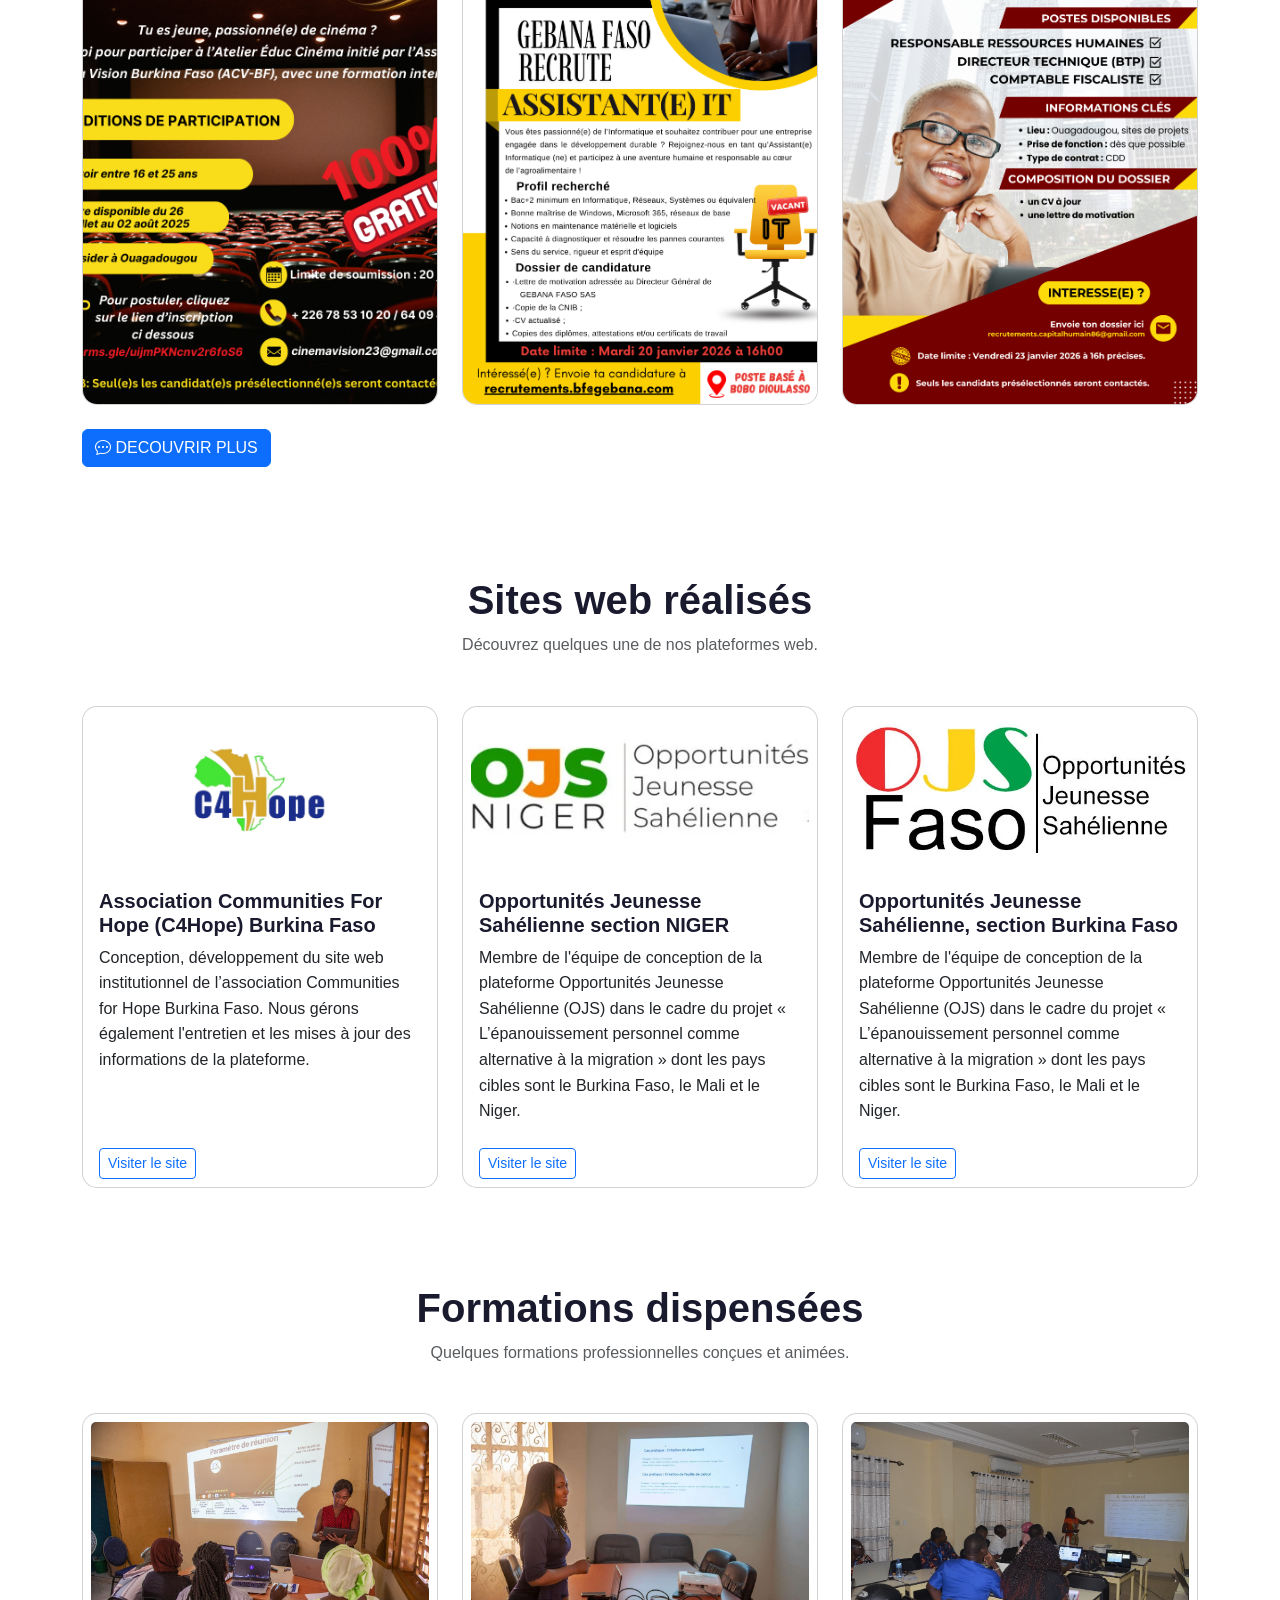
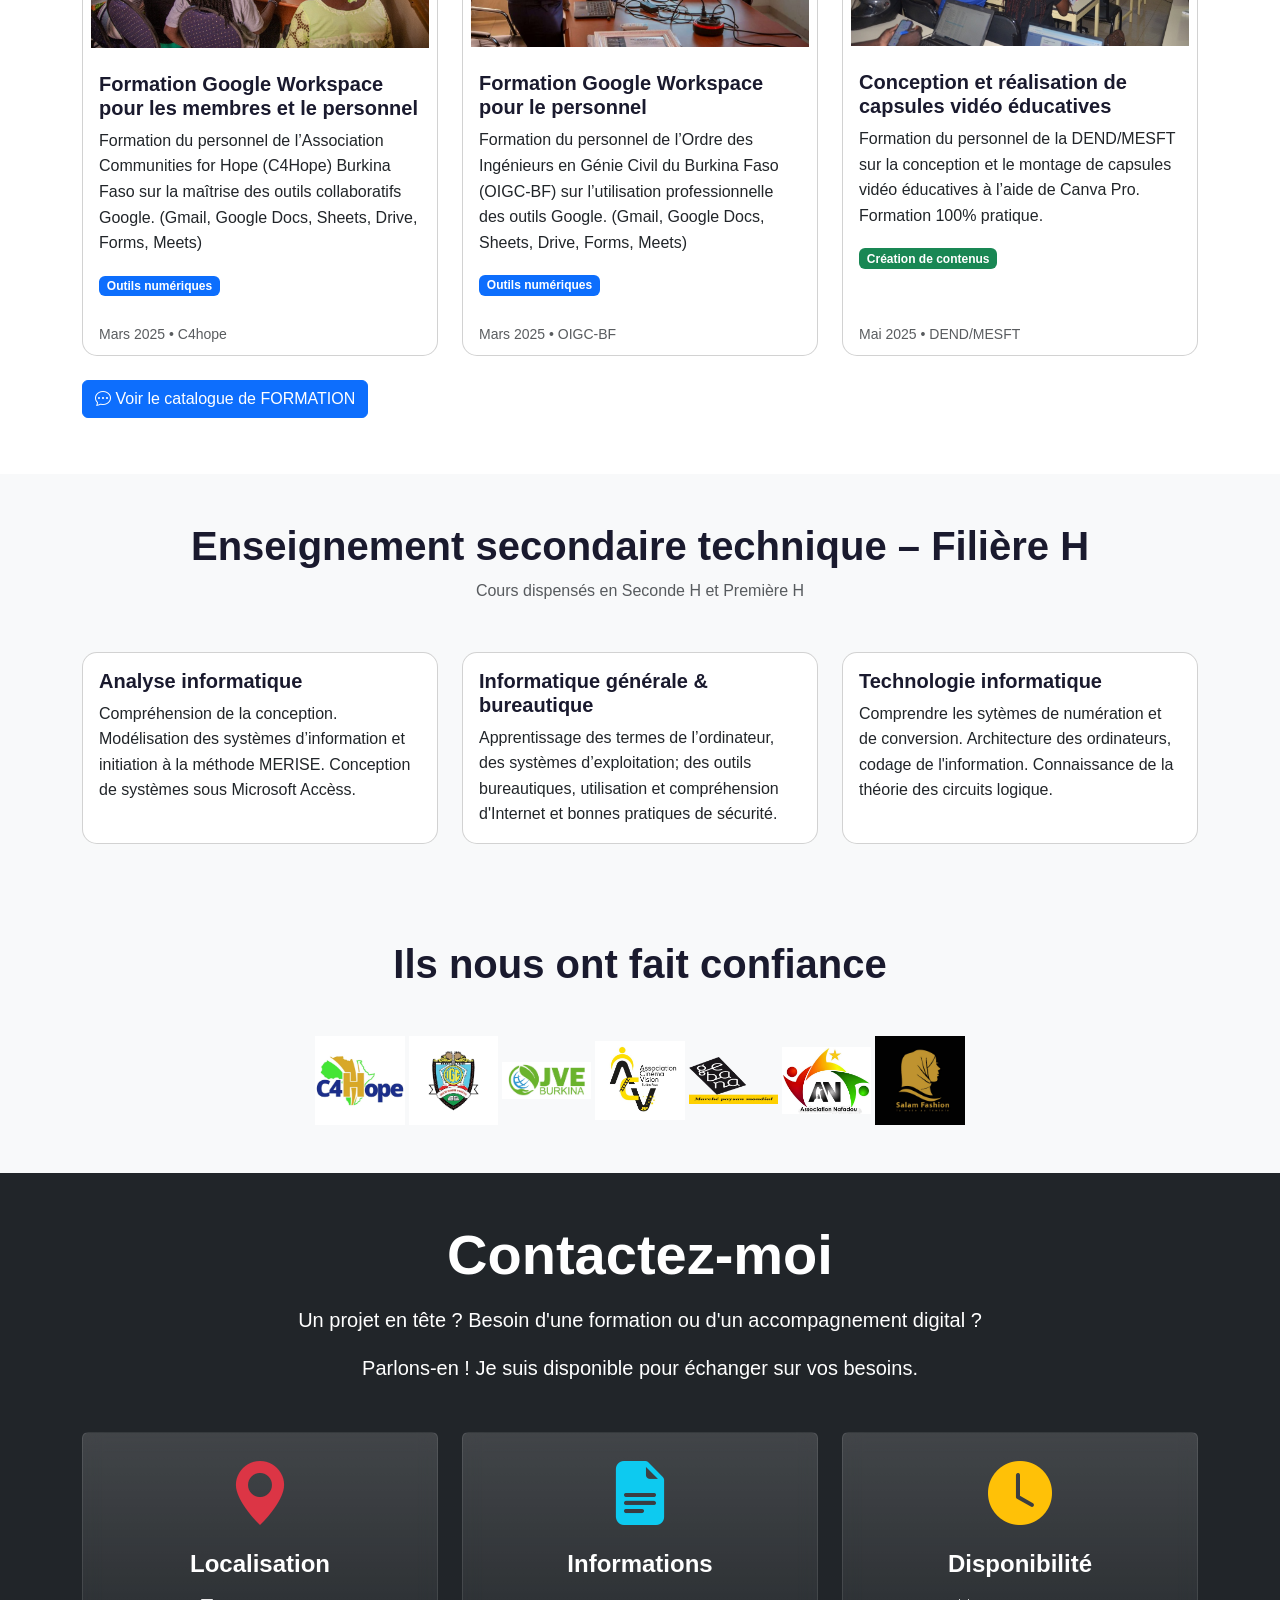
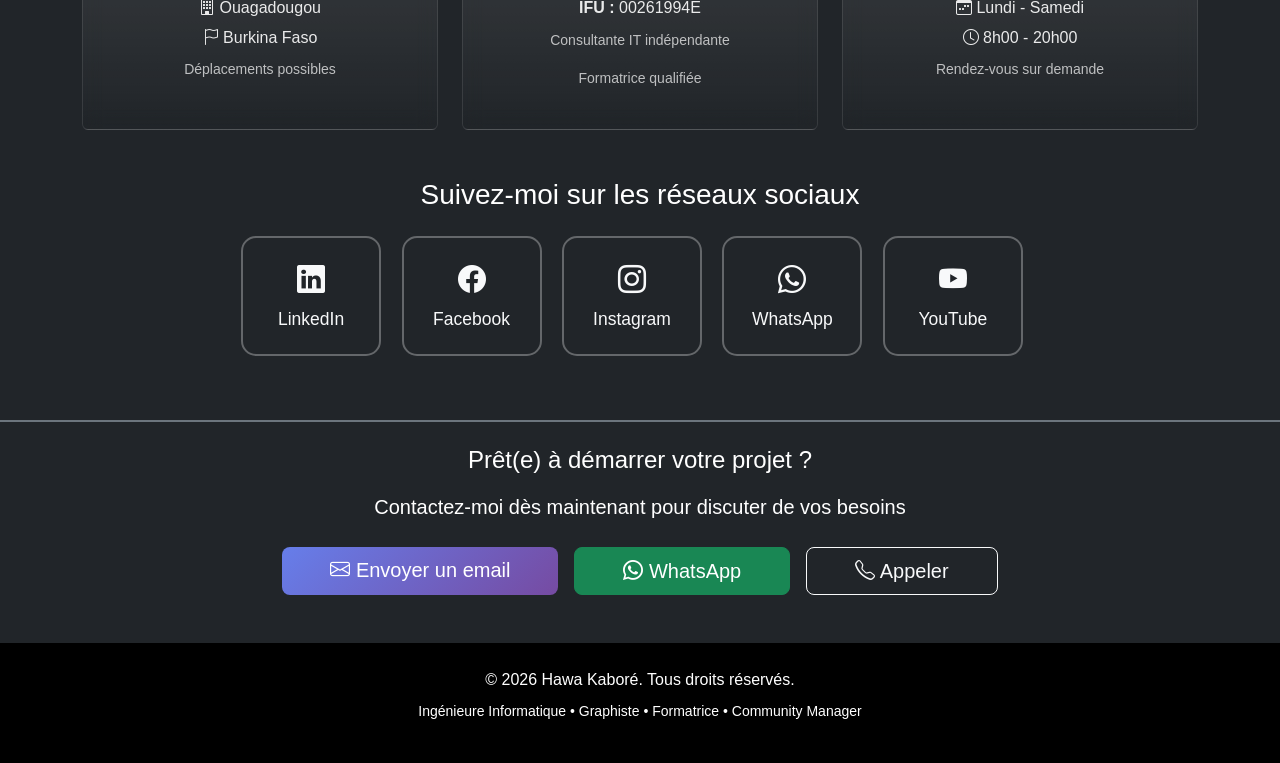
==== commit 86f36771: "Update index.html" ====
--- a/index.html
+++ b/index.html
@@ -224,7 +224,7 @@
                 <div class="col-md-6 col-lg-4">
                     <div class="card portfolio-card h-100 ">
                         <div class="card-body p-3">
-                            <img src="assets/img/11decembre2025.png" class="card-img-top" alt="">
+                            <img src="assets/img/11decembre2025.png" class="card-img-top"  img-fluid alt="">
                         </div>
                     </div>
                 </div>
@@ -232,8 +232,8 @@
                 <!-- Projet 2 -->
                 <div class="col-md-6 col-lg-4">
                     <div class="card portfolio-card h-100">
-                        <div class="card-body p-3">
-                            <img src="assets/img/programmejve .png" class="card-img-top" alt="">
+                        <div class="card-body">
+                            <img src="assets/img/programmejve .png" class="card-img-top"  img-fluid alt="">
                         </div>
                     </div>
                 </div>
@@ -796,3 +796,4 @@
 
 
 
+
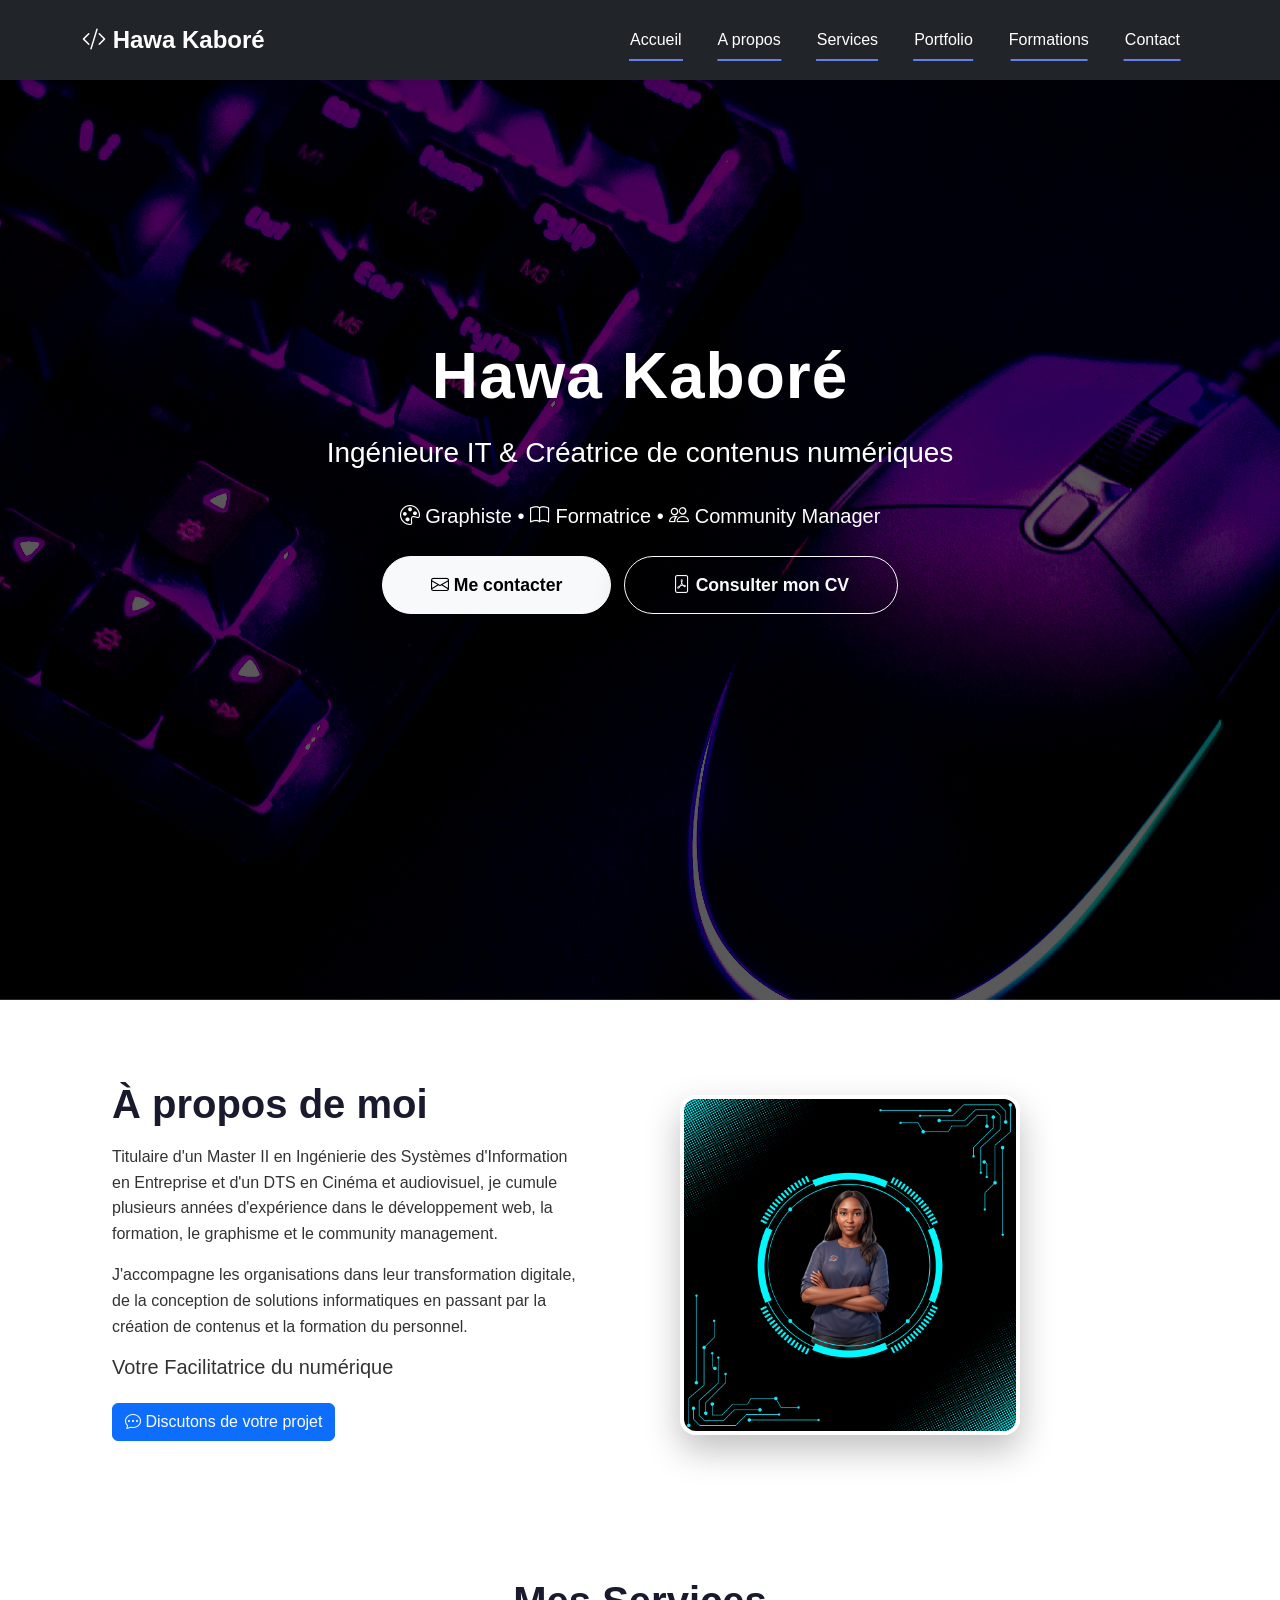
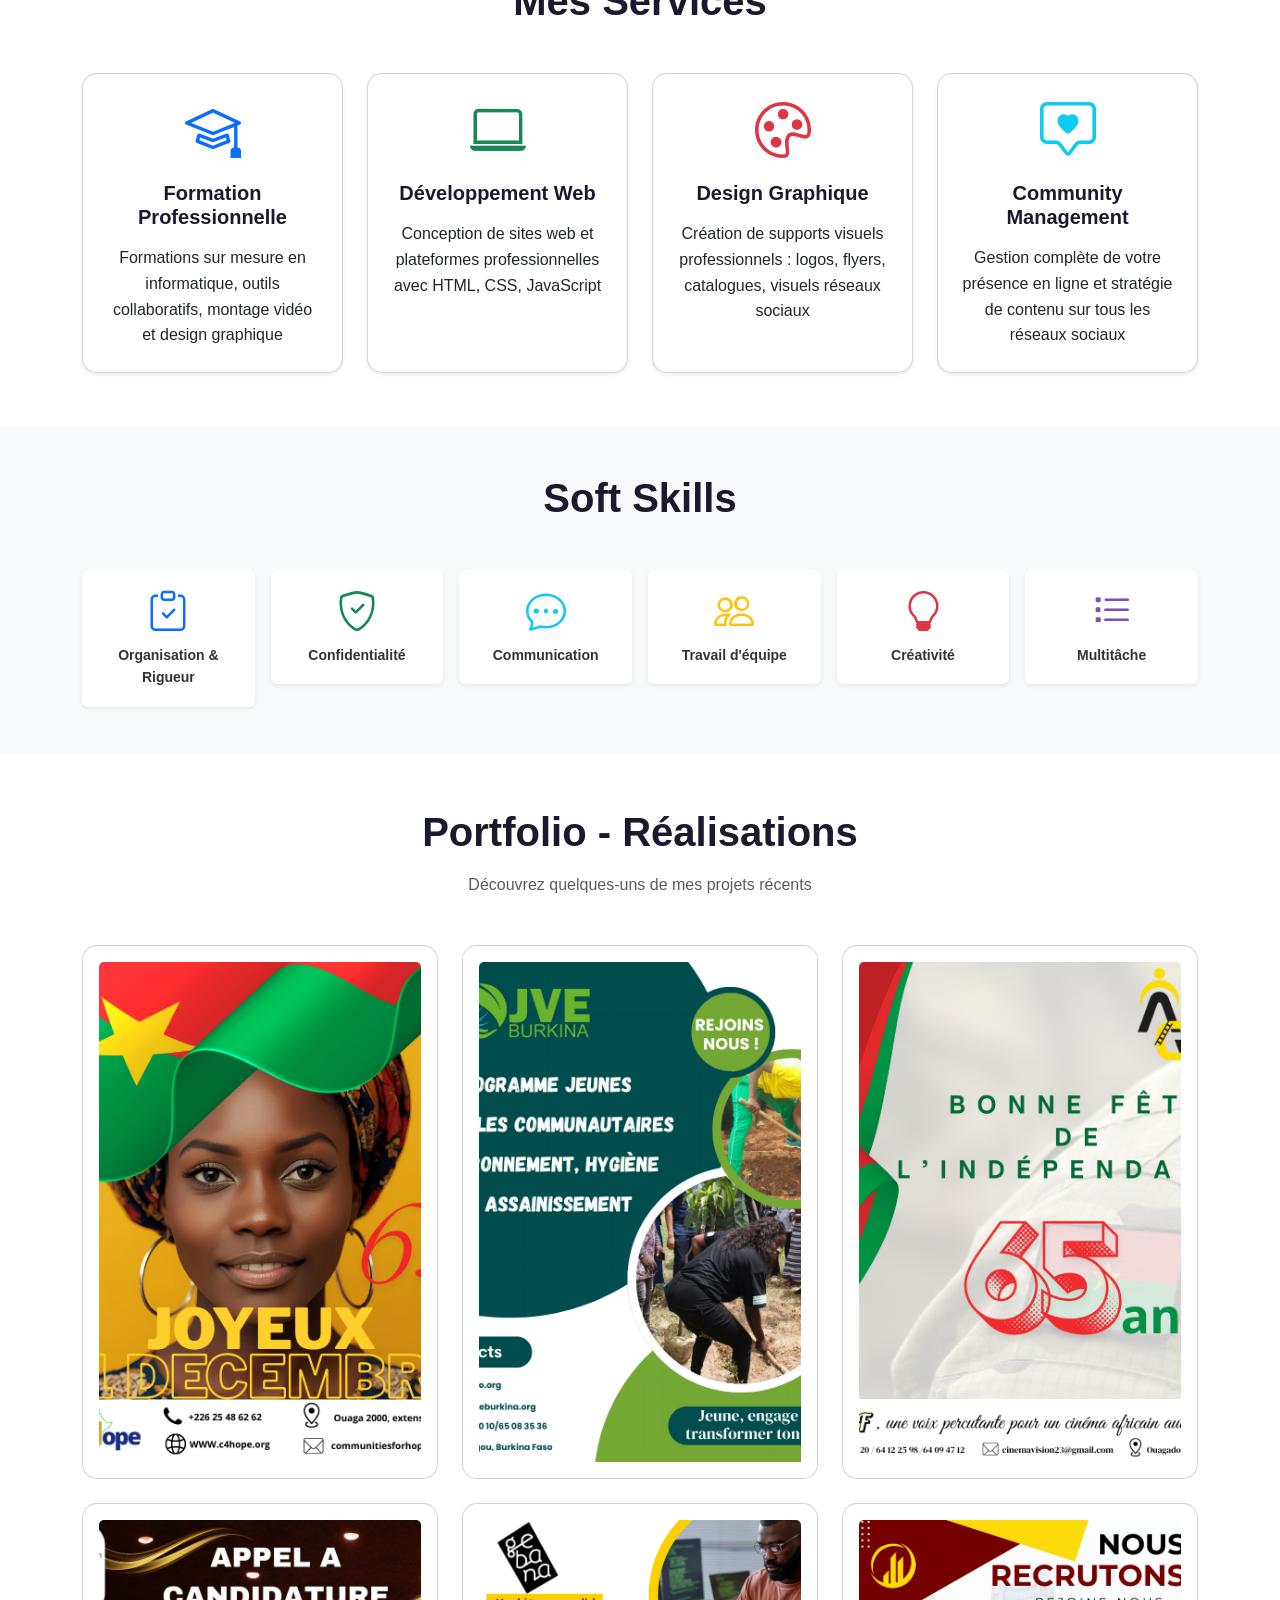
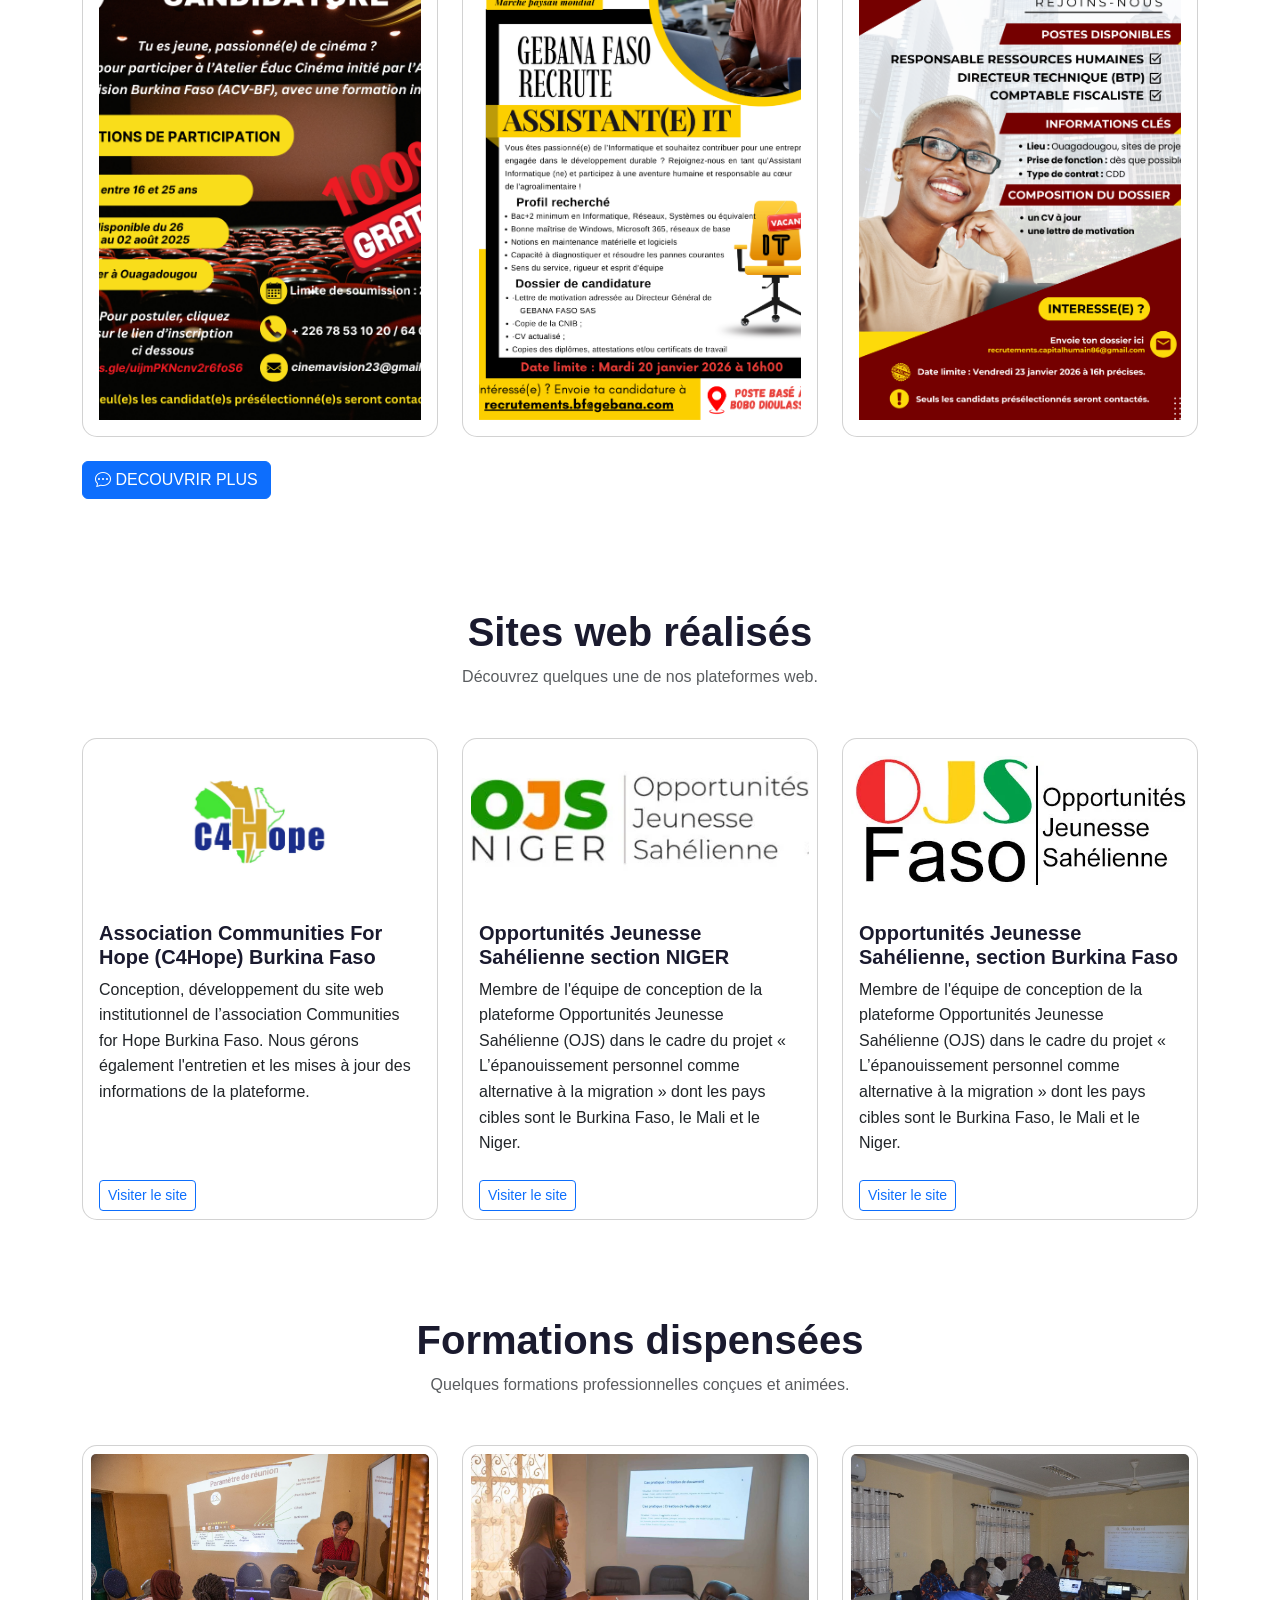
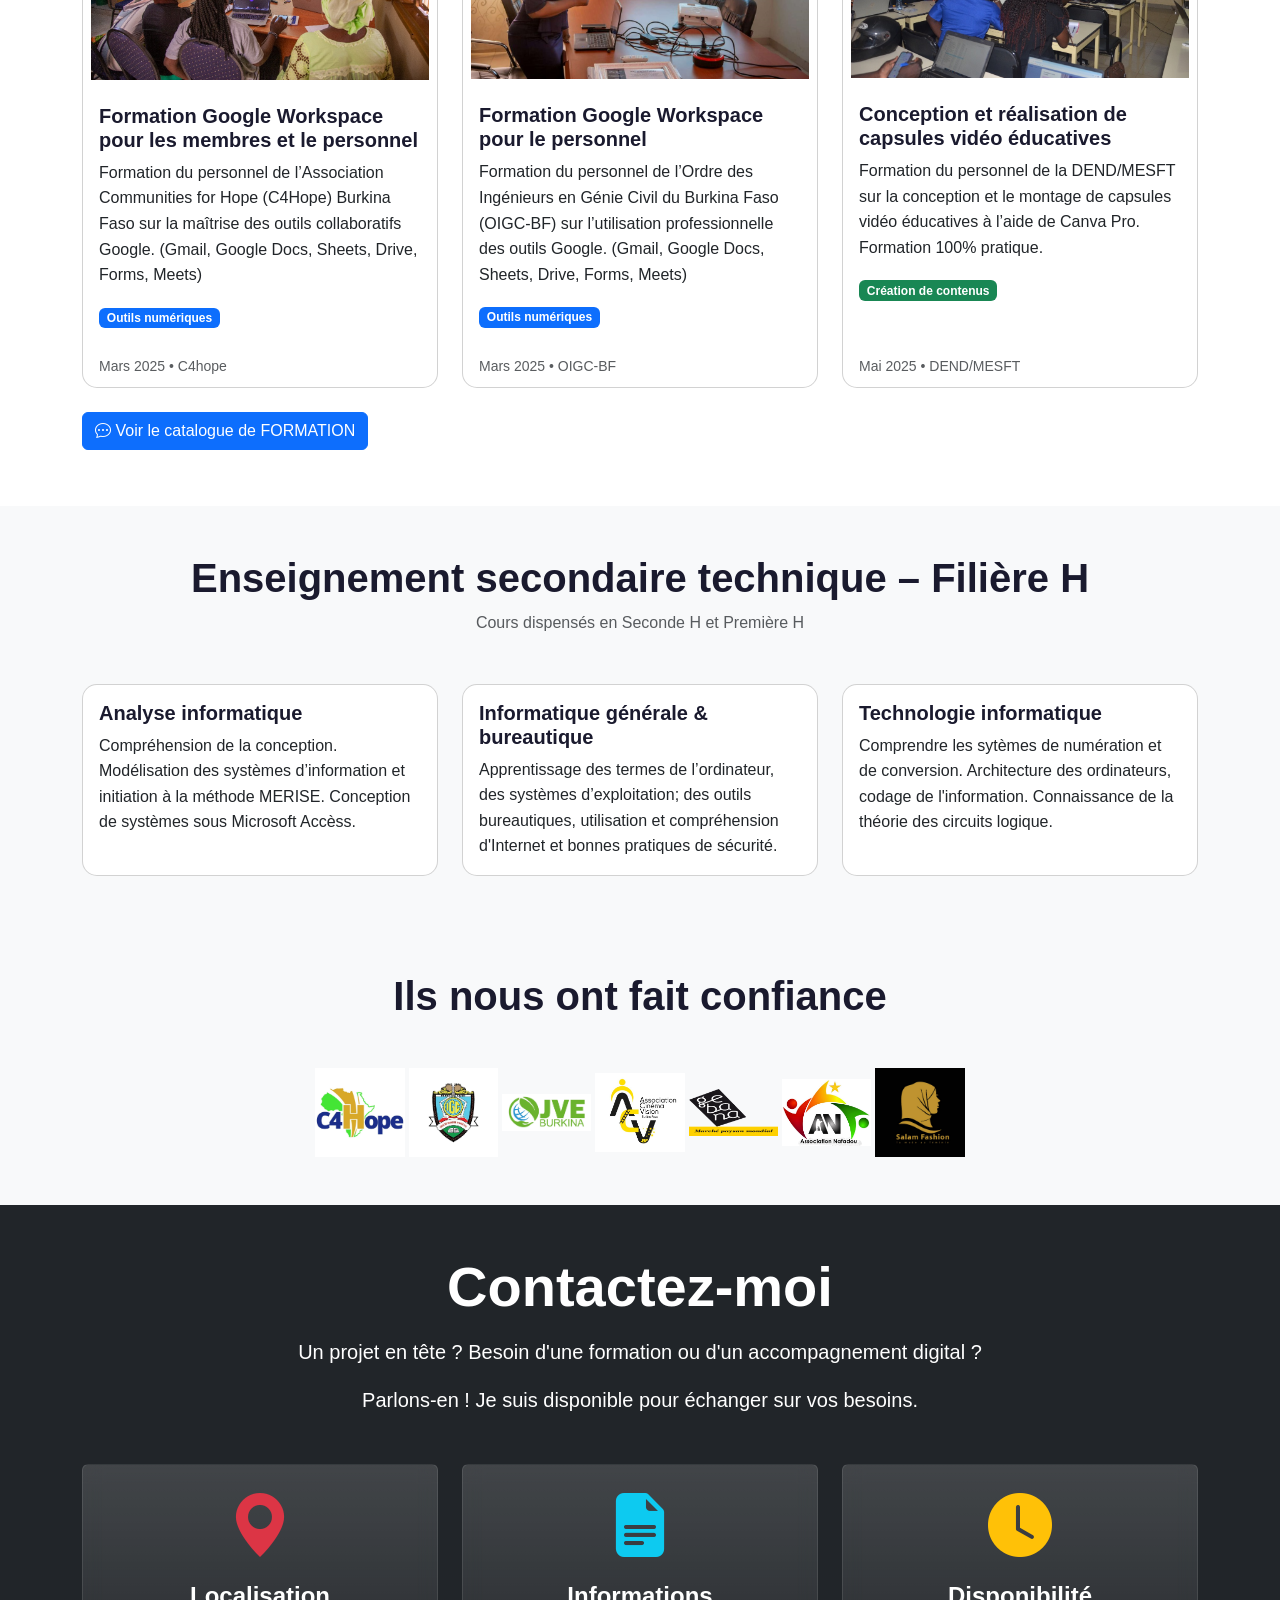
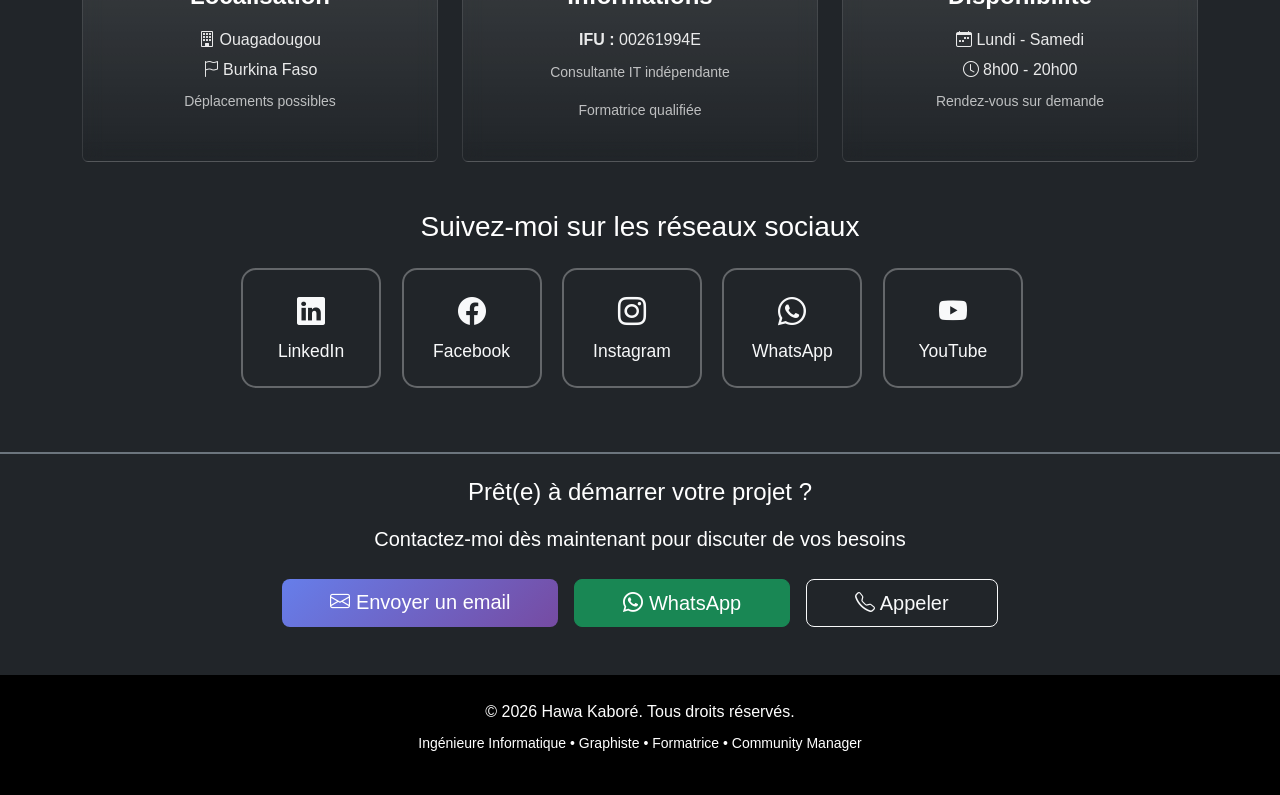
==== commit d3bf3a82: "Update index.html" ====
--- a/index.html
+++ b/index.html
@@ -232,7 +232,7 @@
                 <!-- Projet 2 -->
                 <div class="col-md-6 col-lg-4">
                     <div class="card portfolio-card h-100">
-                        <div class="card-body">
+                        <div class="card-body p-3">
                             <img src="assets/img/programmejve .png" class="card-img-top"  img-fluid alt="">
                         </div>
                     </div>
@@ -241,7 +241,7 @@
                 <!-- Projet 3 -->
                 <div class="col-md-6 col-lg-4">
                     <div class="card portfolio-card h-100">
-                        <div class="card-body">
+                        <div class="card-body p-3">
                             <img src="assets/img/Indépéndance.png" class="card-img-top" alt="">
                         </div>
                     </div>
@@ -249,7 +249,7 @@
                 <!-- Projet 4 -->
                 <div class="col-md-6 col-lg-4">
                     <div class="card portfolio-card h-100 ">
-                        <div class="card-body">
+                        <div class="card-body p-3">
                             <img src="assets/img/educcinema.png" class="card-img-top" alt="">
                         </div>
                     </div>
@@ -258,7 +258,7 @@
                 <!-- Projet 5 -->
                 <div class="col-md-6 col-lg-4">
                     <div class="card portfolio-card h-100">
-                        <div class="card-body">
+                        <div class="card-body p-3">
                             <img src="assets/img/gebana_offre_emploi.png" class="card-img-top" alt="">
                         </div>
                     </div>
@@ -267,7 +267,7 @@
                 <!-- Projet 6 -->
                 <div class="col-md-6 col-lg-4">
                     <div class="card portfolio-card h-100">
-                        <div class="card-body">
+                        <div class="card-body p-3">
                             <img src="assets/img/kadi_offre_emploi.png" class="card-img-top" alt="">
                         </div>
                     </div>
@@ -797,3 +797,4 @@
 
 
 
+
